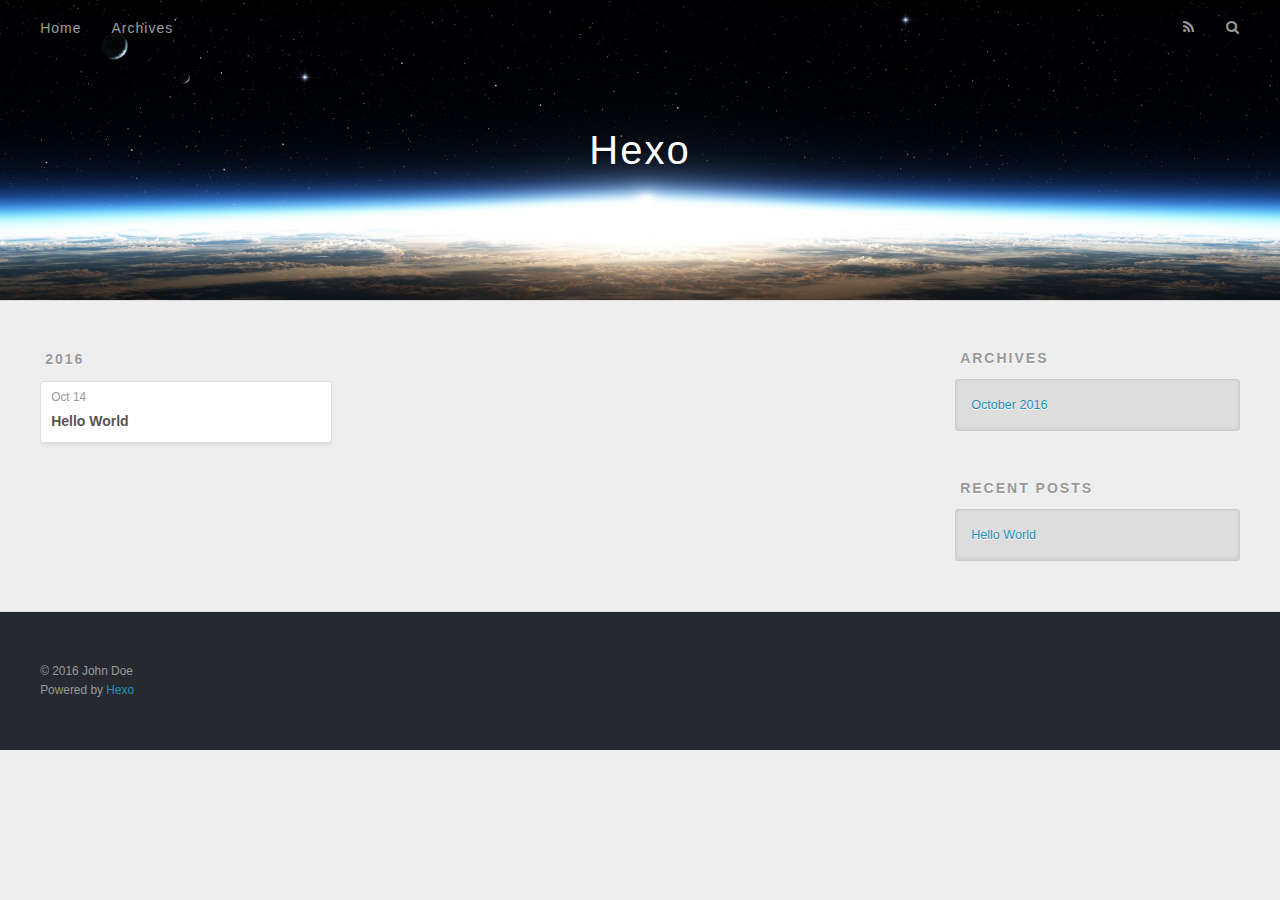
==== archives/index.html @ cd0cc99e "Site updated: 2016-10-14 22:38:25" ====
<!DOCTYPE html>
<html>
<head>
  <meta charset="utf-8">
  
  <title>Archives | Hexo</title>
  <meta name="viewport" content="width=device-width, initial-scale=1, maximum-scale=1">
  <meta property="og:type" content="website">
<meta property="og:title" content="Hexo">
<meta property="og:url" content="http://yoursite.com/archives/index.html">
<meta property="og:site_name" content="Hexo">
<meta name="twitter:card" content="summary">
<meta name="twitter:title" content="Hexo">
  
    <link rel="alternate" href="/atom.xml" title="Hexo" type="application/atom+xml">
  
  
    <link rel="icon" href="/favicon.png">
  
  
    <link href="//fonts.googleapis.com/css?family=Source+Code+Pro" rel="stylesheet" type="text/css">
  
  <link rel="stylesheet" href="/css/style.css">
  

</head>

<body>
  <div id="container">
    <div id="wrap">
      <header id="header">
  <div id="banner"></div>
  <div id="header-outer" class="outer">
    <div id="header-title" class="inner">
      <h1 id="logo-wrap">
        <a href="/" id="logo">Hexo</a>
      </h1>
      
    </div>
    <div id="header-inner" class="inner">
      <nav id="main-nav">
        <a id="main-nav-toggle" class="nav-icon"></a>
        
          <a class="main-nav-link" href="/">Home</a>
        
          <a class="main-nav-link" href="/archives">Archives</a>
        
      </nav>
      <nav id="sub-nav">
        
          <a id="nav-rss-link" class="nav-icon" href="/atom.xml" title="RSS Feed"></a>
        
        <a id="nav-search-btn" class="nav-icon" title="Search"></a>
      </nav>
      <div id="search-form-wrap">
        <form action="//google.com/search" method="get" accept-charset="UTF-8" class="search-form"><input type="search" name="q" results="0" class="search-form-input" placeholder="Search"><button type="submit" class="search-form-submit">&#xF002;</button><input type="hidden" name="sitesearch" value="http://yoursite.com"></form>
      </div>
    </div>
  </div>
</header>
      <div class="outer">
        <section id="main">
  
  
    
    
      
      
      <section class="archives-wrap">
        <div class="archive-year-wrap">
          <a href="/archives/2016" class="archive-year">2016</a>
        </div>
        <div class="archives">
    
    <article class="archive-article archive-type-post">
  <div class="archive-article-inner">
    <header class="archive-article-header">
      <a href="/2016/10/14/hello-world/" class="archive-article-date">
  <time datetime="2016-10-14T14:27:29.397Z" itemprop="datePublished">Oct 14</time>
</a>
      
  
    <h1 itemprop="name">
      <a class="archive-article-title" href="/2016/10/14/hello-world/">Hello World</a>
    </h1>
  

    </header>
  </div>
</article>
  
  
    </div></section>
  

</section>
        
          <aside id="sidebar">
  
    

  
    

  
    
  
    
  <div class="widget-wrap">
    <h3 class="widget-title">Archives</h3>
    <div class="widget">
      <ul class="archive-list"><li class="archive-list-item"><a class="archive-list-link" href="/archives/2016/10/">October 2016</a></li></ul>
    </div>
  </div>


  
    
  <div class="widget-wrap">
    <h3 class="widget-title">Recent Posts</h3>
    <div class="widget">
      <ul>
        
          <li>
            <a href="/2016/10/14/hello-world/">Hello World</a>
          </li>
        
      </ul>
    </div>
  </div>

  
</aside>
        
      </div>
      <footer id="footer">
  
  <div class="outer">
    <div id="footer-info" class="inner">
      &copy; 2016 John Doe<br>
      Powered by <a href="http://hexo.io/" target="_blank">Hexo</a>
    </div>
  </div>
</footer>
    </div>
    <nav id="mobile-nav">
  
    <a href="/" class="mobile-nav-link">Home</a>
  
    <a href="/archives" class="mobile-nav-link">Archives</a>
  
</nav>
    

<script src="//ajax.googleapis.com/ajax/libs/jquery/2.0.3/jquery.min.js"></script>


  <link rel="stylesheet" href="/fancybox/jquery.fancybox.css">
  <script src="/fancybox/jquery.fancybox.pack.js"></script>


<script src="/js/script.js"></script>

  </div>
</body>
</html>
---- css/style.css ----
body {
  width: 100%;
}
body:before,
body:after {
  content: "";
  display: table;
}
body:after {
  clear: both;
}
html,
body,
div,
span,
applet,
object,
iframe,
h1,
h2,
h3,
h4,
h5,
h6,
p,
blockquote,
pre,
a,
abbr,
acronym,
address,
big,
cite,
code,
del,
dfn,
em,
img,
ins,
kbd,
q,
s,
samp,
small,
strike,
strong,
sub,
sup,
tt,
var,
dl,
dt,
dd,
ol,
ul,
li,
fieldset,
form,
label,
legend,
table,
caption,
tbody,
tfoot,
thead,
tr,
th,
td {
  margin: 0;
  padding: 0;
  border: 0;
  outline: 0;
  font-weight: inherit;
  font-style: inherit;
  font-family: inherit;
  font-size: 100%;
  vertical-align: baseline;
}
body {
  line-height: 1;
  color: #000;
  background: #fff;
}
ol,
ul {
  list-style: none;
}
table {
  border-collapse: separate;
  border-spacing: 0;
  vertical-align: middle;
}
caption,
th,
td {
  text-align: left;
  font-weight: normal;
  vertical-align: middle;
}
a img {
  border: none;
}
input,
button {
  margin: 0;
  padding: 0;
}
input::-moz-focus-inner,
button::-moz-focus-inner {
  border: 0;
  padding: 0;
}
@font-face {
  font-family: FontAwesome;
  font-style: normal;
  font-weight: normal;
  src: url("fonts/fontawesome-webfont.eot?v=#4.0.3");
  src: url("fonts/fontawesome-webfont.eot?#iefix&v=#4.0.3") format("embedded-opentype"), url("fonts/fontawesome-webfont.woff?v=#4.0.3") format("woff"), url("fonts/fontawesome-webfont.ttf?v=#4.0.3") format("truetype"), url("fonts/fontawesome-webfont.svg#fontawesomeregular?v=#4.0.3") format("svg");
}
html,
body,
#container {
  height: 100%;
}
body {
  background: #eee;
  font: 14px "Helvetica Neue", Helvetica, Arial, sans-serif;
  -webkit-text-size-adjust: 100%;
}
.outer {
  max-width: 1220px;
  margin: 0 auto;
  padding: 0 20px;
}
.outer:before,
.outer:after {
  content: "";
  display: table;
}
.outer:after {
  clear: both;
}
.inner {
  display: inline;
  float: left;
  width: 98.33333333333333%;
  margin: 0 0.833333333333333%;
}
.left,
.alignleft {
  float: left;
}
.right,
.alignright {
  float: right;
}
.clear {
  clear: both;
}
#container {
  position: relative;
}
.mobile-nav-on {
  overflow: hidden;
}
#wrap {
  height: 100%;
  width: 100%;
  position: absolute;
  top: 0;
  left: 0;
  -webkit-transition: 0.2s ease-out;
  -moz-transition: 0.2s ease-out;
  -ms-transition: 0.2s ease-out;
  transition: 0.2s ease-out;
  z-index: 1;
  background: #eee;
}
.mobile-nav-on #wrap {
  left: 280px;
}
@media screen and (min-width: 768px) {
  #main {
    display: inline;
    float: left;
    width: 73.33333333333333%;
    margin: 0 0.833333333333333%;
  }
}
.article-date,
.article-category-link,
.archive-year,
.widget-title {
  text-decoration: none;
  text-transform: uppercase;
  letter-spacing: 2px;
  color: #999;
  margin-bottom: 1em;
  margin-left: 5px;
  line-height: 1em;
  text-shadow: 0 1px #fff;
  font-weight: bold;
}
.article-inner,
.archive-article-inner {
  background: #fff;
  -webkit-box-shadow: 1px 2px 3px #ddd;
  box-shadow: 1px 2px 3px #ddd;
  border: 1px solid #ddd;
  border-radius: 3px;
}
.article-entry h1,
.widget h1 {
  font-size: 2em;
}
.article-entry h2,
.widget h2 {
  font-size: 1.5em;
}
.article-entry h3,
.widget h3 {
  font-size: 1.3em;
}
.article-entry h4,
.widget h4 {
  font-size: 1.2em;
}
.article-entry h5,
.widget h5 {
  font-size: 1em;
}
.article-entry h6,
.widget h6 {
  font-size: 1em;
  color: #999;
}
.article-entry hr,
.widget hr {
  border: 1px dashed #ddd;
}
.article-entry strong,
.widget strong {
  font-weight: bold;
}
.article-entry em,
.widget em,
.article-entry cite,
.widget cite {
  font-style: italic;
}
.article-entry sup,
.widget sup,
.article-entry sub,
.widget sub {
  font-size: 0.75em;
  line-height: 0;
  position: relative;
  vertical-align: baseline;
}
.article-entry sup,
.widget sup {
  top: -0.5em;
}
.article-entry sub,
.widget sub {
  bottom: -0.2em;
}
.article-entry small,
.widget small {
  font-size: 0.85em;
}
.article-entry acronym,
.widget acronym,
.article-entry abbr,
.widget abbr {
  border-bottom: 1px dotted;
}
.article-entry ul,
.widget ul,
.article-entry ol,
.widget ol,
.article-entry dl,
.widget dl {
  margin: 0 20px;
  line-height: 1.6em;
}
.article-entry ul ul,
.widget ul ul,
.article-entry ol ul,
.widget ol ul,
.article-entry ul ol,
.widget ul ol,
.article-entry ol ol,
.widget ol ol {
  margin-top: 0;
  margin-bottom: 0;
}
.article-entry ul,
.widget ul {
  list-style: disc;
}
.article-entry ol,
.widget ol {
  list-style: decimal;
}
.article-entry dt,
.widget dt {
  font-weight: bold;
}
#header {
  height: 300px;
  position: relative;
  border-bottom: 1px solid #ddd;
}
#header:before,
#header:after {
  content: "";
  position: absolute;
  left: 0;
  right: 0;
  height: 40px;
}
#header:before {
  top: 0;
  background: -webkit-linear-gradient(rgba(0,0,0,0.2), transparent);
  background: -moz-linear-gradient(rgba(0,0,0,0.2), transparent);
  background: -ms-linear-gradient(rgba(0,0,0,0.2), transparent);
  background: linear-gradient(rgba(0,0,0,0.2), transparent);
}
#header:after {
  bottom: 0;
  background: -webkit-linear-gradient(transparent, rgba(0,0,0,0.2));
  background: -moz-linear-gradient(transparent, rgba(0,0,0,0.2));
  background: -ms-linear-gradient(transparent, rgba(0,0,0,0.2));
  background: linear-gradient(transparent, rgba(0,0,0,0.2));
}
#header-outer {
  height: 100%;
  position: relative;
}
#header-inner {
  position: relative;
  overflow: hidden;
}
#banner {
  position: absolute;
  top: 0;
  left: 0;
  width: 100%;
  height: 100%;
  background: url("images/banner.jpg") center #000;
  -webkit-background-size: cover;
  -moz-background-size: cover;
  background-size: cover;
  z-index: -1;
}
#header-title {
  text-align: center;
  height: 40px;
  position: absolute;
  top: 50%;
  left: 0;
  margin-top: -20px;
}
#logo,
#subtitle {
  text-decoration: none;
  color: #fff;
  font-weight: 300;
  text-shadow: 0 1px 4px rgba(0,0,0,0.3);
}
#logo {
  font-size: 40px;
  line-height: 40px;
  letter-spacing: 2px;
}
#subtitle {
  font-size: 16px;
  line-height: 16px;
  letter-spacing: 1px;
}
#subtitle-wrap {
  margin-top: 16px;
}
#main-nav {
  float: left;
  margin-left: -15px;
}
.nav-icon,
.main-nav-link {
  float: left;
  color: #fff;
  opacity: 0.6;
  text-decoration: none;
  text-shadow: 0 1px rgba(0,0,0,0.2);
  -webkit-transition: opacity 0.2s;
  -moz-transition: opacity 0.2s;
  -ms-transition: opacity 0.2s;
  transition: opacity 0.2s;
  display: block;
  padding: 20px 15px;
}
.nav-icon:hover,
.main-nav-link:hover {
  opacity: 1;
}
.nav-icon {
  font-family: FontAwesome;
  text-align: center;
  font-size: 14px;
  width: 14px;
  height: 14px;
  padding: 20px 15px;
  position: relative;
  cursor: pointer;
}
.main-nav-link {
  font-weight: 300;
  letter-spacing: 1px;
}
@media screen and (max-width: 479px) {
  .main-nav-link {
    display: none;
  }
}
#main-nav-toggle {
  display: none;
}
#main-nav-toggle:before {
  content: "\f0c9";
}
@media screen and (max-width: 479px) {
  #main-nav-toggle {
    display: block;
  }
}
#sub-nav {
  float: right;
  margin-right: -15px;
}
#nav-rss-link:before {
  content: "\f09e";
}
#nav-search-btn:before {
  content: "\f002";
}
#search-form-wrap {
  position: absolute;
  top: 15px;
  width: 150px;
  height: 30px;
  right: -150px;
  opacity: 0;
  -webkit-transition: 0.2s ease-out;
  -moz-transition: 0.2s ease-out;
  -ms-transition: 0.2s ease-out;
  transition: 0.2s ease-out;
}
#search-form-wrap.on {
  opacity: 1;
  right: 0;
}
@media screen and (max-width: 479px) {
  #search-form-wrap {
    width: 100%;
    right: -100%;
  }
}
.search-form {
  position: absolute;
  top: 0;
  left: 0;
  right: 0;
  background: #fff;
  padding: 5px 15px;
  border-radius: 15px;
  -webkit-box-shadow: 0 0 10px rgba(0,0,0,0.3);
  box-shadow: 0 0 10px rgba(0,0,0,0.3);
}
.search-form-input {
  border: none;
  background: none;
  color: #555;
  width: 100%;
  font: 13px "Helvetica Neue", Helvetica, Arial, sans-serif;
  outline: none;
}
.search-form-input::-webkit-search-results-decoration,
.search-form-input::-webkit-search-cancel-button {
  -webkit-appearance: none;
}
.search-form-submit {
  position: absolute;
  top: 50%;
  right: 10px;
  margin-top: -7px;
  font: 13px FontAwesome;
  border: none;
  background: none;
  color: #bbb;
  cursor: pointer;
}
.search-form-submit:hover,
.search-form-submit:focus {
  color: #777;
}
.article {
  margin: 50px 0;
}
.article-inner {
  overflow: hidden;
}
.article-meta:before,
.article-meta:after {
  content: "";
  display: table;
}
.article-meta:after {
  clear: both;
}
.article-date {
  float: left;
}
.article-category {
  float: left;
  line-height: 1em;
  color: #ccc;
  text-shadow: 0 1px #fff;
  margin-left: 8px;
}
.article-category:before {
  content: "\2022";
}
.article-category-link {
  margin: 0 12px 1em;
}
.article-header {
  padding: 20px 20px 0;
}
.article-title {
  text-decoration: none;
  font-size: 2em;
  font-weight: bold;
  color: #555;
  line-height: 1.1em;
  -webkit-transition: color 0.2s;
  -moz-transition: color 0.2s;
  -ms-transition: color 0.2s;
  transition: color 0.2s;
}
a.article-title:hover {
  color: #258fb8;
}
.article-entry {
  color: #555;
  padding: 0 20px;
}
.article-entry:before,
.article-entry:after {
  content: "";
  display: table;
}
.article-entry:after {
  clear: both;
}
.article-entry p,
.article-entry table {
  line-height: 1.6em;
  margin: 1.6em 0;
}
.article-entry h1,
.article-entry h2,
.article-entry h3,
.article-entry h4,
.article-entry h5,
.article-entry h6 {
  font-weight: bold;
}
.article-entry h1,
.article-entry h2,
.article-entry h3,
.article-entry h4,
.article-entry h5,
.article-entry h6 {
  line-height: 1.1em;
  margin: 1.1em 0;
}
.article-entry a {
  color: #258fb8;
  text-decoration: none;
}
.article-entry a:hover {
  text-decoration: underline;
}
.article-entry ul,
.article-entry ol,
.article-entry dl {
  margin-top: 1.6em;
  margin-bottom: 1.6em;
}
.article-entry img,
.article-entry video {
  max-width: 100%;
  height: auto;
  display: block;
  margin: auto;
}
.article-entry iframe {
  border: none;
}
.article-entry table {
  width: 100%;
  border-collapse: collapse;
  border-spacing: 0;
}
.article-entry th {
  font-weight: bold;
  border-bottom: 3px solid #ddd;
  padding-bottom: 0.5em;
}
.article-entry td {
  border-bottom: 1px solid #ddd;
  padding: 10px 0;
}
.article-entry blockquote {
  font-family: Georgia, "Times New Roman", serif;
  font-size: 1.4em;
  margin: 1.6em 20px;
  text-align: center;
}
.article-entry blockquote footer {
  font-size: 14px;
  margin: 1.6em 0;
  font-family: "Helvetica Neue", Helvetica, Arial, sans-serif;
}
.article-entry blockquote footer cite:before {
  content: "—";
  padding: 0 0.5em;
}
.article-entry .pullquote {
  text-align: left;
  width: 45%;
  margin: 0;
}
.article-entry .pullquote.left {
  margin-left: 0.5em;
  margin-right: 1em;
}
.article-entry .pullquote.right {
  margin-right: 0.5em;
  margin-left: 1em;
}
.article-entry .caption {
  color: #999;
  display: block;
  font-size: 0.9em;
  margin-top: 0.5em;
  position: relative;
  text-align: center;
}
.article-entry .video-container {
  position: relative;
  padding-top: 56.25%;
  height: 0;
  overflow: hidden;
}
.article-entry .video-container iframe,
.article-entry .video-container object,
.article-entry .video-container embed {
  position: absolute;
  top: 0;
  left: 0;
  width: 100%;
  height: 100%;
  margin-top: 0;
}
.article-more-link a {
  display: inline-block;
  line-height: 1em;
  padding: 6px 15px;
  border-radius: 15px;
  background: #eee;
  color: #999;
  text-shadow: 0 1px #fff;
  text-decoration: none;
}
.article-more-link a:hover {
  background: #258fb8;
  color: #fff;
  text-decoration: none;
  text-shadow: 0 1px #1e7293;
}
.article-footer {
  font-size: 0.85em;
  line-height: 1.6em;
  border-top: 1px solid #ddd;
  padding-top: 1.6em;
  margin: 0 20px 20px;
}
.article-footer:before,
.article-footer:after {
  content: "";
  display: table;
}
.article-footer:after {
  clear: both;
}
.article-footer a {
  color: #999;
  text-decoration: none;
}
.article-footer a:hover {
  color: #555;
}
.article-tag-list-item {
  float: left;
  margin-right: 10px;
}
.article-tag-list-link:before {
  content: "#";
}
.article-comment-link {
  float: right;
}
.article-comment-link:before {
  content: "\f075";
  font-family: FontAwesome;
  padding-right: 8px;
}
.article-share-link {
  cursor: pointer;
  float: right;
  margin-left: 20px;
}
.article-share-link:before {
  content: "\f064";
  font-family: FontAwesome;
  padding-right: 6px;
}
#article-nav {
  position: relative;
}
#article-nav:before,
#article-nav:after {
  content: "";
  display: table;
}
#article-nav:after {
  clear: both;
}
@media screen and (min-width: 768px) {
  #article-nav {
    margin: 50px 0;
  }
  #article-nav:before {
    width: 8px;
    height: 8px;
    position: absolute;
    top: 50%;
    left: 50%;
    margin-top: -4px;
    margin-left: -4px;
    content: "";
    border-radius: 50%;
    background: #ddd;
    -webkit-box-shadow: 0 1px 2px #fff;
    box-shadow: 0 1px 2px #fff;
  }
}
.article-nav-link-wrap {
  text-decoration: none;
  text-shadow: 0 1px #fff;
  color: #999;
  -webkit-box-sizing: border-box;
  -moz-box-sizing: border-box;
  box-sizing: border-box;
  margin-top: 50px;
  text-align: center;
  display: block;
}
.article-nav-link-wrap:hover {
  color: #555;
}
@media screen and (min-width: 768px) {
  .article-nav-link-wrap {
    width: 50%;
    margin-top: 0;
  }
}
@media screen and (min-width: 768px) {
  #article-nav-newer {
    float: left;
    text-align: right;
    padding-right: 20px;
  }
}
@media screen and (min-width: 768px) {
  #article-nav-older {
    float: right;
    text-align: left;
    padding-left: 20px;
  }
}
.article-nav-caption {
  text-transform: uppercase;
  letter-spacing: 2px;
  color: #ddd;
  line-height: 1em;
  font-weight: bold;
}
#article-nav-newer .article-nav-caption {
  margin-right: -2px;
}
.article-nav-title {
  font-size: 0.85em;
  line-height: 1.6em;
  margin-top: 0.5em;
}
.article-share-box {
  position: absolute;
  display: none;
  background: #fff;
  -webkit-box-shadow: 1px 2px 10px rgba(0,0,0,0.2);
  box-shadow: 1px 2px 10px rgba(0,0,0,0.2);
  border-radius: 3px;
  margin-left: -145px;
  overflow: hidden;
  z-index: 1;
}
.article-share-box.on {
  display: block;
}
.article-share-input {
  width: 100%;
  background: none;
  -webkit-box-sizing: border-box;
  -moz-box-sizing: border-box;
  box-sizing: border-box;
  font: 14px "Helvetica Neue", Helvetica, Arial, sans-serif;
  padding: 0 15px;
  color: #555;
  outline: none;
  border: 1px solid #ddd;
  border-radius: 3px 3px 0 0;
  height: 36px;
  line-height: 36px;
}
.article-share-links {
  background: #eee;
}
.article-share-links:before,
.article-share-links:after {
  content: "";
  display: table;
}
.article-share-links:after {
  clear: both;
}
.article-share-twitter,
.article-share-facebook,
.article-share-pinterest,
.article-share-google {
  width: 50px;
  height: 36px;
  display: block;
  float: left;
  position: relative;
  color: #999;
  text-shadow: 0 1px #fff;
}
.article-share-twitter:before,
.article-share-facebook:before,
.article-share-pinterest:before,
.article-share-google:before {
  font-size: 20px;
  font-family: FontAwesome;
  width: 20px;
  height: 20px;
  position: absolute;
  top: 50%;
  left: 50%;
  margin-top: -10px;
  margin-left: -10px;
  text-align: center;
}
.article-share-twitter:hover,
.article-share-facebook:hover,
.article-share-pinterest:hover,
.article-share-google:hover {
  color: #fff;
}
.article-share-twitter:before {
  content: "\f099";
}
.article-share-twitter:hover {
  background: #00aced;
  text-shadow: 0 1px #008abe;
}
.article-share-facebook:before {
  content: "\f09a";
}
.article-share-facebook:hover {
  background: #3b5998;
  text-shadow: 0 1px #2f477a;
}
.article-share-pinterest:before {
  content: "\f0d2";
}
.article-share-pinterest:hover {
  background: #cb2027;
  text-shadow: 0 1px #a21a1f;
}
.article-share-google:before {
  content: "\f0d5";
}
.article-share-google:hover {
  background: #dd4b39;
  text-shadow: 0 1px #be3221;
}
.article-gallery {
  background: #000;
  position: relative;
}
.article-gallery-photos {
  position: relative;
  overflow: hidden;
}
.article-gallery-img {
  display: none;
  max-width: 100%;
}
.article-gallery-img:first-child {
  display: block;
}
.article-gallery-img.loaded {
  position: absolute;
  display: block;
}
.article-gallery-img img {
  display: block;
  max-width: 100%;
  margin: 0 auto;
}
#comments {
  background: #fff;
  -webkit-box-shadow: 1px 2px 3px #ddd;
  box-shadow: 1px 2px 3px #ddd;
  padding: 20px;
  border: 1px solid #ddd;
  border-radius: 3px;
  margin: 50px 0;
}
#comments a {
  color: #258fb8;
}
.archives-wrap {
  margin: 50px 0;
}
.archives:before,
.archives:after {
  content: "";
  display: table;
}
.archives:after {
  clear: both;
}
.archive-year-wrap {
  margin-bottom: 1em;
}
.archives {
  -webkit-column-gap: 10px;
  -moz-column-gap: 10px;
  column-gap: 10px;
}
@media screen and (min-width: 480px) and (max-width: 767px) {
  .archives {
    -webkit-column-count: 2;
    -moz-column-count: 2;
    column-count: 2;
  }
}
@media screen and (min-width: 768px) {
  .archives {
    -webkit-column-count: 3;
    -moz-column-count: 3;
    column-count: 3;
  }
}
.archive-article {
  -webkit-column-break-inside: avoid;
  page-break-inside: avoid;
  overflow: hidden;
  break-inside: avoid-column;
}
.archive-article-inner {
  padding: 10px;
  margin-bottom: 15px;
}
.archive-article-title {
  text-decoration: none;
  font-weight: bold;
  color: #555;
  -webkit-transition: color 0.2s;
  -moz-transition: color 0.2s;
  -ms-transition: color 0.2s;
  transition: color 0.2s;
  line-height: 1.6em;
}
.archive-article-title:hover {
  color: #258fb8;
}
.archive-article-footer {
  margin-top: 1em;
}
.archive-article-date {
  color: #999;
  text-decoration: none;
  font-size: 0.85em;
  line-height: 1em;
  margin-bottom: 0.5em;
  display: block;
}
#page-nav {
  margin: 50px auto;
  background: #fff;
  -webkit-box-shadow: 1px 2px 3px #ddd;
  box-shadow: 1px 2px 3px #ddd;
  border: 1px solid #ddd;
  border-radius: 3px;
  text-align: center;
  color: #999;
  overflow: hidden;
}
#page-nav:before,
#page-nav:after {
  content: "";
  display: table;
}
#page-nav:after {
  clear: both;
}
#page-nav a,
#page-nav span {
  padding: 10px 20px;
  line-height: 1;
  height: 2ex;
}
#page-nav a {
  color: #999;
  text-decoration: none;
}
#page-nav a:hover {
  background: #999;
  color: #fff;
}
#page-nav .prev {
  float: left;
}
#page-nav .next {
  float: right;
}
#page-nav .page-number {
  display: inline-block;
}
@media screen and (max-width: 479px) {
  #page-nav .page-number {
    display: none;
  }
}
#page-nav .current {
  color: #555;
  font-weight: bold;
}
#page-nav .space {
  color: #ddd;
}
#footer {
  background: #262a30;
  padding: 50px 0;
  border-top: 1px solid #ddd;
  color: #999;
}
#footer a {
  color: #258fb8;
  text-decoration: none;
}
#footer a:hover {
  text-decoration: underline;
}
#footer-info {
  line-height: 1.6em;
  font-size: 0.85em;
}
.article-entry pre,
.article-entry .highlight {
  background: #2d2d2d;
  margin: 0 -20px;
  padding: 15px 20px;
  border-style: solid;
  border-color: #ddd;
  border-width: 1px 0;
  overflow: auto;
  color: #ccc;
  line-height: 22.400000000000002px;
}
.article-entry .highlight .gutter pre,
.article-entry .gist .gist-file .gist-data .line-numbers {
  color: #666;
  font-size: 0.85em;
}
.article-entry pre,
.article-entry code {
  font-family: "Source Code Pro", Consolas, Monaco, Menlo, Consolas, monospace;
}
.article-entry code {
  background: #eee;
  text-shadow: 0 1px #fff;
  padding: 0 0.3em;
}
.article-entry pre code {
  background: none;
  text-shadow: none;
  padding: 0;
}
.article-entry .highlight pre {
  border: none;
  margin: 0;
  padding: 0;
}
.article-entry .highlight table {
  margin: 0;
  width: auto;
}
.article-entry .highlight td {
  border: none;
  padding: 0;
}
.article-entry .highlight figcaption {
  font-size: 0.85em;
  color: #999;
  line-height: 1em;
  margin-bottom: 1em;
}
.article-entry .highlight figcaption:before,
.article-entry .highlight figcaption:after {
  content: "";
  display: table;
}
.article-entry .highlight figcaption:after {
  clear: both;
}
.article-entry .highlight figcaption a {
  float: right;
}
.article-entry .highlight .gutter pre {
  text-align: right;
  padding-right: 20px;
}
.article-entry .highlight .line {
  height: 22.400000000000002px;
}
.article-entry .highlight .line.marked {
  background: #515151;
}
.article-entry .gist {
  margin: 0 -20px;
  border-style: solid;
  border-color: #ddd;
  border-width: 1px 0;
  background: #2d2d2d;
  padding: 15px 20px 15px 0;
}
.article-entry .gist .gist-file {
  border: none;
  font-family: "Source Code Pro", Consolas, Monaco, Menlo, Consolas, monospace;
  margin: 0;
}
.article-entry .gist .gist-file .gist-data {
  background: none;
  border: none;
}
.article-entry .gist .gist-file .gist-data .line-numbers {
  background: none;
  border: none;
  padding: 0 20px 0 0;
}
.article-entry .gist .gist-file .gist-data .line-data {
  padding: 0 !important;
}
.article-entry .gist .gist-file .highlight {
  margin: 0;
  padding: 0;
  border: none;
}
.article-entry .gist .gist-file .gist-meta {
  background: #2d2d2d;
  color: #999;
  font: 0.85em "Helvetica Neue", Helvetica, Arial, sans-serif;
  text-shadow: 0 0;
  padding: 0;
  margin-top: 1em;
  margin-left: 20px;
}
.article-entry .gist .gist-file .gist-meta a {
  color: #258fb8;
  font-weight: normal;
}
.article-entry .gist .gist-file .gist-meta a:hover {
  text-decoration: underline;
}
pre .comment,
pre .title {
  color: #999;
}
pre .variable,
pre .attribute,
pre .tag,
pre .regexp,
pre .ruby .constant,
pre .xml .tag .title,
pre .xml .pi,
pre .xml .doctype,
pre .html .doctype,
pre .css .id,
pre .css .class,
pre .css .pseudo {
  color: #f2777a;
}
pre .number,
pre .preprocessor,
pre .built_in,
pre .literal,
pre .params,
pre .constant {
  color: #f99157;
}
pre .class,
pre .ruby .class .title,
pre .css .rules .attribute {
  color: #9c9;
}
pre .string,
pre .value,
pre .inheritance,
pre .header,
pre .ruby .symbol,
pre .xml .cdata {
  color: #9c9;
}
pre .css .hexcolor {
  color: #6cc;
}
pre .function,
pre .python .decorator,
pre .python .title,
pre .ruby .function .title,
pre .ruby .title .keyword,
pre .perl .sub,
pre .javascript .title,
pre .coffeescript .title {
  color: #69c;
}
pre .keyword,
pre .javascript .function {
  color: #c9c;
}
@media screen and (max-width: 479px) {
  #mobile-nav {
    position: absolute;
    top: 0;
    left: 0;
    width: 280px;
    height: 100%;
    background: #191919;
    border-right: 1px solid #fff;
  }
}
@media screen and (max-width: 479px) {
  .mobile-nav-link {
    display: block;
    color: #999;
    text-decoration: none;
    padding: 15px 20px;
    font-weight: bold;
  }
  .mobile-nav-link:hover {
    color: #fff;
  }
}
@media screen and (min-width: 768px) {
  #sidebar {
    display: inline;
    float: left;
    width: 23.333333333333332%;
    margin: 0 0.833333333333333%;
  }
}
.widget-wrap {
  margin: 50px 0;
}
.widget {
  color: #777;
  text-shadow: 0 1px #fff;
  background: #ddd;
  -webkit-box-shadow: 0 -1px 4px #ccc inset;
  box-shadow: 0 -1px 4px #ccc inset;
  border: 1px solid #ccc;
  padding: 15px;
  border-radius: 3px;
}
.widget a {
  color: #258fb8;
  text-decoration: none;
}
.widget a:hover {
  text-decoration: underline;
}
.widget ul ul,
.widget ol ul,
.widget dl ul,
.widget ul ol,
.widget ol ol,
.widget dl ol,
.widget ul dl,
.widget ol dl,
.widget dl dl {
  margin-left: 15px;
  list-style: disc;
}
.widget {
  line-height: 1.6em;
  word-wrap: break-word;
  font-size: 0.9em;
}
.widget ul,
.widget ol {
  list-style: none;
  margin: 0;
}
.widget ul ul,
.widget ol ul,
.widget ul ol,
.widget ol ol {
  margin: 0 20px;
}
.widget ul ul,
.widget ol ul {
  list-style: disc;
}
.widget ul ol,
.widget ol ol {
  list-style: decimal;
}
.category-list-count,
.tag-list-count,
.archive-list-count {
  padding-left: 5px;
  color: #999;
  font-size: 0.85em;
}
.category-list-count:before,
.tag-list-count:before,
.archive-list-count:before {
  content: "(";
}
.category-list-count:after,
.tag-list-count:after,
.archive-list-count:after {
  content: ")";
}
.tagcloud a {
  margin-right: 5px;
  display: inline-block;
}
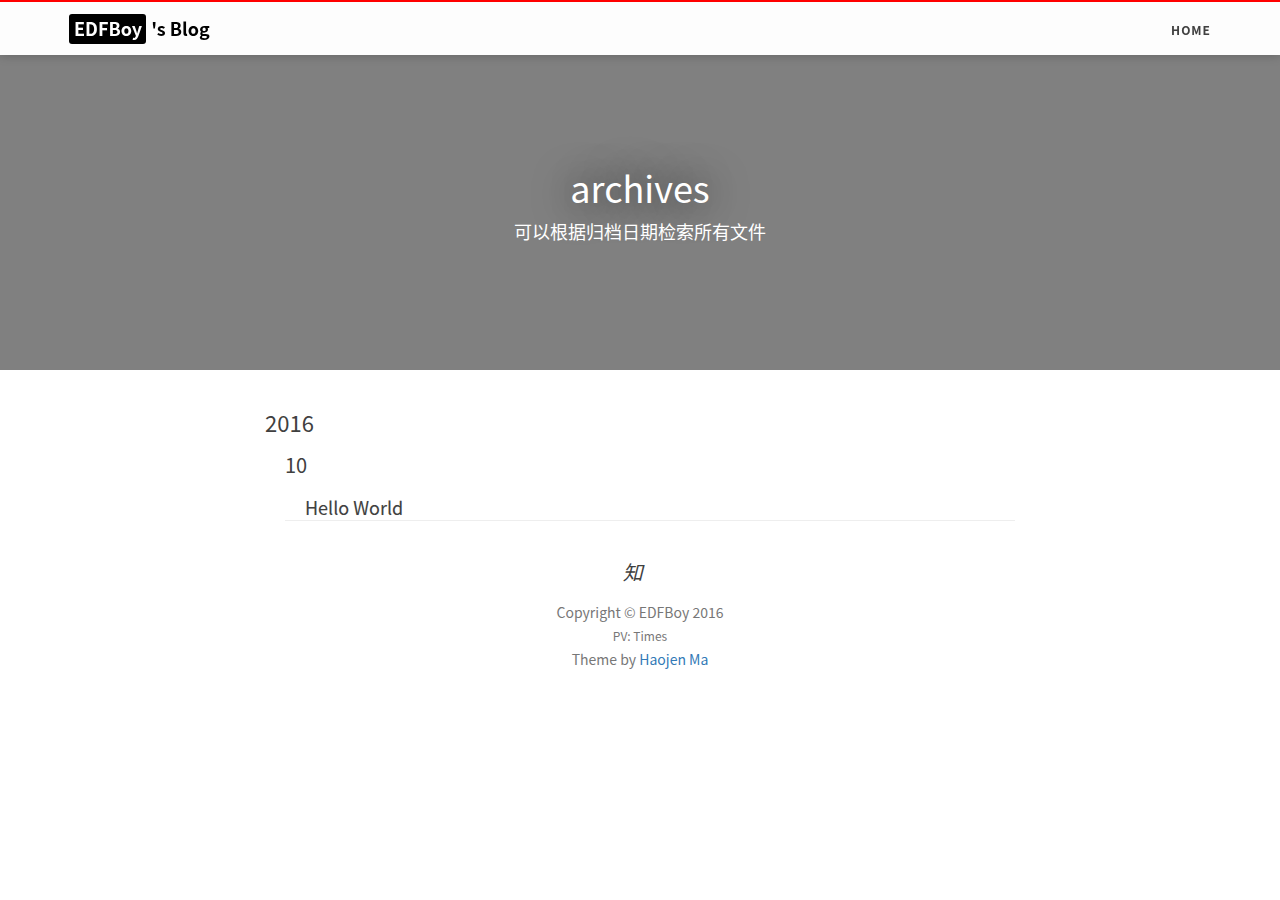
==== commit 751931b2: "Site updated: 2016-10-14 22:52:06" ====
--- a/archives/index.html
+++ b/archives/index.html
@@ -1,166 +1,316 @@
 <!DOCTYPE html>
-<html>
+<html lang="en">
+
+<!-- Head tag -->
 <head>
-  <meta charset="utf-8">
-  
-  <title>Archives | Hexo</title>
-  <meta name="viewport" content="width=device-width, initial-scale=1, maximum-scale=1">
-  <meta property="og:type" content="website">
-<meta property="og:title" content="Hexo">
-<meta property="og:url" content="http://yoursite.com/archives/index.html">
-<meta property="og:site_name" content="Hexo">
-<meta name="twitter:card" content="summary">
-<meta name="twitter:title" content="Hexo">
-  
-    <link rel="alternate" href="/atom.xml" title="Hexo" type="application/atom+xml">
-  
-  
-    <link rel="icon" href="/favicon.png">
-  
-  
-    <link href="//fonts.googleapis.com/css?family=Source+Code+Pro" rel="stylesheet" type="text/css">
-  
-  <link rel="stylesheet" href="/css/style.css">
-  
-
+    <meta charset="utf-8">
+    <meta http-equiv="X-UA-Compatible" content="IE=edge">
+    <meta name="viewport" content="width=device-width, initial-scale=1">
+    <meta name="description" content="马浩珍在 Github 上的个人博客">
+    <meta name="keyword" content="null">
+    <meta name="theme-color" content="#600090">
+    <meta name="msapplication-navbutton-color" content="#600090">
+    <meta name="apple-mobile-web-app-capable" content="yes">
+    <meta name="apple-mobile-web-app-status-bar-style" content="#600090">
+    <link rel="shortcut icon" href="https://cdn4.iconfinder.com/data/icons/ionicons/512/icon-person-128.png">
+    <link rel="alternate" type="application/atom+xml" title="EDFBoy" href="/atom.xml">
+    <link rel="stylesheet" href="//cdnjs.cloudflare.com/ajax/libs/animate.css/3.5.2/animate.min.css">
+    <link rel="stylesheet" href="//cdn.bootcss.com/font-awesome/4.6.3/css/font-awesome.css">
+    <title>
+        
+        EDFBoy&#39;s blog
+        
+    </title>
+
+    <link rel="canonical" href="https://edfboy.github.io/archives/">
+
+    <!-- Bootstrap Core CSS -->
+    <link rel="stylesheet" href="/css/bootstrap.min.css">
+
+    <!-- Custom CSS -->
+    <link rel="stylesheet" href="/css/blog-style.css">
+
+    <!-- Pygments Github CSS -->
+    <link rel="stylesheet" href="/css/syntax.css">
 </head>
 
-<body>
-  <div id="container">
-    <div id="wrap">
-      <header id="header">
-  <div id="banner"></div>
-  <div id="header-outer" class="outer">
-    <div id="header-title" class="inner">
-      <h1 id="logo-wrap">
-        <a href="/" id="logo">Hexo</a>
-      </h1>
-      
+<style>
+
+    header.intro-header {
+        background-image: url('//o7bkkhiex.bkt.clouddn.com/lion-blur-bg.jpg')
+    }
+</style>
+<!-- hack iOS CSS :active style -->
+<body ontouchstart="" class="animated fadeIn">
+<!-- Navigation -->
+<nav class="navbar navbar-default navbar-custom navbar-fixed-top " id="nav-top" data-ispost = "false" data-istags="false
+" data-ishome = "false" >
+    <div class="container-fluid">
+        <!-- Brand and toggle get grouped for better mobile display -->
+        <div class="navbar-header page-scroll">
+            <button type="button" class="navbar-toggle">
+                <span class="sr-only">Toggle navigation</span>
+                <span class="icon-bar"></span>
+                <span class="icon-bar"></span>
+                <span class="icon-bar"></span>
+            </button>
+            <a class="navbar-brand animated pulse" href="/">
+                <span class="brand-logo">
+                    EDFBoy
+                </span>
+                's Blog
+            </a>
+        </div>
+
+        <!-- Collect the nav links, forms, and other content for toggling -->
+        <!-- Known Issue, found by Hux:
+            <nav>'s height woule be hold on by its content.
+            so, when navbar scale out, the <nav> will cover tags.
+            also mask any touch event of tags, unfortunately.
+        -->
+        <!-- /.navbar-collapse -->
+        <div id="huxblog_navbar">
+            <div class="navbar-collapse">
+                <ul class="nav navbar-nav navbar-right">
+                    <li>
+                        <a href="/">Home</a>
+                    </li>
+					
+                    
+					
+					
+                </ul>
+            </div>
+        </div>
     </div>
-    <div id="header-inner" class="inner">
-      <nav id="main-nav">
-        <a id="main-nav-toggle" class="nav-icon"></a>
-        
-          <a class="main-nav-link" href="/">Home</a>
-        
-          <a class="main-nav-link" href="/archives">Archives</a>
-        
-      </nav>
-      <nav id="sub-nav">
-        
-          <a id="nav-rss-link" class="nav-icon" href="/atom.xml" title="RSS Feed"></a>
-        
-        <a id="nav-search-btn" class="nav-icon" title="Search"></a>
-      </nav>
-      <div id="search-form-wrap">
-        <form action="//google.com/search" method="get" accept-charset="UTF-8" class="search-form"><input type="search" name="q" results="0" class="search-form-input" placeholder="Search"><button type="submit" class="search-form-submit">&#xF002;</button><input type="hidden" name="sitesearch" value="http://yoursite.com"></form>
-      </div>
+    <!-- /.container -->
+</nav>
+<script>
+    // Drop Bootstarp low-performance Navbar
+    // Use customize navbar with high-quality material design animation
+    // in high-perf jank-free CSS3 implementation
+//    var $body   = document.body;
+    var $toggle = document.querySelector('.navbar-toggle');
+    var $navbar = document.querySelector('#huxblog_navbar');
+    var $collapse = document.querySelector('.navbar-collapse');
+
+    $toggle.addEventListener('click', handleMagic)
+    function handleMagic(e){
+        if ($navbar.className.indexOf('in') > 0) {
+        // CLOSE
+            $navbar.className = " ";
+            // wait until animation end.
+            setTimeout(function(){
+                // prevent frequently toggle
+                if($navbar.className.indexOf('in') < 0) {
+                    $collapse.style.height = "0px"
+                }
+            },400)
+        }else{
+        // OPEN
+            $collapse.style.height = "auto"
+            $navbar.className += " in";
+        }
+    }
+</script>
+
+<!-- Main Content -->
+<style>
+    .intro-header .site-heading {
+        margin: 50px;
+    }
+</style>
+
+<!-- Page Header -->
+<header class="intro-header">
+    <div class="container">
+        <div class="row">
+            <div class="col-lg-8 col-lg-offset-2 col-md-10 col-md-offset-1 ">
+                <div class="site-heading text-center">
+                    <h1>archives</h1>
+                    <span class="subheading">可以根据归档日期检索所有文件</span>
+                </div>
+            </div>
+        </div>
     </div>
-  </div>
 </header>
-      <div class="outer">
-        <section id="main">
-  
-  
-    
-    
-      
-      
-      <section class="archives-wrap">
-        <div class="archive-year-wrap">
-          <a href="/archives/2016" class="archive-year">2016</a>
-        </div>
-        <div class="archives">
-    
-    <article class="archive-article archive-type-post">
-  <div class="archive-article-inner">
-    <header class="archive-article-header">
-      <a href="/2016/10/14/hello-world/" class="archive-article-date">
-  <time datetime="2016-10-14T14:27:29.397Z" itemprop="datePublished">Oct 14</time>
-</a>
-      
-  
-    <h1 itemprop="name">
-      <a class="archive-article-title" href="/2016/10/14/hello-world/">Hello World</a>
-    </h1>
-  
-
-    </header>
-  </div>
-</article>
-  
-  
-    </div></section>
-  
-
-</section>
-        
-          <aside id="sidebar">
-  
-    
-
-  
-    
-
-  
-    
-  
-    
-  <div class="widget-wrap">
-    <h3 class="widget-title">Archives</h3>
-    <div class="widget">
-      <ul class="archive-list"><li class="archive-list-item"><a class="archive-list-link" href="/archives/2016/10/">October 2016</a></li></ul>
+
+<!-- Main Content -->
+<div class="container">
+    <div class="row">
+        <div class="col-lg-8 col-lg-offset-2 col-md-10 col-md-offset-1">
+            <!-- archive list -->
+            
+				
+				
+				
+					
+					
+					<div class="archive archive-year" data-date="2016">
+						<h2 class="archive-title">
+						<span class="fa fa-archive">
+							<a href="/archives/2016">2016</a>
+						</span>
+						</h2>
+				
+				
+					
+					
+					<div class="archive archive-month" data-date="201610">
+						<h3 class="archive-title">
+							<a href="/archives/2016/10">10</a>
+						</h3>
+				
+				<div class="one-tag-list">
+                <div class="post-preview">
+                    <a href="/2016/10/14/hello-world/">
+                        <h4 class="post-title">
+                            Hello World
+                        </h4>
+                        
+                    </a>
+                </div>
+				<hr>
+				</div>
+            
+        </div>
     </div>
-  </div>
-
-
-  
-    
-  <div class="widget-wrap">
-    <h3 class="widget-title">Recent Posts</h3>
-    <div class="widget">
-      <ul>
-        
-          <li>
-            <a href="/2016/10/14/hello-world/">Hello World</a>
-          </li>
-        
-      </ul>
+</div>
+
+<!-- Footer -->
+<!-- Footer -->
+<footer>
+    <div class="container">
+        <div class="row">
+            <div class="col-lg-8 col-lg-offset-2 col-md-10 col-md-offset-1 text-center">
+                <br>
+                <ul class="list-inline text-center">
+                
+                
+                    <li>
+                        <a target="_blank" href="https://twitter.com/ehazon">
+                            <span class="fa-stack fa-lg">
+                                <i class="fa fa-circle fa-stack-2x"></i>
+                                <i class="fa fa-twitter fa-stack-1x fa-inverse"></i>
+                            </span>
+                        </a>
+                    </li>
+                
+                
+                    <li>
+                        <a target="_blank" href="https://www.zhihu.com/people/megahertz">
+                            <span class="fa-stack fa-lg">
+                                <i class="fa fa-circle fa-stack-2x"></i>
+                                <i class="fa  fa-stack-1x fa-inverse">知</i>
+                            </span>
+                        </a>
+                    </li>
+                
+
+                
+                    <li>
+                        <a target="_blank" href="http://weibo.com/EDFBoy">
+                            <span class="fa-stack fa-lg">
+                                <i class="fa fa-circle fa-stack-2x"></i>
+                                <i class="fa fa-weibo fa-stack-1x fa-inverse"></i>
+                            </span>
+                        </a>
+                    </li>
+                
+
+                
+
+                
+                    <li>
+                        <a target="_blank"  href="https://github.com/EDFBoy">
+                            <span class="fa-stack fa-lg">
+                                <i class="fa fa-circle fa-stack-2x"></i>
+                                <i class="fa fa-github fa-stack-1x fa-inverse"></i>
+                            </span>
+                        </a>
+                    </li>
+                
+
+                
+
+                </ul>
+                <p class="copyright text-muted">
+                    Copyright &copy; EDFBoy 2016
+                    <br>
+                    <span id="busuanzi_container_site_pv" style="font-size: 12px;">PV: <span id="busuanzi_value_site_pv"></span> Times</span>
+                    <br>
+                    Theme by <a href="https://haojen.github.io/">Haojen Ma</a>
+                </p>
+
+            </div>
+        </div>
     </div>
-  </div>
-
-  
-</aside>
-        
-      </div>
-      <footer id="footer">
-  
-  <div class="outer">
-    <div id="footer-info" class="inner">
-      &copy; 2016 John Doe<br>
-      Powered by <a href="http://hexo.io/" target="_blank">Hexo</a>
-    </div>
-  </div>
 </footer>
-    </div>
-    <nav id="mobile-nav">
-  
-    <a href="/" class="mobile-nav-link">Home</a>
-  
-    <a href="/archives" class="mobile-nav-link">Archives</a>
-  
-</nav>
-    
-
-<script src="//ajax.googleapis.com/ajax/libs/jquery/2.0.3/jquery.min.js"></script>
-
-
-  <link rel="stylesheet" href="/fancybox/jquery.fancybox.css">
-  <script src="/fancybox/jquery.fancybox.pack.js"></script>
-
-
-<script src="/js/script.js"></script>
-
-  </div>
+
+<!-- jQuery -->
+<script src="/js/jquery.min.js"></script>
+
+<!-- Bootstrap Core JavaScript -->
+<script src="/js/bootstrap.min.js"></script>
+
+<!-- Custom Theme JavaScript -->
+<script src="/js/blog.js"></script>
+
+<!-- async load function -->
+<script>
+    function async(u, c) {
+      var d = document, t = 'script',
+          o = d.createElement(t),
+          s = d.getElementsByTagName(t)[0];
+      o.src = u;
+      if (c) { o.addEventListener('load', function (e) { c(null, e); }, false); }
+      s.parentNode.insertBefore(o, s);
+    }
+</script>
+
+<!-- jquery.tagcloud.js -->
+<script>
+    // only load tagcloud.js in tag.html
+    if($('#tag_cloud').length !== 0){
+        async("https://edfboy.github.io/js/jquery.tagcloud.js",function(){
+            $.fn.tagcloud.defaults = {
+                //size: {start: 1, end: 1, unit: 'em'},
+                color: {start: '#bbbbee', end: '#0085a1'},
+            };
+            $('#tag_cloud a').tagcloud();
+        })
+    }
+</script>
+
+<!--fastClick.js -->
+<script>
+    async("//cdn.bootcss.com/fastclick/1.0.6/fastclick.min.js", function(){
+        var $nav = document.querySelector("nav");
+        if($nav) FastClick.attach($nav);
+    })
+</script>
+
+<!-- Google Analytics -->
+
+
+
+<!-- Baidu Tongji -->
+
+
+<!-- swiftype -->
+<script type="text/javascript">
+  (function(w,d,t,u,n,s,e){w['SwiftypeObject']=n;w[n]=w[n]||function(){
+  (w[n].q=w[n].q||[]).push(arguments);};s=d.createElement(t);
+  e=d.getElementsByTagName(t)[0];s.async=1;s.src=u;e.parentNode.insertBefore(s,e);
+  })(window,document,'script','//s.swiftypecdn.com/install/v2/st.js','_st');
+
+  _st('install','null','2.0.0');
+</script>
+
+<script async src="//dn-lbstatics.qbox.me/busuanzi/2.3/busuanzi.pure.mini.js"></script>
+
+<!--wechat title img-->
+<img class="wechat-title-img" src="null">
 </body>
-</html>+
+</html>
--- a/css/blog-style.css
+++ b/css/blog-style.css
@@ -0,0 +1,1205 @@
+@media (min-width: 1200px) {
+    .post-cont-iner,
+    .sidebar-container {
+        padding-right: 5%;
+    }
+}
+
+
+hr{
+    margin:0;
+}
+
+.sidebar-container {
+    color: #bfbfbf;
+    font-size: 14px;
+    margin-top: 35px;
+}
+
+.sidebar-container h5 {
+    color: #808080;
+}
+
+.sidebar-container h5 a {
+    color: #808080 !important;
+    text-decoration: none;
+}
+
+.sidebar-container a {
+    color: #bfbfbf !important;
+}
+
+.sidebar-container a:hover,
+.sidebar-container a:active {
+    color: #0085a1 !important;
+}
+
+.sidebar-container .tags a {
+    border-color: #bfbfbf;
+}
+
+.sidebar-container .tags a:hover,
+.sidebar-container .tags a:active {
+    border-color: #0085a1;
+}
+
+.sidebar-container .short-about img {
+    width: 100%;
+    display: block;
+    border-radius: 50%;
+    margin-bottom: 20px;
+    box-shadow: 0 0 2px black;
+}
+
+.sidebar-container .short-about p {
+    margin-top: 0;
+    margin-bottom: 20px;
+}
+
+.sidebar-container .short-about .list-inline > li {
+    padding-left: 0;
+}
+
+body {
+    line-height: 1.7;
+    font-size: 16px;
+    color: #404040;
+    overflow-x: hidden;
+    font-family: -apple-system,  "PingFang SC","Helvetica Neue", "Hiragino Sans GB", "Microsoft YaHei", "Microsoft JhengHei", "Source Han Sans SC", "Noto Sans CJK SC", "Source Han Sans CN", "Noto Sans SC", "Source Han Sans TC", "Noto Sans CJK TC", "WenQuanYi Micro Hei", SimSun, sans-serif;
+}
+
+p {
+    margin:0 0 20px;
+}
+
+h1,
+h2,
+h3,
+h4,
+h5,
+h6{
+    font-weight: 400;
+}
+h2{font-size: 22px}
+h3{font-size: 20px}
+h4{font-size: 18px}
+h5{font-size: 16px}
+h6{font-size: 15px}
+article .post-container h2{
+    font-weight: 600;
+}
+a {
+    color: #404040;
+}
+
+a:hover,
+a:focus {
+    color: #0085a1;
+}
+
+a img:hover,
+a img:focus {
+    cursor: zoom-in;
+}
+
+
+blockquote {
+    color: #808080;
+    font-size: 0.95em;
+    margin: 20px 0 20px;
+    border-color: #ff7e79;
+}
+
+blockquote p {
+    margin: 0;
+}
+
+small.img-hint {
+    display: block;
+    margin-top: -20px;
+    text-align: center;
+}
+
+br + small.img-hint {
+    margin-top: -40px;
+}
+
+img.shadow {
+    box-shadow: rgba(0, 0, 0, 0.25) 0 2px 5px 0;
+}
+
+@media screen and (max-width: 768px) {
+    select {
+        -webkit-appearance: none;
+        margin-top: 15px;
+        color: #337ab7;
+        border-color: #337ab7;
+        padding: 0 0.4em;
+        background: white;
+    }
+}
+
+.table th,
+.table td {
+    border: 1px solid #eee !important;
+}
+
+hr.small {
+    max-width: 100px;
+    margin: 15px auto;
+    border:4px white;
+}
+
+pre,
+.table-responsive {
+    -webkit-overflow-scrolling: touch;
+}
+
+pre code {
+    display: block;
+    width: auto;
+    white-space: pre;
+    word-wrap: normal;
+}
+
+.post-container a {
+    color: #337ab7;
+}
+
+
+article .post-container h1,
+article .post-container h2,
+article .post-container h3,
+article .post-container h4,
+article .post-container h5,
+article .post-container h6 {
+    margin-top:-90px;
+    padding: 100px 0 0;
+}
+
+article blockquote footer{
+    padding: 5px 20px 0;
+}
+
+.post-container h5 + p {
+    margin-top: 5px;
+}
+
+.post-container h6 + p {
+    margin-top: 5px;
+}
+
+.post-container ul,
+.post-container ol {
+    margin-bottom: 20px;
+}
+
+@media screen and (max-width: 768px) {
+    .post-container ul,
+    .post-container ol {
+        padding-left: 30px;
+    }
+}
+
+@media screen and (max-width: 500px) {
+    .post-container ul,
+    .post-container ol {
+        padding-left: 20px;
+    }
+}
+
+.post-container ol ol,
+.post-container ol ul,
+.post-container ul ol,
+.post-container ul ul {
+    margin-bottom: 5px;
+}
+
+.post-container li p {
+    margin: 0;
+    margin-bottom: 5px;
+}
+
+.post-container li h1,
+.post-container li h2,
+.post-container li h3,
+.post-container li h4,
+.post-container li h5,
+.post-container li h6 {
+    line-height: 2;
+    margin-top: 20px;
+}
+
+@media only screen and (max-width: 767px) {
+    .navbar-default .navbar-collapse {
+        border: none;
+        background: white;
+        box-shadow: rgba(0, 0, 0, 0.2) 0 1px 4px;
+        border-radius: 2px;
+        width: 170px;
+        float: right;
+        margin: 0;
+    }
+
+    #huxblog_navbar a {
+        font-size: 13px;
+        line-height: 28px;
+    }
+
+    #huxblog_navbar .navbar-collapse {
+        height: 0;
+        transform: scaleY(0);
+        transform-origin: top right;
+        transition: transform 500ms cubic-bezier(0.23, 1, 0.32, 1);
+    }
+
+    #huxblog_navbar li {
+        opacity: 0;
+        transition: opacity 450ms cubic-bezier(0.23, 1, 0.32, 1) 205ms;
+    }
+
+    #huxblog_navbar.in {
+        transform: scaleX(1);
+        opacity: 1;
+    }
+
+    #huxblog_navbar.in .navbar-collapse {
+        transform: scaleY(1);
+        -webkit-transform: scaleY(1);
+    }
+
+    #huxblog_navbar.in li {
+        opacity: 1;
+    }
+}
+
+.navbar-custom {
+    background: none;
+    border: none;
+    position: absolute;
+    top: 0;
+    left: 0;
+    width: 100%;
+    z-index: 6;
+    transition: background .5s;
+    line-height: 1.7;
+}
+
+.navbar-custom .navbar-brand {
+    font-weight: 800;
+    color: white;
+    height: 56px;
+    line-height: 25px;
+
+}
+
+.navbar-custom .navbar-brand:hover {
+    color: rgba(255, 255, 255, 0.8);
+}
+
+.navbar-custom .nav li a {
+    text-transform: uppercase;
+    font-size: 12px;
+    line-height: 20px;
+    font-weight: 800;
+    letter-spacing: 1px;
+    text-shadow: 0 0 1px rgba(0,0,0,.1);
+}
+
+.navbar-custom .nav li a:active {
+    background: rgba(0, 0, 0, 0.12);
+}
+
+@media only screen and (min-width: 768px) {
+    .navbar-custom {
+        background: transparent;
+        border-bottom: 1px solid transparent;
+    }
+    .navbar-custom body {
+        font-size: 20px;
+    }
+    .navbar-custom .navbar-brand {
+        color: white;
+        padding: 20px;
+        line-height: 17px;
+    }
+    .navbar-custom .navbar-brand:hover,
+    .navbar-custom .navbar-brand:focus {
+        color: rgba(255, 255, 255, 0.8);
+    }
+
+    .navbar-custom .nav li a {
+        color: white;
+        padding: 20px;
+    }
+
+    .navbar-custom .nav li a:hover,
+    .navbar-custom .nav li a:focus {
+        color: #FC7097;
+    }
+
+    .navbar-custom .nav li a:active {
+        background: none;
+    }
+}
+
+@media only screen and (min-width: 1170px) {
+    .navbar-custom {
+        -ms-transform: translate3d(0, 0, 0);
+        -o-transform: translate3d(0, 0, 0);
+        transform: translate3d(0, 0, 0);
+        backface-visibility: hidden;
+    }
+    .navbar-custom.is-fixed .nav li a,
+    .navbar-custom.is-fixed .navbar-brand {
+        color: #404040;
+    }
+
+    .navbar-custom.is-fixed .nav li a:hover,
+    .navbar-custom.is-fixed .nav li a:focus,
+    .navbar-custom.is-fixed .navbar-brand:hover,
+    .navbar-custom.is-fixed .navbar-brand:focus {
+        color: #0085a1;
+    }
+}
+
+.intro-header {
+    background-position: center;
+    background-repeat: no-repeat;
+    background-color: #808080;
+    background-attachment: scroll;
+    background-size: cover;
+    height: 300px;
+    display: table;
+    width: 100%;
+    margin-bottom: 20px;
+}
+
+.intro-header>.container{
+    display: table-cell;
+    vertical-align: middle;
+    padding: 55px 15px 15px;
+}
+
+
+.intro-header .site-heading,
+.intro-header .page-heading,
+.intro-header .post-heading{
+    color: #fff;
+}
+
+.intro-header .site-heading h1,
+.intro-header .page-heading h1,
+.intro-header .post-heading h1 {
+    text-shadow: 0 0 40px black;
+}
+
+.intro-header .site-heading .subheading,
+.intro-header .page-heading .subheading {
+    font-size: 18px;
+    line-height: 1.1;
+    display: block;
+    font-weight: 300;
+    margin: 10px 0 0;
+}
+
+/*ÃƒÆ’Ã†â€™Ãƒâ€šÃ‚Â¥ÃƒÆ’Ã¢â‚¬Å¡Ãƒâ€šÃ‚Â¯ÃƒÆ’Ã¢â‚¬Å¡Ãƒâ€šÃ‚Â¼ÃƒÆ’Ã†â€™Ãƒâ€šÃ‚Â¨ÃƒÆ’Ã¢â‚¬Â¹ÃƒÂ¢Ã¢â€šÂ¬Ã‚Â ÃƒÆ’Ã¢â‚¬Å¡Ãƒâ€šÃ‚ÂªÃƒÆ’Ã†â€™Ãƒâ€šÃ‚Â¥ÃƒÆ’Ã‚Â¢ÃƒÂ¢Ã¢â‚¬Å¡Ã‚Â¬Ãƒâ€šÃ‚Â ÃƒÆ’Ã‚Â¢ÃƒÂ¢Ã¢â‚¬Å¡Ã‚Â¬Ãƒâ€šÃ‚Â¦ÃƒÆ’Ã†â€™Ãƒâ€šÃ‚Â©ÃƒÆ’Ã¢â‚¬Â ÃƒÂ¢Ã¢â€šÂ¬Ã¢â€žÂ¢ÃƒÆ’Ã¢â‚¬Å¡Ãƒâ€šÃ‚Â¨ÃƒÆ’Ã†â€™Ãƒâ€šÃ‚Â¦ÃƒÆ’Ã¢â‚¬Å¡Ãƒâ€šÃ‚Â ÃƒÆ’Ã‚Â¢ÃƒÂ¢Ã¢â‚¬Å¡Ã‚Â¬Ãƒâ€šÃ‚Â¡ÃƒÆ’Ã†â€™Ãƒâ€šÃ‚Â©ÃƒÆ’Ã¢â‚¬Å¡Ãƒâ€šÃ‚Â¢ÃƒÆ’Ã¢â‚¬Â¹Ãƒâ€¦Ã¢â‚¬Å“ÃƒÆ’Ã†â€™Ãƒâ€šÃ‚Â¥ÃƒÆ’Ã¢â‚¬Å¡Ãƒâ€šÃ‚Â±ÃƒÆ’Ã‚Â¢ÃƒÂ¢Ã¢â‚¬Å¡Ã‚Â¬Ãƒâ€šÃ‚Â¦ÃƒÆ’Ã†â€™Ãƒâ€šÃ‚Â¤ÃƒÆ’Ã¢â‚¬Å¡Ãƒâ€šÃ‚Â¸ÃƒÆ’Ã¢â‚¬Å¡Ãƒâ€šÃ‚Â­*/
+.intro-header .display-mid{
+    display: table-cell;
+    vertical-align: middle;
+}
+
+.intro-header .post-heading h1 {
+    margin-top: 0;
+    font-size: 24px;
+    margin-bottom: 24px;
+    text-align: center;
+}
+
+
+.intro-header .post-heading .subheading {
+    font-size: 30px;
+    line-height: 1.4;
+    margin-bottom: 0;
+    text-shadow: 0 0 40px black;
+}
+
+.intro-header .post-heading .meta {
+    font-weight: 300;
+    font-size: 14px;
+    color: #eee;
+}
+
+.intro-header .post-heading .meta span {
+    padding-left: 1em;
+}
+
+@media only screen and (min-width: 768px) {
+    .intro-header .post-heading h1,
+    .intro-header .post-heading .subheading{
+        font-weight: 300;
+    }
+    .intro-header .post-heading h1 {
+        margin-top: 0;
+        font-size: 36px;
+    }
+
+    .intro-header .post-heading .subheading {
+        font-size: 26px;
+        margin:0;
+    }
+
+    .intro-header .post-heading .meta {
+        font-size: 16px;
+    }
+
+    .intro-header {
+        height: 370px;
+    }
+}
+
+.post-preview > a {
+    color: #404040;
+    display: block;
+    height: 100%;
+}
+.post-preview > a:hover,
+.post-preview > a:focus {
+    text-decoration: none;
+    outline: none;
+}
+a:focus {
+    outline: none;
+}
+.post-preview > a > h2{transition: color .3s;}
+.post-preview:not(:first-of-type) > a:hover > h2{
+    color: #FC7097;
+}
+
+.post-preview > a > .post-title {
+    font-size: 21px;
+    line-height: 1.3;
+    margin-top: 30px;
+     margin-bottom:0;
+}
+
+.post-preview > a > .post-subtitle {
+    font-size: 18px;
+    line-height: 1.3;
+    margin: 0;
+    margin-bottom: 10px;
+    color: #555;
+    font-weight: 400;
+}
+.post-preview .post-meta {
+    color: #808080;
+    font-size: 12px;
+    margin:0;
+    padding-left: 2px;
+    margin-bottom: 15px;
+}
+
+.post-preview > .post-meta > a {
+    text-decoration: none;
+    color: #404040;
+}
+
+.post-preview > .post-meta > a:hover,
+.post-preview > .post-meta > a:focus {
+    color: #0085a1;
+    text-decoration: underline;
+}
+
+@media only screen and (min-width: 768px) {
+    .post-preview > a > .post-title {
+        font-size: 26px;
+        line-height: 1.3;
+    }
+    .post-preview .post-meta {
+        font-size: 16px;
+    }
+}
+
+.post-content-preview p {
+    color: #555;
+}
+
+.section-heading {
+    font-size: 36px;
+    margin-top: 60px;
+    font-weight: 700;
+}
+
+.caption {
+    text-align: center;
+    font-size: 14px;
+    padding: 10px;
+    font-style: italic;
+    margin: 0;
+    display: block;
+    border-bottom-right-radius: 5px;
+    border-bottom-left-radius: 5px;
+}
+
+footer {
+    font-size: 20px;
+    padding: 50px 0 65px;
+}
+
+footer .list-inline {
+    margin: 0;
+    padding: 0;
+}
+
+footer .copyright {
+    font-size: 14px;
+    text-align: center;
+    margin-top: 12px;
+}
+
+footer .copyright a {
+    color: #337ab7;
+}
+
+footer .copyright a:hover,
+footer .copyright a:focus {
+    color: #0085a1;
+}
+
+.floating-label-form-group {
+    font-size: 14px;
+    position: relative;
+    margin-bottom: 0;
+    padding-bottom: 0.5em;
+    border-bottom: 1px solid #eeeeee;
+}
+
+.floating-label-form-group input,
+.floating-label-form-group textarea {
+    z-index: 1;
+    position: relative;
+    padding-right: 0;
+    padding-left: 0;
+    border: none;
+    border-radius: 0;
+    font-size: 1.5em;
+    background: none;
+    box-shadow: none !important;
+    resize: none;
+}
+
+.floating-label-form-group label {
+    display: block;
+    z-index: 0;
+    position: relative;
+    top: 2em;
+    margin: 0;
+    font-size: 0.85em;
+    line-height: 1.764705882em;
+    vertical-align: middle;
+    opacity: 0;
+    transition: top 0.3s ease, opacity 0.3s ease;
+}
+
+.floating-label-form-group:not(:first-child) {
+    padding-left: 14px;
+    border-left: 1px solid #eeeeee;
+}
+
+.floating-label-form-group-with-value label {
+    top: 0;
+    opacity: 1;
+}
+
+.floating-label-form-group-with-focus label {
+    color: #0085a1;
+}
+
+form .row:first-child .floating-label-form-group {
+    border-top: 1px solid #eeeeee;
+}
+
+.btn {
+    /* Hux learn from
+       *     TypeIsBeautiful,
+       *     [This Post](http://zhuanlan.zhihu.com/ibuick/20186806) etc.
+       */
+    font-family: -apple-system, "Helvetica Neue", "PingFang SC", "Hiragino Sans GB", "Microsoft YaHei", "Microsoft JhengHei", "Source Han Sans SC", "Noto Sans CJK SC", "Source Han Sans CN", "Noto Sans SC", "Source Han Sans TC", "Noto Sans CJK TC", "WenQuanYi Micro Hei", SimSun, sans-serif;
+    line-height: 1.7;
+    text-transform: uppercase;
+    font-size: 14px;
+    font-weight: 800;
+    letter-spacing: 1px;
+    border-radius: 0;
+    padding: 15px 25px;
+}
+
+.btn-lg {
+    font-size: 16px;
+    padding: 25px 35px;
+}
+
+.btn-default:hover,
+.btn-default:focus {
+    background-color: #0085a1;
+    border: 1px solid #0085a1;
+    color: white;
+}
+
+.pager {
+    margin: 20px 0 0 !important;
+    padding: 0 !important;
+}
+
+.pager li > a,
+.pager li > span {
+    /* Hux learn from
+       *     TypeIsBeautiful,
+       *     [This Post](http://zhuanlan.zhihu.com/ibuick/20186806) etc.
+       */
+    font-family: -apple-system, "Helvetica Neue", "Arial", "PingFang SC", "Hiragino Sans GB", "STHeiti", "Microsoft YaHei", "Microsoft JhengHei", "Source Han Sans SC", "Noto Sans CJK SC", "Source Han Sans CN", "Noto Sans SC", "Source Han Sans TC", "Noto Sans CJK TC", "WenQuanYi Micro Hei", SimSun, sans-serif;
+    line-height: 1.7;
+    text-transform: uppercase;
+    font-size: 13px;
+    font-weight: 800;
+    letter-spacing: 1px;
+    padding: 10px;
+    background-color: white;
+    border-radius: 0;
+}
+
+@media only screen and (min-width: 768px) {
+    .pager li > a,
+    .pager li > span {
+        font-size: 14px;
+        padding: 15px 25px;
+    }
+}
+
+.pager li > a {
+    color: #404040;
+}
+
+.pager li > a:hover,
+.pager li > a:focus {
+    color: white;
+    background-color: #0085a1;
+    border: 1px solid #0085a1;
+}
+
+.pager .disabled > a,
+.pager .disabled > a:hover,
+.pager .disabled > a:focus,
+.pager .disabled > span {
+    color: #808080;
+    background-color: #404040;
+    cursor: not-allowed;
+}
+
+::-moz-selection {
+    color: white;
+    text-shadow: none;
+    background: #0085a1;
+}
+
+::selection {
+    color: white;
+    text-shadow: none;
+    background: #0085a1;
+}
+
+img::selection {
+    color: white;
+    background: transparent;
+}
+
+img::-moz-selection {
+    color: white;
+    background: transparent;
+}
+
+
+.tags {
+    text-align: center;
+    margin-top: 20px;
+}
+
+.tags a,
+.tags .tag {
+    display: inline-block;
+    border: 1px solid rgba(255, 255, 255, 0.8);
+    border-radius: 4px;
+    padding: 0 10px;
+    color: #ffffff;
+    line-height: 24px;
+    font-size: 12px;
+    text-decoration: none;
+    margin: 0 1px;
+    margin-bottom: 6px;
+}
+
+.tags a:hover,
+.tags .tag:hover,
+.tags a:active,
+.tags .tag:active {
+    color: white;
+    border-color: white;
+    background-color: rgba(255, 255, 255, 0.4);
+    text-decoration: none;
+}
+
+@media only screen and (min-width: 768px) {
+    .tags a,
+    .tags .tag {
+        margin-right: 5px;
+    }
+}
+
+#tag-heading {
+    padding: 70px 0 60px;
+}
+
+@media only screen and (min-width: 768px) {
+    #tag-heading {
+        padding: 55px 0;
+    }
+}
+
+#tag_cloud {
+    margin: 20px 0 15px 0;
+}
+
+#tag_cloud a,
+#tag_cloud .tag {
+    font-size: 14px;
+    border: none;
+    line-height: 28px;
+    margin: 0 2px;
+    margin-bottom: 8px;
+    background: #D6D6D6;
+}
+
+#tag_cloud a:hover,
+#tag_cloud .tag:hover,
+#tag_cloud a:active,
+#tag_cloud .tag:active {
+    background-color: #0085a1 !important;
+}
+
+@media only screen and (min-width: 768px) {
+    #tag_cloud {
+        margin-bottom: 25px;
+    }
+}
+
+.tag-comments {
+    font-size: 12px;
+}
+
+@media only screen and (min-width: 768px) {
+    .tag-comments {
+        font-size: 14px;
+    }
+}
+
+.t:first-child {
+    margin-top: 0;
+}
+
+.listing-seperator {
+    color: #0085a1;
+    font-size: 21px !important;
+}
+
+.listing-seperator::before {
+    margin-right: 5px;
+}
+
+@media only screen and (min-width: 768px) {
+    .listing-seperator {
+        font-size: 20px !important;
+        line-height: 2 !important;
+    }
+}
+
+.one-tag-list .tag-text {
+    font-weight: 500;
+    /* Hux learn from
+       *     TypeIsBeautiful,
+       *     [This Post](http://zhuanlan.zhihu.com/ibuick/20186806) etc.
+       */
+    font-family: -apple-system, "Helvetica Neue", "Arial", "PingFang SC", "Hiragino Sans GB", "STHeiti", "Microsoft YaHei", "Microsoft JhengHei", "Source Han Sans SC", "Noto Sans CJK SC", "Source Han Sans CN", "Noto Sans SC", "Source Han Sans TC", "Noto Sans CJK TC", "WenQuanYi Micro Hei", SimSun, sans-serif;
+    line-height: 1.7;
+}
+
+.one-tag-list .post-preview {
+    position: relative;
+}
+
+.one-tag-list .post-preview > a .post-title {
+    font-size: 16px;
+    margin-top: 20px;
+}
+
+.one-tag-list .post-preview > a .post-subtitle {
+    font-size: 15px;
+    padding-top: 5px;
+    font-weight: 400;
+}
+
+.one-tag-list .post-preview > .post-meta {
+    position: absolute;
+    right: 5px;
+    bottom: 0;
+    margin: 0;
+    font-size: 12px;
+    line-height: 12px;
+}
+
+@media only screen and (min-width: 768px) {
+    .one-tag-list .post-preview {
+        margin-left: 20px;
+    }
+
+    .one-tag-list .post-preview > a > .post-title {
+        font-size: 18px;
+        line-height: 1.3;
+    }
+
+    .one-tag-list .post-preview > a > .post-subtitle {
+        font-size: 15px;
+    }
+
+    .one-tag-list .post-preview .post-meta {
+        font-size: 18px;
+    }
+	
+	.one-archive-list .post-preview {
+		margin-left: 40px;
+	}
+	
+	.archive-month {
+		margin-left: 20px;
+	}
+}
+
+/* Tags support End*/
+/* Hux make all img responsible in post-container */
+.post-container img {
+    display: block;
+    max-width: 100%;
+    height: auto;
+    margin: 1.5em auto 1.6em auto;
+}
+
+/* Hux Optimize UserExperience */
+.navbar-default .navbar-toggle:focus,
+.navbar-default .navbar-toggle:hover {
+    background-color: inherit;
+}
+
+.navbar-default .navbar-toggle:active {
+    background-color: rgba(255, 255, 255, 0.25);
+}
+
+/* Hux customize Style for navBar button */
+.navbar-default .navbar-toggle {
+    border-color: transparent;
+    padding: 19px 16px;
+    margin-top: 2px;
+    margin-right: 2px;
+    margin-bottom: 2px;
+    border-radius: 50%;
+}
+
+.navbar-default .navbar-toggle .icon-bar {
+    width: 18px;
+    background-color: white;
+}
+
+.navbar-default .navbar-toggle .icon-bar + .icon-bar {
+    margin-top: 3px;
+}
+
+/* Hux customize Style for Duoshuo */
+.comment {
+    margin-top: 20px;
+}
+
+.comment #ds-thread #ds-reset a.ds-like-thread-button {
+    border: 1px solid #ddd;
+    background: white;
+    box-shadow: none;
+    text-shadow: none;
+}
+
+.comment #ds-thread #ds-reset li.ds-tab a.ds-current {
+    border: 1px solid #ddd;
+    background: white;
+    box-shadow: none;
+    text-shadow: none;
+}
+
+.comment #ds-thread #ds-reset .ds-textarea-wrapper {
+    background: none;
+}
+
+.comment #ds-thread #ds-reset .ds-gradient-bg {
+    background: none;
+}
+
+#ds-smilies-tooltip ul.ds-smilies-tabs li a {
+    background: white !important;
+}
+
+.page-fullscreen .intro-header {
+    position: fixed;
+    left: 0;
+    top: 0;
+    width: 100%;
+    height: 100%;
+}
+
+.page-fullscreen #tag-heading {
+    position: fixed;
+    left: 0;
+    top: 0;
+    padding-bottom: 150px;
+    width: 100%;
+    height: 100%;
+    display: -webkit-box;
+    -webkit-box-orient: vertical;
+    -webkit-box-pack: center;
+    -webkit-box-align: center;
+    display: -webkit-flex;
+    -webkit-align-items: center;
+    -webkit-justify-content: center;
+    -webkit-flex-direction: column;
+    display: flex;
+    align-items: center;
+    justify-content: center;
+    flex-direction: column;
+}
+
+.page-fullscreen footer {
+    position: absolute;
+    width: 100%;
+    bottom: 0;
+    padding-bottom: 20px;
+    opacity: 0.6;
+    color: #fff;
+}
+
+.page-fullscreen footer .copyright {
+    color: #fff;
+}
+
+.page-fullscreen footer .copyright a {
+    color: #fff;
+}
+
+.page-fullscreen footer .copyright a:hover {
+    color: #ddd;
+}
+
+/*
+  @Haojen
+*/
+
+.intro-header .site-heading .subheading {
+    margin-top: 15px;
+}
+
+.sidebar-container .short-about {
+    text-align: center;
+}
+
+
+@media screen and (max-width: 768px) {
+    .intro-header .post-heading .subheading {
+        font-size: 19px;
+    }
+
+    .intro-header .post-heading .meta {
+        font-size: 14px;
+    }
+}
+
+@media screen and (min-width: 768px) {
+    .navbar .container-fluid {
+        padding: 0 5%;
+    }
+
+}
+
+.container .toc-col {
+    padding: 0;
+}
+
+.container .toc-wrap {
+    margin-top: 30px;
+    list-style: none;
+    color: darkgrey;
+    border-left: #eee 3px solid;
+    padding-left: 12px;
+}
+
+.container .toc-wrap > ol {
+    list-style: none;
+    padding-left: 0;
+}
+
+.container .toc-wrap li > ol {
+    padding-left: 8px;
+    list-style: none;
+}
+
+.container .toc-wrap .toc-level-2 > a {
+    color: #0085a1;
+    font-size: .9em;
+}
+
+.container .toc-wrap li ol a {
+    color: #555;
+    font-size: .85em;
+    padding-left: 5px;
+}
+
+.container .toc-wrap.toc-fixed {
+    position: fixed;
+    top: 85px;
+    margin-top: 0;
+    max-height: 81%;
+    overflow: auto;
+    z-index:1;
+    background-color: #fff;
+}
+
+.navbar-custom.is-fixed {
+    /* when the user scrolls down, we hide the header right above the viewport */
+    position: fixed;
+    background-color: rgba(255, 255, 255, 0.98);
+    box-shadow: 0 0 10px rgba(14, 14, 14, .26);
+    height: 55px;
+}
+
+.navbar-custom.is-fixed::before {
+    content: ' ';
+    display: block;
+    height: 2px;
+    position: absolute;
+    width: 100%;
+    background: red;
+}
+
+.navbar-custom.is-fixed .brand-logo {
+    border-radius: 3px;
+    background: black;
+    color: white;
+    padding-bottom: 3px;
+    padding-left: 5px;
+    margin-right: 5px;
+    padding-top: 1px;
+}
+
+.navbar-custom.is-fixed .navbar-brand,
+.navbar-custom.is-fixed .navbar-right a {
+    color: black;
+}
+
+.navbar-custom.is-fixed .navbar-toggle span {
+    background: black;
+}
+.post-title-haojen{
+    display: none;
+}
+
+.post-title-fixed{
+    display: block;
+    position: fixed;
+    top:-40px;
+    width: 100%;
+    z-index: 6;
+    text-align: center;
+    white-space: nowrap;
+    left:0;
+}
+.post-title-fixed span{
+    display: inline-block;
+    max-width: 250px;
+    overflow: hidden;
+    white-space: nowrap;
+    text-overflow: ellipsis;
+    position: relative;
+    top:57px;
+}
+@media screen and (max-width: 1049px){
+    .post-title-fixed span{
+        max-width: 180px;
+        font-size: 15px;
+        margin-left: -160px;
+    }
+}
+
+@media screen and (max-width: 880px) , screen and(min-width: 770px){
+    .post-title-fixed span{
+        display: none;
+    }
+}
+
+@media screen and  (max-width: 768px){
+    .post-title-fixed span{
+        max-width: 160px;
+        font-size: 14px;
+        margin-left: 0;
+        top: 59px;
+        display: inline-block;
+    }
+}
+.post-preview > a > .post-title{
+    margin-bottom: 0;
+    font-weight: 200;
+    text-shadow: 0 0 1px rgba(0,0,0,.15);
+}
+@media screen and (max-width: 500px) {
+    .post-title-fixed span{
+        display: none;
+        top:57px;
+    }
+    .post-preview > a > .post-title{
+        font-weight: normal;
+    }
+}
+.site-heading .about-me img{
+    width: 120px;height: 120px;
+    border-radius: 50%;
+    /*ÃƒÆ’Ã†â€™Ãƒâ€šÃ‚Â¥ÃƒÆ’Ã¢â‚¬Å¡Ãƒâ€šÃ‚Â¤ÃƒÆ’Ã¢â‚¬Å¡Ãƒâ€šÃ‚Â´ÃƒÆ’Ã†â€™Ãƒâ€šÃ‚Â¥ÃƒÆ’Ã¢â‚¬Â ÃƒÂ¢Ã¢â€šÂ¬Ã¢â€žÂ¢ÃƒÆ’Ã¢â‚¬Å¡Ãƒâ€šÃ‚ÂÃƒÆ’Ã†â€™Ãƒâ€šÃ‚Â¥ÃƒÆ’Ã¢â‚¬Å¡Ãƒâ€šÃ‚ÂÃƒÆ’Ã¢â‚¬Â¦Ãƒâ€šÃ‚Â ÃƒÆ’Ã†â€™Ãƒâ€šÃ‚Â©ÃƒÆ’Ã‚Â¢ÃƒÂ¢Ã¢â€šÂ¬Ã…Â¡Ãƒâ€šÃ‚Â¬ÃƒÆ’Ã¢â‚¬Å¡Ãƒâ€šÃ‚ÂÃƒÆ’Ã†â€™Ãƒâ€šÃ‚Â¦ÃƒÆ’Ã¢â‚¬Â¹Ãƒâ€¦Ã¢â‚¬Å“ÃƒÆ’Ã¢â‚¬Â¦Ãƒâ€šÃ‚Â½ÃƒÆ’Ã†â€™Ãƒâ€šÃ‚Â¦ÃƒÆ’Ã‚Â¢ÃƒÂ¢Ã¢â‚¬Å¡Ã‚Â¬Ãƒâ€šÃ‚Â¢ÃƒÆ’Ã¢â‚¬Â¹ÃƒÂ¢Ã¢â€šÂ¬Ã‚Â ÃƒÆ’Ã†â€™Ãƒâ€šÃ‚Â¦ÃƒÆ’Ã¢â‚¬Â¦Ãƒâ€šÃ‚Â¾ÃƒÆ’Ã¢â‚¬Â¦ÃƒÂ¢Ã¢â€šÂ¬Ã…â€œ*/
+    opacity: .9;
+}
+.site-heading h5 a{
+    color: #fff;
+    font-size: 18px;
+    letter-spacing: 1px;
+    font-weight: 400;
+}
+.site-heading p {
+    margin: 0;
+    color: #eee;
+    font-size: 15px;
+}
+.custom-haojen-container{
+    padding-top: 0;
+}
+@media (min-width: 992px) {
+    .custom-haojen-container {
+        padding-top: 90px;
+    }
+}
+/*wechat ÃƒÆ’Ã†â€™Ãƒâ€šÃ‚Â¦ÃƒÆ’Ã¢â‚¬Å¡Ãƒâ€šÃ‚Â ÃƒÆ’Ã‚Â¢ÃƒÂ¢Ã¢â‚¬Å¡Ã‚Â¬Ãƒâ€šÃ‚Â¡ÃƒÆ’Ã†â€™Ãƒâ€šÃ‚Â©ÃƒÆ’Ã¢â‚¬Å¡Ãƒâ€šÃ‚Â¢ÃƒÆ’Ã¢â‚¬Â¹Ãƒâ€¦Ã¢â‚¬Å“ÃƒÆ’Ã†â€™Ãƒâ€šÃ‚Â¥ÃƒÆ’Ã‚Â¢ÃƒÂ¢Ã¢â‚¬Å¡Ã‚Â¬Ãƒâ€šÃ‚ÂºÃƒÆ’Ã¢â‚¬Å¡Ãƒâ€šÃ‚Â¾ÃƒÆ’Ã†â€™Ãƒâ€šÃ‚Â§ÃƒÆ’Ã‚Â¢ÃƒÂ¢Ã¢â‚¬Å¡Ã‚Â¬Ãƒâ€šÃ‚Â°ÃƒÆ’Ã‚Â¢ÃƒÂ¢Ã¢â‚¬Å¡Ã‚Â¬Ãƒâ€šÃ‚Â¡ÃƒÆ’Ã†â€™Ãƒâ€šÃ‚Â¤ÃƒÆ’Ã¢â‚¬Å¡Ãƒâ€šÃ‚Â¼ÃƒÆ’Ã¢â‚¬Â¹Ãƒâ€¦Ã¢â‚¬Å“ÃƒÆ’Ã†â€™Ãƒâ€šÃ‚Â¥ÃƒÆ’Ã¢â‚¬Â¦ÃƒÂ¢Ã¢â€šÂ¬Ã¢â€žÂ¢ÃƒÆ’Ã‚Â¢ÃƒÂ¢Ã¢â‚¬Å¡Ã‚Â¬ÃƒÂ¢Ã¢â€šÂ¬Ã…â€œ*/
+.wechat-title-img{
+    position: absolute;
+    height:0;
+    width:0;
+}
+
+
--- a/css/syntax.css
+++ b/css/syntax.css
@@ -0,0 +1,152 @@
+.entry .gist {
+  background: #eee;
+  border: 1px solid color-border;
+  margin-top: 15px;
+  padding: 7px 15px;
+  border-radius: 2px;
+  text-shadow: 0 0 1px #fff;
+  line-height: 1.6;
+  overflow: auto;
+  color: #666;
+}
+.entry .gist .gist-file {
+  border: none;
+  font-family: inherit;
+  margin: 0;
+  font-size: 0.9em;
+}
+.entry .gist .gist-file .gist-data {
+  background: none;
+  border-bottom: none;
+}
+.entry .gist .gist-file .gist-data pre {
+  padding: 0 !important;
+  font-family: font-mono;
+}
+.entry .gist .gist-file .gist-meta {
+  background: none;
+  color: color-meta;
+  margin-top: 5px;
+  padding: 0;
+  text-shadow: 0 0 1px #fff;
+  font-size: 100%;
+}
+.entry .gist .gist-file .gist-meta a {
+  color: color-link;
+}
+.entry .gist .gist-file .gist-meta a:visited {
+  color: color-link;
+}
+figure.highlight {
+  border: 1px solid color-border;
+  margin-top: 15px;
+  padding: 7px 15px;
+  border-radius: 2px;
+  text-shadow: 0 0 1px #fff;
+  line-height: 1.6;
+  overflow: auto;
+  position: relative;
+  font-size: 0.9em;
+}
+figure.highlight figcaption {
+  color: color-meta;
+  margin-bottom: 5px;
+  text-shadow: 0 0 1px #fff;
+}
+figure.highlight figcaption a {
+  position: absolute;
+  right: 15px;
+}
+figure.highlight pre {
+  border: none;
+  padding: 10px;
+  margin: 0;
+}
+figure.highlight table {
+  margin-top: 0;
+  border-spacing: 0;
+}
+figure.highlight .gutter {
+  color: color-meta;
+  padding-right: 15px;
+  border-right: 1px solid color-border;
+  text-align: right;
+}
+figure.highlight .code {
+  border-left: 1px solid #fff;
+  color: #666;
+}
+figure.highlight .line {
+  height: 20px;
+}
+pre .comment,
+pre .template_comment,
+pre .diff .header,
+pre .doctype,
+pre .pi,
+pre .lisp .string,
+pre .javadoc {
+  color: #93a1a1;
+  font-style: italic;
+}
+pre .keyword,
+pre .winutils,
+pre .method,
+pre .addition,
+pre .css .tag,
+pre .request,
+pre .status,
+pre .nginx .title {
+  color: #859900;
+}
+pre .number,
+pre .command,
+pre .string,
+pre .tag .value,
+pre .phpdoc,
+pre .tex .formula,
+pre .regexp,
+pre .hexcolor {
+  color: #2aa198;
+}
+pre .title,
+pre .localvars,
+pre .chunk,
+pre .decorator,
+pre .built_in,
+pre .identifier,
+pre .vhdl,
+pre .literal,
+pre .id {
+  color: #268bd2;
+}
+pre .attribute,
+pre .variable,
+pre .lisp .body,
+pre .smalltalk .number,
+pre .constant,
+pre .class .title,
+pre .parent,
+pre .haskell .type {
+  color: #b58900;
+}
+pre .preprocessor,
+pre .preprocessor .keyword,
+pre .shebang,
+pre .symbol,
+pre .symbol .string,
+pre .diff .change,
+pre .special,
+pre .attr_selector,
+pre .important,
+pre .subst,
+pre .cdata,
+pre .clojure .title {
+  color: #cb4b16;
+}
+pre .deletion {
+  color: #dc322f;
+}
+.gutter {
+  width: 70px;
+}
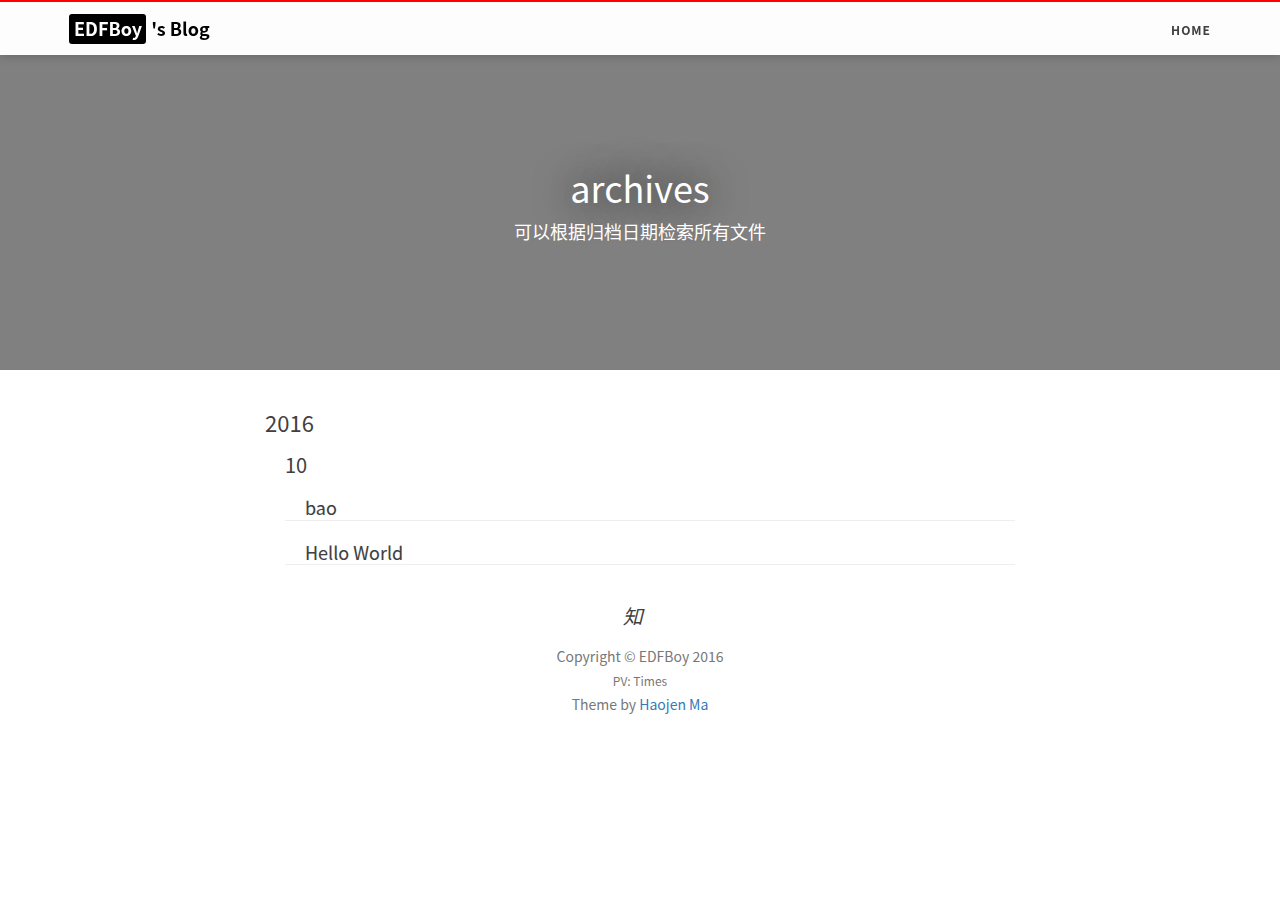
==== commit 14f1056f: "Site updated: 2016-10-14 23:11:19" ====
--- a/archives/index.html
+++ b/archives/index.html
@@ -163,6 +163,22 @@
 				
 				<div class="one-tag-list">
                 <div class="post-preview">
+                    <a href="/2016/10/14/bao/">
+                        <h4 class="post-title">
+                            bao
+                        </h4>
+                        
+                    </a>
+                </div>
+				<hr>
+				</div>
+            
+				
+				
+				
+				
+				<div class="one-tag-list">
+                <div class="post-preview">
                     <a href="/2016/10/14/hello-world/">
                         <h4 class="post-title">
                             Hello World
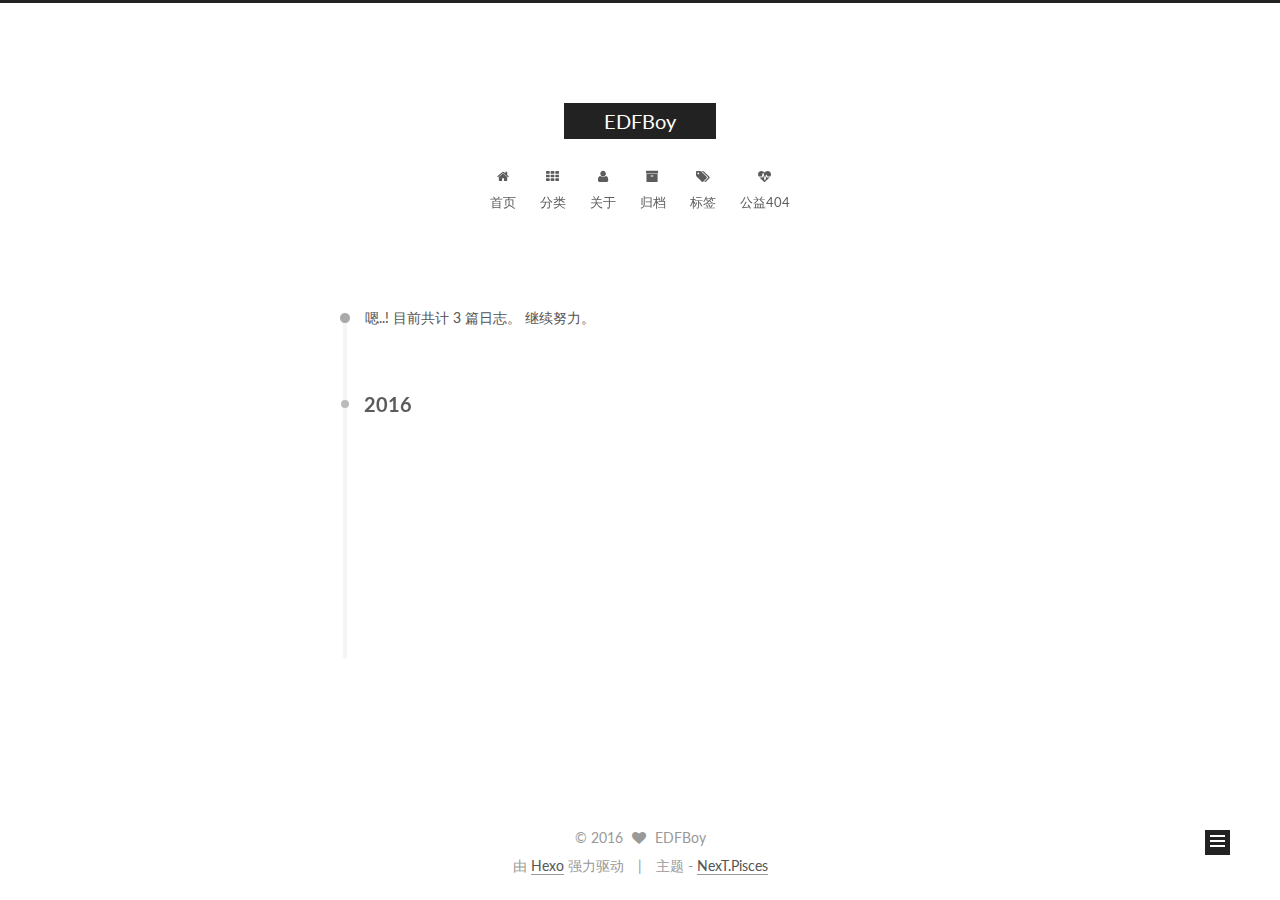
==== commit b712e391: "Site updated: 2016-10-15 00:05:47" ====
--- a/archives/index.html
+++ b/archives/index.html
@@ -1,332 +1,581 @@
-<!DOCTYPE html>
-<html lang="en">
-
-<!-- Head tag -->
+<!doctype html>
+
+
+
+  
+
+
+<html class="theme-next pisces use-motion">
 <head>
-    <meta charset="utf-8">
-    <meta http-equiv="X-UA-Compatible" content="IE=edge">
-    <meta name="viewport" content="width=device-width, initial-scale=1">
-    <meta name="description" content="马浩珍在 Github 上的个人博客">
-    <meta name="keyword" content="null">
-    <meta name="theme-color" content="#600090">
-    <meta name="msapplication-navbutton-color" content="#600090">
-    <meta name="apple-mobile-web-app-capable" content="yes">
-    <meta name="apple-mobile-web-app-status-bar-style" content="#600090">
-    <link rel="shortcut icon" href="https://cdn4.iconfinder.com/data/icons/ionicons/512/icon-person-128.png">
-    <link rel="alternate" type="application/atom+xml" title="EDFBoy" href="/atom.xml">
-    <link rel="stylesheet" href="//cdnjs.cloudflare.com/ajax/libs/animate.css/3.5.2/animate.min.css">
-    <link rel="stylesheet" href="//cdn.bootcss.com/font-awesome/4.6.3/css/font-awesome.css">
-    <title>
-        
-        EDFBoy&#39;s blog
-        
-    </title>
-
-    <link rel="canonical" href="https://edfboy.github.io/archives/">
-
-    <!-- Bootstrap Core CSS -->
-    <link rel="stylesheet" href="/css/bootstrap.min.css">
-
-    <!-- Custom CSS -->
-    <link rel="stylesheet" href="/css/blog-style.css">
-
-    <!-- Pygments Github CSS -->
-    <link rel="stylesheet" href="/css/syntax.css">
+  <meta charset="UTF-8"/>
+<meta http-equiv="X-UA-Compatible" content="IE=edge,chrome=1" />
+<meta name="viewport" content="width=device-width, initial-scale=1, maximum-scale=1"/>
+
+
+
+<meta http-equiv="Cache-Control" content="no-transform" />
+<meta http-equiv="Cache-Control" content="no-siteapp" />
+
+
+
+
+
+
+
+
+
+
+
+
+  
+  
+  <link href="/vendors/fancybox/source/jquery.fancybox.css?v=2.1.5" rel="stylesheet" type="text/css" />
+
+
+
+
+  
+  
+  
+  
+
+  
+    
+    
+  
+
+  
+
+  
+
+  
+
+  
+
+  
+    
+    
+    <link href="//fonts.googleapis.com/css?family=Lato:300,300italic,400,400italic,700,700italic&subset=latin,latin-ext" rel="stylesheet" type="text/css">
+  
+
+
+
+
+
+
+<link href="/vendors/font-awesome/css/font-awesome.min.css?v=4.4.0" rel="stylesheet" type="text/css" />
+
+<link href="/css/main.css?v=5.0.2" rel="stylesheet" type="text/css" />
+
+
+  <meta name="keywords" content="Hexo, NexT" />
+
+
+
+
+
+
+
+
+  <link rel="shortcut icon" type="image/x-icon" href="/favicon.ico?v=5.0.2" />
+
+
+
+
+
+
+<meta name="description" content="站在巨人的肩膀上Fly">
+<meta property="og:type" content="website">
+<meta property="og:title" content="EDFBoy">
+<meta property="og:url" content="https://edfboy.github.io/archives/index.html">
+<meta property="og:site_name" content="EDFBoy">
+<meta property="og:description" content="站在巨人的肩膀上Fly">
+<meta name="twitter:card" content="summary">
+<meta name="twitter:title" content="EDFBoy">
+<meta name="twitter:description" content="站在巨人的肩膀上Fly">
+
+
+
+<script type="text/javascript" id="hexo.configuration">
+  var NexT = window.NexT || {};
+  var CONFIG = {
+    scheme: 'Pisces',
+    sidebar: {"position":"left","display":"post"},
+    fancybox: true,
+    motion: true,
+    duoshuo: {
+      userId: '0',
+      author: 'EDFBoy'
+    }
+  };
+</script>
+
+
+
+
+  <link rel="canonical" href="https://edfboy.github.io/archives/"/>
+
+
+  <title> 归档 | EDFBoy </title>
 </head>
 
-<style>
-
-    header.intro-header {
-        background-image: url('//o7bkkhiex.bkt.clouddn.com/lion-blur-bg.jpg')
-    }
-</style>
-<!-- hack iOS CSS :active style -->
-<body ontouchstart="" class="animated fadeIn">
-<!-- Navigation -->
-<nav class="navbar navbar-default navbar-custom navbar-fixed-top " id="nav-top" data-ispost = "false" data-istags="false
-" data-ishome = "false" >
-    <div class="container-fluid">
-        <!-- Brand and toggle get grouped for better mobile display -->
-        <div class="navbar-header page-scroll">
-            <button type="button" class="navbar-toggle">
-                <span class="sr-only">Toggle navigation</span>
-                <span class="icon-bar"></span>
-                <span class="icon-bar"></span>
-                <span class="icon-bar"></span>
-            </button>
-            <a class="navbar-brand animated pulse" href="/">
-                <span class="brand-logo">
-                    EDFBoy
-                </span>
-                's Blog
+<body itemscope itemtype="//schema.org/WebPage" lang="zh-Hans">
+
+  
+
+
+
+
+
+
+
+
+
+
+  
+  
+    
+  
+
+  <div class="container one-collumn sidebar-position-left  page-archive  ">
+    <div class="headband"></div>
+
+    <header id="header" class="header" itemscope itemtype="//schema.org/WPHeader">
+      <div class="header-inner"><div class="site-meta ">
+  
+
+  <div class="custom-logo-site-title">
+    <a href="/"  class="brand" rel="start">
+      <span class="logo-line-before"><i></i></span>
+      <span class="site-title">EDFBoy</span>
+      <span class="logo-line-after"><i></i></span>
+    </a>
+  </div>
+  <p class="site-subtitle"></p>
+</div>
+
+<div class="site-nav-toggle">
+  <button>
+    <span class="btn-bar"></span>
+    <span class="btn-bar"></span>
+    <span class="btn-bar"></span>
+  </button>
+</div>
+
+<nav class="site-nav">
+  
+
+  
+    <ul id="menu" class="menu">
+      
+        
+        <li class="menu-item menu-item-home">
+          <a href="/" rel="section">
+            
+              <i class="menu-item-icon fa fa-fw fa-home"></i> <br />
+            
+            首页
+          </a>
+        </li>
+      
+        
+        <li class="menu-item menu-item-categories">
+          <a href="/categories" rel="section">
+            
+              <i class="menu-item-icon fa fa-fw fa-th"></i> <br />
+            
+            分类
+          </a>
+        </li>
+      
+        
+        <li class="menu-item menu-item-about">
+          <a href="/about" rel="section">
+            
+              <i class="menu-item-icon fa fa-fw fa-user"></i> <br />
+            
+            关于
+          </a>
+        </li>
+      
+        
+        <li class="menu-item menu-item-archives">
+          <a href="/archives" rel="section">
+            
+              <i class="menu-item-icon fa fa-fw fa-archive"></i> <br />
+            
+            归档
+          </a>
+        </li>
+      
+        
+        <li class="menu-item menu-item-tags">
+          <a href="/tags" rel="section">
+            
+              <i class="menu-item-icon fa fa-fw fa-tags"></i> <br />
+            
+            标签
+          </a>
+        </li>
+      
+        
+        <li class="menu-item menu-item-commonweal">
+          <a href="/404.html" rel="section">
+            
+              <i class="menu-item-icon fa fa-fw fa-heartbeat"></i> <br />
+            
+            公益404
+          </a>
+        </li>
+      
+
+      
+    </ul>
+  
+
+  
+</nav>
+
+ </div>
+    </header>
+
+    <main id="main" class="main">
+      <div class="main-inner">
+        <div class="content-wrap">
+          <div id="content" class="content">
+            
+
+  <section id="posts" class="posts-collapse">
+    <span class="archive-move-on"></span>
+
+    <span class="archive-page-counter">
+      
+      
+      
+        
+      
+      嗯..! 目前共计 3 篇日志。 继续努力。
+    </span>
+
+    
+
+      
+      
+      
+
+      
+        
+        <div class="collection-title">
+          <h2 class="archive-year motion-element" id="archive-year-2016">2016</h2>
+        </div>
+      
+      
+
+      
+
+  <article class="post post-type-normal" itemscope itemtype="//schema.org/Article">
+    <header class="post-header">
+
+      <h1 class="post-title">
+        
+            <a class="post-title-link" href="/2016/10/14/测试/" itemprop="url">
+              
+                <span itemprop="name">测试</span>
+              
             </a>
+        
+      </h1>
+
+      <div class="post-meta">
+        <time class="post-time" itemprop="dateCreated"
+              datetime="2016-10-14T23:40:41+08:00"
+              content="2016-10-14" >
+          10-14
+        </time>
+      </div>
+
+    </header>
+  </article>
+
+
+
+    
+
+      
+      
+      
+
+      
+      
+
+      
+
+  <article class="post post-type-normal" itemscope itemtype="//schema.org/Article">
+    <header class="post-header">
+
+      <h1 class="post-title">
+        
+            <a class="post-title-link" href="/2016/10/14/bao/" itemprop="url">
+              
+                <span itemprop="name">bao</span>
+              
+            </a>
+        
+      </h1>
+
+      <div class="post-meta">
+        <time class="post-time" itemprop="dateCreated"
+              datetime="2016-10-14T23:08:21+08:00"
+              content="2016-10-14" >
+          10-14
+        </time>
+      </div>
+
+    </header>
+  </article>
+
+
+
+    
+
+      
+      
+      
+
+      
+      
+
+      
+
+  <article class="post post-type-normal" itemscope itemtype="//schema.org/Article">
+    <header class="post-header">
+
+      <h1 class="post-title">
+        
+            <a class="post-title-link" href="/2016/10/14/hello-world/" itemprop="url">
+              
+                <span itemprop="name">Hello World</span>
+              
+            </a>
+        
+      </h1>
+
+      <div class="post-meta">
+        <time class="post-time" itemprop="dateCreated"
+              datetime="2016-10-14T22:27:29+08:00"
+              content="2016-10-14" >
+          10-14
+        </time>
+      </div>
+
+    </header>
+  </article>
+
+
+
+    
+
+  </section>
+
+  
+
+
+
+          </div>
+          
+
+
+          
+
         </div>
-
-        <!-- Collect the nav links, forms, and other content for toggling -->
-        <!-- Known Issue, found by Hux:
-            <nav>'s height woule be hold on by its content.
-            so, when navbar scale out, the <nav> will cover tags.
-            also mask any touch event of tags, unfortunately.
-        -->
-        <!-- /.navbar-collapse -->
-        <div id="huxblog_navbar">
-            <div class="navbar-collapse">
-                <ul class="nav navbar-nav navbar-right">
-                    <li>
-                        <a href="/">Home</a>
-                    </li>
-					
-                    
-					
-					
-                </ul>
-            </div>
+        
+          
+  
+  <div class="sidebar-toggle">
+    <div class="sidebar-toggle-line-wrap">
+      <span class="sidebar-toggle-line sidebar-toggle-line-first"></span>
+      <span class="sidebar-toggle-line sidebar-toggle-line-middle"></span>
+      <span class="sidebar-toggle-line sidebar-toggle-line-last"></span>
+    </div>
+  </div>
+
+  <aside id="sidebar" class="sidebar">
+    <div class="sidebar-inner">
+
+      
+
+      
+
+      <section class="site-overview sidebar-panel  sidebar-panel-active ">
+        <div class="site-author motion-element" itemprop="author" itemscope itemtype="//schema.org/Person">
+          <img class="site-author-image" itemprop="image"
+               src="/images/header.jpg"
+               alt="EDFBoy" />
+          <p class="site-author-name" itemprop="name">EDFBoy</p>
+          <p class="site-description motion-element" itemprop="description">站在巨人的肩膀上Fly</p>
         </div>
+        <nav class="site-state motion-element">
+          <div class="site-state-item site-state-posts">
+            <a href="/archives">
+              <span class="site-state-item-count">3</span>
+              <span class="site-state-item-name">日志</span>
+            </a>
+          </div>
+
+          
+
+          
+
+        </nav>
+
+        
+
+        <div class="links-of-author motion-element">
+          
+        </div>
+
+        
+        
+
+        
+        
+
+      </section>
+
+      
+
     </div>
-    <!-- /.container -->
-</nav>
-<script>
-    // Drop Bootstarp low-performance Navbar
-    // Use customize navbar with high-quality material design animation
-    // in high-perf jank-free CSS3 implementation
-//    var $body   = document.body;
-    var $toggle = document.querySelector('.navbar-toggle');
-    var $navbar = document.querySelector('#huxblog_navbar');
-    var $collapse = document.querySelector('.navbar-collapse');
-
-    $toggle.addEventListener('click', handleMagic)
-    function handleMagic(e){
-        if ($navbar.className.indexOf('in') > 0) {
-        // CLOSE
-            $navbar.className = " ";
-            // wait until animation end.
-            setTimeout(function(){
-                // prevent frequently toggle
-                if($navbar.className.indexOf('in') < 0) {
-                    $collapse.style.height = "0px"
-                }
-            },400)
-        }else{
-        // OPEN
-            $collapse.style.height = "auto"
-            $navbar.className += " in";
-        }
-    }
+  </aside>
+
+
+        
+      </div>
+    </main>
+
+    <footer id="footer" class="footer">
+      <div class="footer-inner">
+        <div class="copyright" >
+  
+  &copy; 
+  <span itemprop="copyrightYear">2016</span>
+  <span class="with-love">
+    <i class="fa fa-heart"></i>
+  </span>
+  <span class="author" itemprop="copyrightHolder">EDFBoy</span>
+</div>
+
+<div class="powered-by">
+  由 <a class="theme-link" href="https://hexo.io">Hexo</a> 强力驱动
+</div>
+
+<div class="theme-info">
+  主题 -
+  <a class="theme-link" href="https://github.com/iissnan/hexo-theme-next">
+    NexT.Pisces
+  </a>
+</div>
+
+        
+
+        
+      </div>
+    </footer>
+
+    <div class="back-to-top">
+      <i class="fa fa-arrow-up"></i>
+    </div>
+  </div>
+
+  
+
+<script type="text/javascript">
+  if (Object.prototype.toString.call(window.Promise) !== '[object Function]') {
+    window.Promise = null;
+  }
 </script>
 
-<!-- Main Content -->
-<style>
-    .intro-header .site-heading {
-        margin: 50px;
-    }
-</style>
-
-<!-- Page Header -->
-<header class="intro-header">
-    <div class="container">
-        <div class="row">
-            <div class="col-lg-8 col-lg-offset-2 col-md-10 col-md-offset-1 ">
-                <div class="site-heading text-center">
-                    <h1>archives</h1>
-                    <span class="subheading">可以根据归档日期检索所有文件</span>
-                </div>
-            </div>
-        </div>
-    </div>
-</header>
-
-<!-- Main Content -->
-<div class="container">
-    <div class="row">
-        <div class="col-lg-8 col-lg-offset-2 col-md-10 col-md-offset-1">
-            <!-- archive list -->
-            
-				
-				
-				
-					
-					
-					<div class="archive archive-year" data-date="2016">
-						<h2 class="archive-title">
-						<span class="fa fa-archive">
-							<a href="/archives/2016">2016</a>
-						</span>
-						</h2>
-				
-				
-					
-					
-					<div class="archive archive-month" data-date="201610">
-						<h3 class="archive-title">
-							<a href="/archives/2016/10">10</a>
-						</h3>
-				
-				<div class="one-tag-list">
-                <div class="post-preview">
-                    <a href="/2016/10/14/bao/">
-                        <h4 class="post-title">
-                            bao
-                        </h4>
-                        
-                    </a>
-                </div>
-				<hr>
-				</div>
-            
-				
-				
-				
-				
-				<div class="one-tag-list">
-                <div class="post-preview">
-                    <a href="/2016/10/14/hello-world/">
-                        <h4 class="post-title">
-                            Hello World
-                        </h4>
-                        
-                    </a>
-                </div>
-				<hr>
-				</div>
-            
-        </div>
-    </div>
-</div>
-
-<!-- Footer -->
-<!-- Footer -->
-<footer>
-    <div class="container">
-        <div class="row">
-            <div class="col-lg-8 col-lg-offset-2 col-md-10 col-md-offset-1 text-center">
-                <br>
-                <ul class="list-inline text-center">
-                
-                
-                    <li>
-                        <a target="_blank" href="https://twitter.com/ehazon">
-                            <span class="fa-stack fa-lg">
-                                <i class="fa fa-circle fa-stack-2x"></i>
-                                <i class="fa fa-twitter fa-stack-1x fa-inverse"></i>
-                            </span>
-                        </a>
-                    </li>
-                
-                
-                    <li>
-                        <a target="_blank" href="https://www.zhihu.com/people/megahertz">
-                            <span class="fa-stack fa-lg">
-                                <i class="fa fa-circle fa-stack-2x"></i>
-                                <i class="fa  fa-stack-1x fa-inverse">知</i>
-                            </span>
-                        </a>
-                    </li>
-                
-
-                
-                    <li>
-                        <a target="_blank" href="http://weibo.com/EDFBoy">
-                            <span class="fa-stack fa-lg">
-                                <i class="fa fa-circle fa-stack-2x"></i>
-                                <i class="fa fa-weibo fa-stack-1x fa-inverse"></i>
-                            </span>
-                        </a>
-                    </li>
-                
-
-                
-
-                
-                    <li>
-                        <a target="_blank"  href="https://github.com/EDFBoy">
-                            <span class="fa-stack fa-lg">
-                                <i class="fa fa-circle fa-stack-2x"></i>
-                                <i class="fa fa-github fa-stack-1x fa-inverse"></i>
-                            </span>
-                        </a>
-                    </li>
-                
-
-                
-
-                </ul>
-                <p class="copyright text-muted">
-                    Copyright &copy; EDFBoy 2016
-                    <br>
-                    <span id="busuanzi_container_site_pv" style="font-size: 12px;">PV: <span id="busuanzi_value_site_pv"></span> Times</span>
-                    <br>
-                    Theme by <a href="https://haojen.github.io/">Haojen Ma</a>
-                </p>
-
-            </div>
-        </div>
-    </div>
-</footer>
-
-<!-- jQuery -->
-<script src="/js/jquery.min.js"></script>
-
-<!-- Bootstrap Core JavaScript -->
-<script src="/js/bootstrap.min.js"></script>
-
-<!-- Custom Theme JavaScript -->
-<script src="/js/blog.js"></script>
-
-<!-- async load function -->
-<script>
-    function async(u, c) {
-      var d = document, t = 'script',
-          o = d.createElement(t),
-          s = d.getElementsByTagName(t)[0];
-      o.src = u;
-      if (c) { o.addEventListener('load', function (e) { c(null, e); }, false); }
-      s.parentNode.insertBefore(o, s);
-    }
-</script>
-
-<!-- jquery.tagcloud.js -->
-<script>
-    // only load tagcloud.js in tag.html
-    if($('#tag_cloud').length !== 0){
-        async("https://edfboy.github.io/js/jquery.tagcloud.js",function(){
-            $.fn.tagcloud.defaults = {
-                //size: {start: 1, end: 1, unit: 'em'},
-                color: {start: '#bbbbee', end: '#0085a1'},
-            };
-            $('#tag_cloud a').tagcloud();
-        })
-    }
-</script>
-
-<!--fastClick.js -->
-<script>
-    async("//cdn.bootcss.com/fastclick/1.0.6/fastclick.min.js", function(){
-        var $nav = document.querySelector("nav");
-        if($nav) FastClick.attach($nav);
-    })
-</script>
-
-<!-- Google Analytics -->
-
-
-
-<!-- Baidu Tongji -->
-
-
-<!-- swiftype -->
-<script type="text/javascript">
-  (function(w,d,t,u,n,s,e){w['SwiftypeObject']=n;w[n]=w[n]||function(){
-  (w[n].q=w[n].q||[]).push(arguments);};s=d.createElement(t);
-  e=d.getElementsByTagName(t)[0];s.async=1;s.src=u;e.parentNode.insertBefore(s,e);
-  })(window,document,'script','//s.swiftypecdn.com/install/v2/st.js','_st');
-
-  _st('install','null','2.0.0');
-</script>
-
-<script async src="//dn-lbstatics.qbox.me/busuanzi/2.3/busuanzi.pure.mini.js"></script>
-
-<!--wechat title img-->
-<img class="wechat-title-img" src="null">
+
+
+
+
+
+
+
+
+  
+
+
+
+  
+  <script type="text/javascript" src="/vendors/jquery/index.js?v=2.1.3"></script>
+
+  
+  <script type="text/javascript" src="/vendors/fastclick/lib/fastclick.min.js?v=1.0.6"></script>
+
+  
+  <script type="text/javascript" src="/vendors/jquery_lazyload/jquery.lazyload.js?v=1.9.7"></script>
+
+  
+  <script type="text/javascript" src="/vendors/velocity/velocity.min.js?v=1.2.1"></script>
+
+  
+  <script type="text/javascript" src="/vendors/velocity/velocity.ui.min.js?v=1.2.1"></script>
+
+  
+  <script type="text/javascript" src="/vendors/fancybox/source/jquery.fancybox.pack.js?v=2.1.5"></script>
+
+
+  
+
+
+  <script type="text/javascript" src="/js/src/utils.js?v=5.0.2"></script>
+
+  <script type="text/javascript" src="/js/src/motion.js?v=5.0.2"></script>
+
+
+
+  
+  
+
+
+  <script type="text/javascript" src="/js/src/affix.js?v=5.0.2"></script>
+
+  <script type="text/javascript" src="/js/src/schemes/pisces.js?v=5.0.2"></script>
+
+
+
+  
+  
+    <script type="text/javascript" id="motion.page.archive">
+      $('.archive-year').velocity('transition.slideLeftIn');
+    </script>
+  
+
+
+  
+
+
+  <script type="text/javascript" src="/js/src/bootstrap.js?v=5.0.2"></script>
+
+
+
+  
+
+
+
+  
+
+
+
+
+  
+  
+
+  
+
+  
+
+  
+
 </body>
-
 </html>
--- a/css/main.css
+++ b/css/main.css
@@ -0,0 +1,2202 @@
+/* normalize.css v3.0.2 | MIT License | git.io/normalize */
+html {
+  font-family: sans-serif; /* 1 */
+  -ms-text-size-adjust: 100%; /* 2 */
+  -webkit-text-size-adjust: 100%; /* 2 */
+}
+body {
+  margin: 0;
+}
+article,
+aside,
+details,
+figcaption,
+figure,
+footer,
+header,
+hgroup,
+main,
+menu,
+nav,
+section,
+summary {
+  display: block;
+}
+audio,
+canvas,
+progress,
+video {
+  display: inline-block; /* 1 */
+  vertical-align: baseline; /* 2 */
+}
+audio:not([controls]) {
+  display: none;
+  height: 0;
+}
+[hidden],
+template {
+  display: none;
+}
+a {
+  background-color: transparent;
+}
+a:active,
+a:hover {
+  outline: 0;
+}
+abbr[title] {
+  border-bottom: 1px dotted;
+}
+b,
+strong {
+  font-weight: bold;
+}
+dfn {
+  font-style: italic;
+}
+h1 {
+  font-size: 2em;
+  margin: 0.67em 0;
+}
+mark {
+  background: #ff0;
+  color: #000;
+}
+small {
+  font-size: 80%;
+}
+sub,
+sup {
+  font-size: 75%;
+  line-height: 0;
+  position: relative;
+  vertical-align: baseline;
+}
+sup {
+  top: -0.5em;
+}
+sub {
+  bottom: -0.25em;
+}
+img {
+  border: 0;
+}
+svg:not(:root) {
+  overflow: hidden;
+}
+figure {
+  margin: 1em 40px;
+}
+hr {
+  -moz-box-sizing: content-box;
+  box-sizing: content-box;
+  height: 0;
+}
+pre {
+  overflow: auto;
+}
+code,
+kbd,
+pre,
+samp {
+  font-family: monospace, monospace;
+  font-size: 1em;
+}
+button,
+input,
+optgroup,
+select,
+textarea {
+  color: inherit; /* 1 */
+  font: inherit; /* 2 */
+  margin: 0; /* 3 */
+}
+button {
+  overflow: visible;
+}
+button,
+select {
+  text-transform: none;
+}
+button,
+html input[type="button"],
+input[type="reset"],
+input[type="submit"] {
+  -webkit-appearance: button; /* 2 */
+  cursor: pointer; /* 3 */
+}
+button[disabled],
+html input[disabled] {
+  cursor: default;
+}
+button::-moz-focus-inner,
+input::-moz-focus-inner {
+  border: 0;
+  padding: 0;
+}
+input {
+  line-height: normal;
+}
+input[type="checkbox"],
+input[type="radio"] {
+  box-sizing: border-box; /* 1 */
+  padding: 0; /* 2 */
+}
+input[type="number"]::-webkit-inner-spin-button,
+input[type="number"]::-webkit-outer-spin-button {
+  height: auto;
+}
+input[type="search"] {
+  -webkit-appearance: textfield; /* 1 */
+  -moz-box-sizing: content-box;
+  -webkit-box-sizing: content-box; /* 2 */
+  box-sizing: content-box;
+}
+input[type="search"]::-webkit-search-cancel-button,
+input[type="search"]::-webkit-search-decoration {
+  -webkit-appearance: none;
+}
+fieldset {
+  border: 1px solid #c0c0c0;
+  margin: 0 2px;
+  padding: 0.35em 0.625em 0.75em;
+}
+legend {
+  border: 0; /* 1 */
+  padding: 0; /* 2 */
+}
+textarea {
+  overflow: auto;
+}
+optgroup {
+  font-weight: bold;
+}
+table {
+  border-collapse: collapse;
+  border-spacing: 0;
+}
+td,
+th {
+  padding: 0;
+}
+::selection {
+  background: #262a30;
+  color: #fff;
+}
+body {
+  position: relative;
+  font-family: 'Lato', "PingFang SC", "Microsoft YaHei", sans-serif;
+  font-size: 14px;
+  line-height: 2;
+  color: #555;
+  background: #fff;
+}
+@media (max-width: 767px) {
+  body {
+    padding-right: 0 !important;
+  }
+}
+@media (min-width: 768px) and (max-width: 991px) {
+  body {
+    padding-right: 0 !important;
+  }
+}
+@media (min-width: 1600px) {
+  body {
+    font-size: 16px;
+  }
+}
+h1,
+h2,
+h3,
+h4,
+h5,
+h6 {
+  margin: 0;
+  padding: 0;
+  font-weight: bold;
+  line-height: 1.5;
+  font-family: 'Lato', "PingFang SC", "Microsoft YaHei", sans-serif;
+}
+h2,
+h3,
+h4,
+h5,
+h6 {
+  margin: 20px 0 15px;
+}
+h1 {
+  font-size: 22px;
+}
+@media (max-width: 767px) {
+  h1 {
+    font-size: 18px;
+  }
+}
+h2 {
+  font-size: 20px;
+}
+@media (max-width: 767px) {
+  h2 {
+    font-size: 16px;
+  }
+}
+h3 {
+  font-size: 18px;
+}
+@media (max-width: 767px) {
+  h3 {
+    font-size: 14px;
+  }
+}
+h4 {
+  font-size: 16px;
+}
+@media (max-width: 767px) {
+  h4 {
+    font-size: 12px;
+  }
+}
+h5 {
+  font-size: 14px;
+}
+@media (max-width: 767px) {
+  h5 {
+    font-size: 10px;
+  }
+}
+h6 {
+  font-size: 12px;
+}
+@media (max-width: 767px) {
+  h6 {
+    font-size: 8px;
+  }
+}
+p {
+  margin: 0 0 25px 0;
+}
+a {
+  color: #555;
+  text-decoration: none;
+  border-bottom: 1px solid #999;
+  word-wrap: break-word;
+}
+a:hover {
+  color: #222;
+  border-bottom-color: #222;
+}
+ul {
+  list-style: none;
+}
+blockquote {
+  margin: 0;
+  padding: 0;
+}
+img {
+  display: block;
+  margin: auto;
+  max-width: 100%;
+  height: auto;
+}
+hr {
+  margin: 40px 0;
+  height: 3px;
+  border: none;
+  background-color: #ddd;
+  background-image: repeating-linear-gradient(-45deg, #fff, #fff 4px, transparent 4px, transparent 8px);
+}
+blockquote {
+  padding: 0 15px;
+  color: #666;
+  border-left: 4px solid #ddd;
+}
+blockquote cite::before {
+  content: "-";
+  padding: 0 5px;
+}
+dt {
+  font-weight: 700;
+}
+dd {
+  margin: 0;
+  padding: 0;
+}
+.text-left {
+  text-align: left;
+}
+.text-center {
+  text-align: center;
+}
+.text-right {
+  text-align: right;
+}
+.text-justify {
+  text-align: justify;
+}
+.text-nowrap {
+  white-space: nowrap;
+}
+.text-lowercase {
+  text-transform: lowercase;
+}
+.text-uppercase {
+  text-transform: uppercase;
+}
+.text-capitalize {
+  text-transform: capitalize;
+}
+.center-block {
+  display: block;
+  margin-left: auto;
+  margin-right: auto;
+}
+.clearfix:before,
+.clearfix:after {
+  content: " ";
+  display: table;
+}
+.clearfix:after {
+  clear: both;
+}
+.pullquote {
+  width: 45%;
+}
+.pullquote.left {
+  float: left;
+  margin-left: 5px;
+  margin-right: 10px;
+}
+.pullquote.right {
+  float: right;
+  margin-left: 10px;
+  margin-right: 5px;
+}
+.affix.affix.affix {
+  position: fixed;
+}
+.translation {
+  margin-top: -20px;
+  font-size: 14px;
+  color: #999;
+}
+.scrollbar-measure {
+  width: 100px;
+  height: 100px;
+  overflow: scroll;
+  position: absolute;
+  top: -9999px;
+}
+.use-motion .motion-element {
+  opacity: 0;
+}
+#local-search-input {
+  padding: 3px;
+  border: none;
+  text-indent: 14px;
+  border-radius: 0;
+  width: 140px;
+  outline: none;
+  border-bottom: 1px solid #999;
+  background: inherit;
+  opacity: 0.5;
+}
+#local-search-input:focus {
+  opacity: 1;
+}
+.search-icon {
+  position: absolute;
+  top: 9px;
+}
+table {
+  margin: 20px 0;
+  width: 100%;
+  border-collapse: collapse;
+  border-spacing: 0;
+  border: 1px solid #ddd;
+  font-size: 14px;
+  table-layout: fixed;
+  word-wrap: break-all;
+}
+table>tbody>tr:nth-of-type(odd) {
+  background-color: #f9f9f9;
+}
+table>tbody>tr:hover {
+  background-color: #f5f5f5;
+}
+caption,
+th,
+td {
+  padding: 8px;
+  text-align: left;
+  vertical-align: middle;
+  font-weight: normal;
+}
+th,
+td {
+  border-bottom: 3px solid #ddd;
+  border-right: 1px solid #eee;
+}
+th {
+  padding-bottom: 10px;
+  font-weight: 700;
+}
+td {
+  border-bottom-width: 1px;
+}
+html,
+body {
+  height: 100%;
+}
+.container {
+  position: relative;
+  min-height: 100%;
+}
+.header-inner {
+  margin: 0 auto;
+  padding: 100px 0 70px;
+  width: 700px;
+}
+@media (min-width: 1600px) {
+  .container .header-inner {
+    width: 900px;
+  }
+}
+.main {
+  padding-bottom: 150px;
+}
+.main-inner {
+  margin: 0 auto;
+  width: 700px;
+}
+@media (min-width: 1600px) {
+  .container .main-inner {
+    width: 900px;
+  }
+}
+.footer {
+  position: absolute;
+  left: 0;
+  bottom: 0;
+  width: 100%;
+  min-height: 50px;
+}
+.footer-inner {
+  box-sizing: border-box;
+  margin: 20px auto;
+  width: 700px;
+}
+@media (min-width: 1600px) {
+  .container .footer-inner {
+    width: 900px;
+  }
+}
+pre,
+.highlight {
+  overflow: auto;
+  margin: 20px 0;
+  padding: 15px;
+  font-size: 13px;
+  color: #4d4d4c;
+  background: #f7f7f7;
+  line-height: 1.6;
+}
+pre,
+code {
+  font-family: consolas, Menlo, "PingFang SC", "Microsoft YaHei", monospace;
+}
+code {
+  padding: 2px 4px;
+  word-wrap: break-all;
+  color: #4d4d4c;
+  background: #f7f7f7;
+  border-radius: 3px;
+  font-size: 13px;
+}
+pre code {
+  padding: 0;
+  color: #4d4d4c;
+  background: none;
+  text-shadow: none;
+}
+.highlight pre {
+  border: none;
+  margin: 0;
+  padding: 1px;
+}
+.highlight table {
+  margin: 0;
+  width: auto;
+  border: none;
+}
+.highlight td {
+  border: none;
+  padding: 0;
+}
+.highlight figcaption {
+  font-size: 1em;
+  color: #4d4d4c;
+  line-height: 1em;
+  margin-bottom: 1em;
+}
+.highlight figcaption:before,
+.highlight figcaption:after {
+  content: " ";
+  display: table;
+}
+.highlight figcaption:after {
+  clear: both;
+}
+.highlight figcaption a {
+  float: right;
+  color: #4d4d4c;
+}
+.highlight figcaption a:hover {
+  border-bottom-color: #4d4d4c;
+}
+.highlight .gutter pre {
+  color: #666;
+  text-align: right;
+  padding-right: 20px;
+}
+.highlight .line {
+  height: 20px;
+}
+.gist table {
+  width: auto;
+}
+.gist table td {
+  border: none;
+}
+pre .deletion {
+  background: #fdd;
+}
+pre .addition {
+  background: #dfd;
+}
+pre .meta {
+  color: #8959a8;
+}
+pre .comment {
+  color: #8e908c;
+}
+pre .variable,
+pre .attribute,
+pre .tag,
+pre .regexp,
+pre .ruby .constant,
+pre .xml .tag .title,
+pre .xml .pi,
+pre .xml .doctype,
+pre .html .doctype,
+pre .css .id,
+pre .css .class,
+pre .css .pseudo {
+  color: #c82829;
+}
+pre .number,
+pre .preprocessor,
+pre .built_in,
+pre .literal,
+pre .params,
+pre .constant,
+pre .command {
+  color: #f5871f;
+}
+pre .ruby .class .title,
+pre .css .rules .attribute,
+pre .string,
+pre .value,
+pre .inheritance,
+pre .header,
+pre .ruby .symbol,
+pre .xml .cdata,
+pre .special,
+pre .number,
+pre .formula {
+  color: #718c00;
+}
+pre .title,
+pre .css .hexcolor {
+  color: #3e999f;
+}
+pre .function,
+pre .python .decorator,
+pre .python .title,
+pre .ruby .function .title,
+pre .ruby .title .keyword,
+pre .perl .sub,
+pre .javascript .title,
+pre .coffeescript .title {
+  color: #4271ae;
+}
+pre .keyword,
+pre .javascript .function {
+  color: #8959a8;
+}
+.full-image.full-image.full-image {
+  border: none;
+  max-width: 100%;
+  width: auto;
+  margin: 20px auto;
+}
+@media (min-width: 992px) {
+  .full-image.full-image.full-image {
+    max-width: none;
+    width: 126%;
+    margin: 0 -13%;
+  }
+}
+.blockquote-center,
+.page-home .post-type-quote blockquote,
+.page-post-detail .post-type-quote blockquote {
+  position: relative;
+  margin: 40px 0;
+  padding: 0;
+  border-left: none;
+  text-align: center;
+}
+.blockquote-center::before,
+.page-home .post-type-quote blockquote::before,
+.page-post-detail .post-type-quote blockquote::before,
+.blockquote-center::after,
+.page-home .post-type-quote blockquote::after,
+.page-post-detail .post-type-quote blockquote::after {
+  position: absolute;
+  content: ' ';
+  display: block;
+  width: 100%;
+  height: 24px;
+  opacity: 0.2;
+  background-repeat: no-repeat;
+  background-position: 0 -6px;
+  background-size: 22px 22px;
+}
+.blockquote-center::before,
+.page-home .post-type-quote blockquote::before,
+.page-post-detail .post-type-quote blockquote::before {
+  top: -20px;
+  background-image: url("../images/quote-l.svg");
+  border-top: 1px solid #ccc;
+}
+.blockquote-center::after,
+.page-home .post-type-quote blockquote::after,
+.page-post-detail .post-type-quote blockquote::after {
+  bottom: -20px;
+  background-image: url("../images/quote-r.svg");
+  border-bottom: 1px solid #ccc;
+  background-position: 100% 8px;
+}
+.blockquote-center p,
+.page-home .post-type-quote blockquote p,
+.page-post-detail .post-type-quote blockquote p,
+.blockquote-center div,
+.page-home .post-type-quote blockquote div,
+.page-post-detail .post-type-quote blockquote div {
+  text-align: center;
+}
+.post .post-body .group-picture img {
+  box-sizing: border-box;
+  padding: 0 3px;
+  border: none;
+}
+.post .group-picture-row {
+  overflow: hidden;
+  margin-top: 6px;
+}
+.post .group-picture-row:first-child {
+  margin-top: 0;
+}
+.post .group-picture-column {
+  float: left;
+}
+.page-post-detail .post-body .group-picture-column {
+  float: none;
+  margin-top: 10px;
+  width: auto !important;
+}
+.page-post-detail .post-body .group-picture-column img {
+  margin: 0 auto;
+}
+.page-archive .group-picture-container {
+  overflow: hidden;
+}
+.page-archive .group-picture-row {
+  float: left;
+}
+.page-archive .group-picture-row:first-child {
+  margin-top: 6px;
+}
+.page-archive .group-picture-column {
+  max-width: 150px;
+  max-height: 150px;
+}
+.btn {
+  display: inline-block;
+  padding: 0 20px;
+  font-size: 14px;
+  color: #fff;
+  background: #222;
+  border: 2px solid #222;
+  text-decoration: none;
+  border-radius: 0;
+  transition-property: background-color;
+  transition-duration: 0.2s;
+  transition-timing-function: ease-in-out;
+  transition-delay: 0s;
+}
+.btn:hover,
+.post-more-link .btn:hover {
+  border-color: #222;
+  color: #222;
+  background: #fff;
+}
+.btn-bar {
+  display: block;
+  width: 22px;
+  height: 2px;
+  background: #555;
+  border-radius: 1px;
+}
+.btn-bar+.btn-bar {
+  margin-top: 4px;
+}
+.pagination {
+  margin: 120px 0 40px;
+  text-align: center;
+  border-top: 1px solid #eee;
+}
+.page-number-basic,
+.pagination .prev,
+.pagination .next,
+.pagination .page-number,
+.pagination .space {
+  display: inline-block;
+  position: relative;
+  top: -1px;
+  margin: 0 10px;
+  padding: 0 10px;
+  line-height: 30px;
+}
+@media (max-width: 767px) {
+  .page-number-basic,
+  .pagination .prev,
+  .pagination .next,
+  .pagination .page-number,
+  .pagination .space {
+    margin: 0 5px;
+  }
+}
+.pagination .prev,
+.pagination .next,
+.pagination .page-number {
+  border-bottom: 0;
+  border-top: 1px solid #eee;
+  transition-property: border-color;
+  transition-duration: 0.2s;
+  transition-timing-function: ease-in-out;
+  transition-delay: 0s;
+}
+.pagination .prev:hover,
+.pagination .next:hover,
+.pagination .page-number:hover {
+  border-top-color: #222;
+}
+.pagination .space {
+  padding: 0;
+  margin: 0;
+}
+.pagination .prev {
+  margin-left: 0;
+}
+.pagination .next {
+  margin-right: 0;
+}
+.pagination .page-number.current {
+  color: #fff;
+  background: #ccc;
+  border-top-color: #ccc;
+}
+@media (max-width: 767px) {
+  .pagination {
+    border-top: none;
+  }
+  .pagination .prev,
+  .pagination .next,
+  .pagination .page-number {
+    margin-bottom: 10px;
+    border-top: 0;
+    border-bottom: 1px solid #eee;
+  }
+  .pagination .prev:hover,
+  .pagination .next:hover,
+  .pagination .page-number:hover {
+    border-bottom-color: #222;
+  }
+}
+.comments {
+  margin: 60px 20px 0;
+}
+.tag-cloud {
+  text-align: center;
+}
+.tag-cloud a {
+  display: inline-block;
+  margin: 10px;
+}
+.back-to-top {
+  box-sizing: border-box;
+  position: fixed;
+  bottom: -100px;
+  right: 50px;
+  z-index: 1050;
+  padding: 0 6px;
+  width: 25px;
+  background: #222;
+  font-size: 12px;
+  opacity: 1;
+  color: #fff;
+  cursor: pointer;
+  text-align: center;
+  -webkit-transform: translateZ(0);
+  transition-property: bottom;
+  transition-duration: 0.2s;
+  transition-timing-function: ease-in-out;
+  transition-delay: 0s;
+}
+@media (max-width: 767px) {
+  .back-to-top {
+    display: none;
+  }
+}
+@media (min-width: 768px) and (max-width: 991px) {
+  .back-to-top {
+    display: none;
+  }
+}
+.back-to-top.back-to-top-on {
+  bottom: 19px;
+}
+.header {
+  background: #fff;
+}
+.header-inner {
+  position: relative;
+}
+.headband {
+  height: 3px;
+  background: #222;
+}
+.site-meta {
+  margin: 0;
+  text-align: center;
+}
+@media (max-width: 767px) {
+  .site-meta {
+    text-align: center;
+  }
+}
+.brand {
+  position: relative;
+  display: inline-block;
+  padding: 0 40px;
+  color: #fff;
+  background: #222;
+  border-bottom: none;
+}
+.brand:hover {
+  color: #fff;
+}
+.logo {
+  display: inline-block;
+  margin-right: 5px;
+  line-height: 36px;
+  vertical-align: top;
+}
+.site-title {
+  display: inline-block;
+  vertical-align: top;
+  line-height: 36px;
+  font-size: 20px;
+  font-weight: normal;
+  font-family: 'Lato', "PingFang SC", "Microsoft YaHei", sans-serif;
+}
+.site-subtitle {
+  margin-top: 10px;
+  font-size: 13px;
+  color: #999;
+}
+.use-motion .brand {
+  opacity: 0;
+}
+.use-motion .logo,
+.use-motion .site-title,
+.use-motion .site-subtitle {
+  opacity: 0;
+  position: relative;
+  top: -10px;
+}
+.site-nav-toggle {
+  display: none;
+  position: absolute;
+  top: 10px;
+  left: 10px;
+}
+@media (max-width: 767px) {
+  .site-nav-toggle {
+    display: block;
+  }
+}
+.site-nav-toggle button {
+  margin-top: 2px;
+  padding: 9px 10px;
+  background: transparent;
+  border: none;
+}
+@media (max-width: 767px) {
+  .site-nav {
+    display: none;
+    margin: 0 -10px;
+    padding: 0 10px;
+    clear: both;
+    border-top: 1px solid #ddd;
+  }
+}
+@media (min-width: 768px) and (max-width: 991px) {
+  .site-nav {
+    display: block !important;
+  }
+}
+@media (min-width: 992px) {
+  .site-nav {
+    display: block !important;
+  }
+}
+.menu {
+  margin-top: 20px;
+  padding-left: 0;
+  text-align: center;
+}
+.menu .menu-item {
+  display: inline-block;
+  margin: 0 10px;
+}
+@media screen and (max-width: 767px) {
+  .menu .menu-item {
+    margin-top: 10px;
+  }
+}
+.menu .menu-item a {
+  display: block;
+  font-size: 13px;
+  text-transform: capitalize;
+  line-height: inherit;
+  border-bottom: 1px solid transparent;
+  transition-property: border-color;
+  transition-duration: 0.2s;
+  transition-timing-function: ease-in-out;
+  transition-delay: 0s;
+}
+.menu .menu-item a:hover {
+  border-bottom-color: #222;
+}
+.menu .menu-item .fa {
+  margin-right: 5px;
+}
+.use-motion .menu-item {
+  opacity: 0;
+}
+.post-body {
+  font-family: 'Lato', "PingFang SC", "Microsoft YaHei", sans-serif;
+}
+@media (max-width: 767px) {
+  .post-body {
+    word-break: break-word;
+  }
+}
+.post-body .fancybox img {
+  display: block !important;
+  margin: 0 auto;
+  cursor: pointer;
+  cursor: zoom-in;
+  cursor: -webkit-zoom-in;
+}
+.post-body .image-caption,
+.post-body .figure .caption {
+  margin: 10px auto 15px;
+  text-align: center;
+  font-size: 14px;
+  color: #999;
+  font-weight: bold;
+  line-height: 1;
+}
+.post-sticky-flag {
+  display: inline-block;
+  font-size: 16px;
+  -ms-transform: rotate(30deg);
+  -webkit-transform: rotate(30deg);
+  -moz-transform: rotate(30deg);
+  -ms-transform: rotate(30deg);
+  -o-transform: rotate(30deg);
+  transform: rotate(30deg);
+}
+.posts-expand {
+  padding-top: 40px;
+}
+@media (max-width: 767px) {
+  .posts-expand {
+    margin: 0 20px;
+  }
+  .post-body pre,
+  .post-body .highlight {
+    padding: 10px;
+  }
+  .post-body pre .gutter pre,
+  .post-body .highlight .gutter pre {
+    padding-right: 10px;
+  }
+}
+@media (min-width: 992px) {
+  .posts-expand .post-body {
+    text-align: justify;
+  }
+}
+.posts-expand .post-body h2,
+.posts-expand .post-body h3,
+.posts-expand .post-body h4,
+.posts-expand .post-body h5,
+.posts-expand .post-body h6 {
+  padding-top: 10px;
+}
+.posts-expand .post-body h2 .header-anchor,
+.posts-expand .post-body h3 .header-anchor,
+.posts-expand .post-body h4 .header-anchor,
+.posts-expand .post-body h5 .header-anchor,
+.posts-expand .post-body h6 .header-anchor {
+  float: right;
+  margin-left: 10px;
+  color: #ccc;
+  border-bottom-style: none;
+  visibility: hidden;
+}
+.posts-expand .post-body h2 .header-anchor:hover,
+.posts-expand .post-body h3 .header-anchor:hover,
+.posts-expand .post-body h4 .header-anchor:hover,
+.posts-expand .post-body h5 .header-anchor:hover,
+.posts-expand .post-body h6 .header-anchor:hover {
+  color: inherit;
+}
+.posts-expand .post-body h2:hover .header-anchor,
+.posts-expand .post-body h3:hover .header-anchor,
+.posts-expand .post-body h4:hover .header-anchor,
+.posts-expand .post-body h5:hover .header-anchor,
+.posts-expand .post-body h6:hover .header-anchor {
+  visibility: visible;
+}
+.posts-expand .post-body ul li {
+  list-style: circle;
+}
+.posts-expand .post-body img {
+  box-sizing: border-box;
+  margin: auto;
+  padding: 3px;
+  border: 1px solid #ddd;
+}
+.posts-expand .fancybox img {
+  margin: 0 auto;
+}
+@media (max-width: 767px) {
+  .posts-collapse {
+    margin: 0 20px;
+  }
+  .posts-collapse .post-title,
+  .posts-collapse .post-meta {
+    display: block;
+    width: auto;
+    text-align: left;
+  }
+}
+.posts-collapse {
+  position: relative;
+  z-index: 1010;
+  margin-left: 55px;
+}
+.posts-collapse::after {
+  content: " ";
+  position: absolute;
+  top: 20px;
+  left: 0;
+  margin-left: -2px;
+  width: 4px;
+  height: 100%;
+  background: #f5f5f5;
+  z-index: -1;
+}
+@media (max-width: 767px) {
+  .posts-collapse {
+    margin: 0 20px;
+  }
+}
+.posts-collapse .collection-title {
+  position: relative;
+  margin: 60px 0;
+}
+.posts-collapse .collection-title h2 {
+  margin-left: 20px;
+}
+.posts-collapse .collection-title small {
+  color: #bbb;
+}
+.posts-collapse .collection-title::before {
+  content: " ";
+  position: absolute;
+  left: 0;
+  top: 50%;
+  margin-left: -4px;
+  margin-top: -4px;
+  width: 8px;
+  height: 8px;
+  background: #bbb;
+  border-radius: 50%;
+}
+.posts-collapse .post {
+  margin: 30px 0;
+}
+.posts-collapse .post-header {
+  position: relative;
+  transition-duration: 0.2s;
+  transition-timing-function: ease-in-out;
+  transition-delay: 0s;
+  transition-property: border;
+  border-bottom: 1px dashed #ccc;
+}
+.posts-collapse .post-header::before {
+  content: " ";
+  position: absolute;
+  left: 0;
+  top: 12px;
+  width: 6px;
+  height: 6px;
+  margin-left: -4px;
+  background: #bbb;
+  border-radius: 50%;
+  border: 1px solid #fff;
+  transition-duration: 0.2s;
+  transition-timing-function: ease-in-out;
+  transition-delay: 0s;
+  transition-property: background;
+}
+.posts-collapse .post-header:hover {
+  border-bottom-color: #666;
+}
+.posts-collapse .post-header:hover::before {
+  background: #222;
+}
+.posts-collapse .post-meta {
+  position: absolute;
+  font-size: 12px;
+  left: 20px;
+  top: 5px;
+}
+.posts-collapse .post-comments-count {
+  display: none;
+}
+.posts-collapse .post-title {
+  margin-left: 60px;
+  font-size: 16px;
+  font-weight: normal;
+  line-height: inherit;
+}
+.posts-collapse .post-title::after {
+  margin-left: 3px;
+  opacity: 0.6;
+}
+.posts-collapse .post-title a {
+  color: #666;
+  border-bottom: none;
+}
+.page-home .post-type-quote .post-header,
+.page-post-detail .post-type-quote .post-header,
+.page-home .post-type-quote .post-tags,
+.page-post-detail .post-type-quote .post-tags {
+  display: none;
+}
+.posts-expand .post-title {
+  font-size: 26px;
+  text-align: center;
+  word-break: break-word;
+  font-weight: 400;
+}
+@media (max-width: 767px) {
+  .posts-expand .post-title {
+    font-size: 22px;
+  }
+}
+.posts-expand .post-title-link {
+  display: inline-block;
+  position: relative;
+  color: #555;
+  border-bottom: none;
+  line-height: 1.2;
+  vertical-align: top;
+}
+.posts-expand .post-title-link::before {
+  content: "";
+  position: absolute;
+  width: 100%;
+  height: 2px;
+  bottom: 0;
+  left: 0;
+  background-color: #000;
+  visibility: hidden;
+  -webkit-transform: scaleX(0);
+  -moz-transform: scaleX(0);
+  -ms-transform: scaleX(0);
+  -o-transform: scaleX(0);
+  transform: scaleX(0);
+  transition-duration: 0.2s;
+  transition-timing-function: ease-in-out;
+  transition-delay: 0s;
+}
+.posts-expand .post-title-link:hover::before {
+  visibility: visible;
+  -webkit-transform: scaleX(1);
+  -moz-transform: scaleX(1);
+  -ms-transform: scaleX(1);
+  -o-transform: scaleX(1);
+  transform: scaleX(1);
+}
+.posts-expand .post-title-link .fa {
+  font-size: 16px;
+}
+.posts-expand .post-meta {
+  margin: 3px 0 60px 0;
+  color: #999;
+  font-family: 'Lato', "PingFang SC", "Microsoft YaHei", sans-serif;
+  font-size: 12px;
+  text-align: center;
+}
+.posts-expand .post-meta .post-category-list {
+  display: inline-block;
+  margin: 0;
+  padding: 3px;
+}
+.posts-expand .post-meta .post-category-list-link {
+  color: #999;
+}
+.post-meta-item-icon {
+  display: none;
+  margin-right: 3px;
+}
+@media (min-width: 768px) and (max-width: 991px) {
+  .post-meta-item-icon {
+    display: inline-block;
+  }
+}
+@media (max-width: 767px) {
+  .post-meta-item-icon {
+    display: inline-block;
+  }
+}
+@media (min-width: 768px) and (max-width: 991px) {
+  .post-meta-item-text {
+    display: none;
+  }
+}
+@media (max-width: 767px) {
+  .post-meta-item-text {
+    display: none;
+  }
+}
+@media (max-width: 767px) {
+  .posts-expand .post-comments-count {
+    display: none;
+  }
+}
+.post-more-link {
+  margin-top: 50px;
+}
+.post-more-link .btn {
+  color: #fff;
+  font-size: 14px;
+  background: #222;
+  border-radius: 0;
+  line-height: 2;
+}
+.posts-expand .post-tags {
+  margin-top: 40px;
+  text-align: center;
+}
+.posts-expand .post-tags a {
+  display: inline-block;
+  margin-right: 10px;
+  font-size: 13px;
+}
+.post-nav {
+  overflow: hidden;
+  margin-top: 60px;
+  padding: 10px;
+  white-space: nowrap;
+  border-top: 1px solid #eee;
+}
+.post-nav-item {
+  display: inline-block;
+  width: 50%;
+  white-space: normal;
+}
+.post-nav-item a {
+  position: relative;
+  display: inline-block;
+  line-height: 25px;
+  font-size: 14px;
+  color: #555;
+  border-bottom: none;
+}
+.post-nav-item a:hover {
+  color: #222;
+  border-bottom: none;
+}
+.post-nav-item a:active {
+  top: 2px;
+}
+.post-nav-item a i {
+  font-size: 12px;
+}
+.post-nav-prev {
+  text-align: right;
+}
+.posts-expand .post-eof {
+  display: block;
+  margin: 80px auto 60px;
+  width: 8%;
+  height: 1px;
+  background: #ccc;
+  text-align: center;
+}
+.post:last-child .post-eof.post-eof.post-eof {
+  display: none;
+}
+.post-gallery {
+  display: table;
+  table-layout: fixed;
+  width: 100%;
+  border-collapse: separate;
+}
+.post-gallery-row {
+  display: table-row;
+}
+.post-gallery .post-gallery-img {
+  display: table-cell;
+  text-align: center;
+  vertical-align: middle;
+  border: none;
+}
+.post-gallery .post-gallery-img img {
+  max-width: 100%;
+  max-height: 100%;
+  border: none;
+}
+.fancybox-close,
+.fancybox-close:hover {
+  border: none;
+}
+.sidebar {
+  position: fixed;
+  right: 0;
+  top: 0;
+  bottom: 0;
+  width: 0;
+  z-index: 1040;
+  box-shadow: inset 0 2px 6px #000;
+  background: #222;
+  -webkit-transform: translateZ(0);
+}
+.sidebar a {
+  color: #999;
+  border-bottom-color: #555;
+}
+.sidebar a:hover {
+  color: #eee;
+}
+@media (min-width: 768px) and (max-width: 991px) {
+  .sidebar {
+    display: none !important;
+  }
+}
+@media (max-width: 767px) {
+  .sidebar {
+    display: none !important;
+  }
+}
+.sidebar-inner {
+  position: relative;
+  padding: 20px 10px;
+  color: #999;
+  text-align: center;
+}
+.sidebar-toggle {
+  position: fixed;
+  right: 50px;
+  bottom: 45px;
+  width: 15px;
+  height: 15px;
+  padding: 5px;
+  background: #222;
+  line-height: 0;
+  z-index: 1050;
+  cursor: pointer;
+  -webkit-transform: translateZ(0);
+}
+@media (min-width: 768px) and (max-width: 991px) {
+  .sidebar-toggle {
+    display: none;
+  }
+}
+@media (max-width: 767px) {
+  .sidebar-toggle {
+    display: none;
+  }
+}
+.sidebar-toggle-line {
+  position: relative;
+  display: inline-block;
+  vertical-align: top;
+  height: 2px;
+  width: 100%;
+  background: #fff;
+  margin-top: 3px;
+}
+.sidebar-toggle-line:first-child {
+  margin-top: 0;
+}
+.site-author-image {
+  display: block;
+  margin: 0 auto;
+  padding: 2px;
+  max-width: 96px;
+  height: auto;
+  border: 2px solid #333;
+}
+.site-author-name {
+  margin: 5px 0 0;
+  text-align: center;
+  color: #f5f5f5;
+  font-weight: normal;
+}
+.site-description {
+  margin-top: 5px;
+  text-align: center;
+  font-size: 14px;
+  color: #999;
+}
+.site-state {
+  overflow: hidden;
+  line-height: 1.4;
+  white-space: nowrap;
+  text-align: center;
+}
+.site-state-item {
+  display: inline-block;
+  padding: 0 15px;
+  border-left: 1px solid #333;
+}
+.site-state-item:first-child {
+  border-left: none;
+}
+.site-state-item a {
+  border-bottom: none;
+}
+.site-state-item-count {
+  display: block;
+  text-align: center;
+  color: inherit;
+  font-weight: 600;
+  font-size: 18px;
+}
+.site-state-item-name {
+  font-size: 13px;
+  color: inherit;
+}
+.feed-link {
+  margin-top: 20px;
+}
+.feed-link a {
+  display: inline-block;
+  padding: 0 15px;
+  color: #fc6423;
+  border: 1px solid #fc6423;
+  border-radius: 4px;
+}
+.feed-link a i {
+  color: #fc6423;
+  font-size: 14px;
+}
+.feed-link a:hover {
+  color: #fff;
+  background: #fc6423;
+}
+.feed-link a:hover i {
+  color: #fff;
+}
+.links-of-author {
+  margin-top: 20px;
+}
+.links-of-author a {
+  display: inline-block;
+  vertical-align: middle;
+  margin-right: 10px;
+  margin-bottom: 10px;
+  border-bottom-color: #555;
+  font-size: 13px;
+}
+.links-of-author a:before {
+  display: inline-block;
+  vertical-align: middle;
+  margin-right: 3px;
+  content: " ";
+  width: 4px;
+  height: 4px;
+  border-radius: 50%;
+  background: #1133be;
+}
+.links-of-blogroll {
+  font-size: 13px;
+}
+.links-of-blogroll-title {
+  margin-top: 20px;
+  font-size: 14px;
+  font-weight: 600;
+}
+.links-of-blogroll-list {
+  margin: 0;
+  padding: 0;
+}
+.links-of-blogroll-item {
+  padding: 2px 10px;
+}
+.sidebar-nav {
+  margin: 0 0 20px;
+  padding-left: 0;
+}
+.sidebar-nav li {
+  display: inline-block;
+  cursor: pointer;
+  border-bottom: 1px solid transparent;
+  font-size: 14px;
+  color: #555;
+}
+.sidebar-nav li:hover {
+  color: #f5f5f5;
+}
+.page-post-detail .sidebar-nav-toc {
+  padding: 0 5px;
+}
+.page-post-detail .sidebar-nav-overview {
+  margin-left: 10px;
+}
+.sidebar-nav .sidebar-nav-active {
+  color: #87daff;
+  border-bottom-color: #87daff;
+}
+.sidebar-nav .sidebar-nav-active:hover {
+  color: #87daff;
+}
+.sidebar-panel {
+  display: none;
+}
+.sidebar-panel-active {
+  display: block;
+}
+.post-toc-empty {
+  font-size: 14px;
+  color: #666;
+}
+.post-toc-wrap {
+  overflow: hidden;
+}
+.post-toc {
+  overflow: auto;
+}
+.post-toc ol {
+  margin: 0;
+  padding: 0 2px 5px 10px;
+  text-align: left;
+  list-style: none;
+  font-size: 14px;
+}
+.post-toc ol > ol {
+  padding-left: 0;
+}
+.post-toc ol a {
+  transition-duration: 0.2s;
+  transition-timing-function: ease-in-out;
+  transition-delay: 0s;
+  transition-property: all;
+  color: #999;
+  border-bottom-color: #555;
+}
+.post-toc ol a:hover {
+  color: #ccc;
+  border-bottom-color: #ccc;
+}
+.post-toc .nav-item {
+  overflow: hidden;
+  text-overflow: ellipsis;
+  white-space: nowrap;
+  line-height: 1.8;
+}
+.post-toc .nav .nav-child {
+  display: none;
+}
+.post-toc .nav .active > .nav-child {
+  display: block;
+}
+.post-toc .nav .active-current > .nav-child {
+  display: block;
+}
+.post-toc .nav .active-current > .nav-child > .nav-item {
+  display: block;
+}
+.post-toc .nav .active > a {
+  color: #87daff;
+  border-bottom-color: #87daff;
+}
+.post-toc .nav .active-current > a {
+  color: #87daff;
+}
+.post-toc .nav .active-current > a:hover {
+  color: #87daff;
+}
+.footer {
+  font-size: 14px;
+  color: #999;
+}
+.footer img {
+  border: none;
+}
+.footer-inner {
+  text-align: center;
+}
+.with-love {
+  display: inline-block;
+  margin: 0 5px;
+}
+.powered-by,
+.theme-info {
+  display: inline-block;
+}
+.powered-by {
+  margin-right: 10px;
+}
+.powered-by::after {
+  content: "|";
+  padding-left: 10px;
+}
+.cc-license {
+  margin-top: 10px;
+  text-align: center;
+}
+.cc-license .cc-opacity {
+  opacity: 0.7;
+  border-bottom: none;
+}
+.cc-license .cc-opacity:hover {
+  opacity: 0.9;
+}
+.cc-license img {
+  display: inline-block;
+}
+.theme-next #ds-thread #ds-reset {
+  color: #555;
+}
+.theme-next #ds-thread #ds-reset .ds-replybox {
+  margin-bottom: 30px;
+}
+.theme-next #ds-thread #ds-reset .ds-replybox .ds-avatar,
+.theme-next #ds-reset .ds-avatar img {
+  box-shadow: none;
+}
+.theme-next #ds-thread #ds-reset .ds-textarea-wrapper {
+  border-color: #c7d4e1;
+  background: none;
+  border-top-right-radius: 3px;
+  border-top-left-radius: 3px;
+}
+.theme-next #ds-thread #ds-reset .ds-textarea-wrapper textarea {
+  height: 60px;
+}
+.theme-next #ds-reset .ds-rounded-top {
+  border-radius: 0;
+}
+.theme-next #ds-thread #ds-reset .ds-post-toolbar {
+  box-sizing: border-box;
+  border: 1px solid #c7d4e1;
+  background: #f6f8fa;
+}
+.theme-next #ds-thread #ds-reset .ds-post-options {
+  height: 40px;
+  border: none;
+  background: none;
+}
+.theme-next #ds-thread #ds-reset .ds-toolbar-buttons {
+  top: 11px;
+}
+.theme-next #ds-thread #ds-reset .ds-sync {
+  top: 5px;
+}
+.theme-next #ds-thread #ds-reset .ds-post-button {
+  top: 4px;
+  right: 5px;
+  width: 90px;
+  height: 30px;
+  border: 1px solid #c5ced7;
+  border-radius: 3px;
+  background-image: linear-gradient(#fbfbfc, #f5f7f9);
+  color: #60676d;
+}
+.theme-next #ds-thread #ds-reset .ds-post-button:hover {
+  background-position: 0 -30px;
+  color: #60676d;
+}
+.theme-next #ds-thread #ds-reset .ds-comments-info {
+  padding: 10px 0;
+}
+.theme-next #ds-thread #ds-reset .ds-sort {
+  display: none;
+}
+.theme-next #ds-thread #ds-reset li.ds-tab a.ds-current {
+  border: none;
+  background: #f6f8fa;
+  color: #60676d;
+}
+.theme-next #ds-thread #ds-reset li.ds-tab a.ds-current:hover {
+  background-color: #e9f0f7;
+  color: #60676d;
+}
+.theme-next #ds-thread #ds-reset li.ds-tab a {
+  border-radius: 2px;
+  padding: 5px;
+}
+.theme-next #ds-thread #ds-reset .ds-login-buttons p {
+  color: #999;
+  line-height: 36px;
+}
+.theme-next #ds-thread #ds-reset .ds-login-buttons .ds-service-list li {
+  height: 28px;
+}
+.theme-next #ds-thread #ds-reset .ds-service-list a {
+  background: none;
+  padding: 5px;
+  border: 1px solid;
+  border-radius: 3px;
+  text-align: center;
+}
+.theme-next #ds-thread #ds-reset .ds-service-list a:hover {
+  color: #fff;
+  background: #666;
+}
+.theme-next #ds-thread #ds-reset .ds-service-list .ds-weibo {
+  color: #fc9b00;
+  border-color: #fc9b00;
+}
+.theme-next #ds-thread #ds-reset .ds-service-list .ds-weibo:hover {
+  background: #fc9b00;
+}
+.theme-next #ds-thread #ds-reset .ds-service-list .ds-qq {
+  color: #60a3ec;
+  border-color: #60a3ec;
+}
+.theme-next #ds-thread #ds-reset .ds-service-list .ds-qq:hover {
+  background: #60a3ec;
+}
+.theme-next #ds-thread #ds-reset .ds-service-list .ds-renren {
+  color: #2e7ac4;
+  border-color: #2e7ac4;
+}
+.theme-next #ds-thread #ds-reset .ds-service-list .ds-renren:hover {
+  background: #2e7ac4;
+}
+.theme-next #ds-thread #ds-reset .ds-service-list .ds-douban {
+  color: #37994c;
+  border-color: #37994c;
+}
+.theme-next #ds-thread #ds-reset .ds-service-list .ds-douban:hover {
+  background: #37994c;
+}
+.theme-next #ds-thread #ds-reset .ds-service-list .ds-kaixin {
+  color: #fef20d;
+  border-color: #fef20d;
+}
+.theme-next #ds-thread #ds-reset .ds-service-list .ds-kaixin:hover {
+  background: #fef20d;
+}
+.theme-next #ds-thread #ds-reset .ds-service-list .ds-netease {
+  color: #f00;
+  border-color: #f00;
+}
+.theme-next #ds-thread #ds-reset .ds-service-list .ds-netease:hover {
+  background: #f00;
+}
+.theme-next #ds-thread #ds-reset .ds-service-list .ds-sohu {
+  color: #ffcb05;
+  border-color: #ffcb05;
+}
+.theme-next #ds-thread #ds-reset .ds-service-list .ds-sohu:hover {
+  background: #ffcb05;
+}
+.theme-next #ds-thread #ds-reset .ds-service-list .ds-baidu {
+  color: #2831e0;
+  border-color: #2831e0;
+}
+.theme-next #ds-thread #ds-reset .ds-service-list .ds-baidu:hover {
+  background: #2831e0;
+}
+.theme-next #ds-thread #ds-reset .ds-service-list .ds-google {
+  color: #166bec;
+  border-color: #166bec;
+}
+.theme-next #ds-thread #ds-reset .ds-service-list .ds-google:hover {
+  background: #166bec;
+}
+.theme-next #ds-thread #ds-reset .ds-service-list .ds-weixin {
+  color: #00ce0d;
+  border-color: #00ce0d;
+}
+.theme-next #ds-thread #ds-reset .ds-service-list .ds-weixin:hover {
+  background: #00ce0d;
+}
+.theme-next #ds-thread #ds-reset .ds-service-list .ds-more-services {
+  border: none;
+}
+.theme-next #ds-thread #ds-reset .ds-service-list .ds-more-services:hover {
+  background: none;
+}
+.theme-next #ds-reset .duoshuo-ua-admin {
+  display: inline-block;
+  color: #f00;
+}
+.theme-next #ds-reset .duoshuo-ua-platform,
+.theme-next #ds-reset .duoshuo-ua-browser {
+  color: #ccc;
+}
+.theme-next #ds-reset .duoshuo-ua-platform .fa,
+.theme-next #ds-reset .duoshuo-ua-browser .fa {
+  display: inline-block;
+  margin-right: 3px;
+}
+.theme-next #ds-reset .duoshuo-ua-separator {
+  display: inline-block;
+  margin-left: 5px;
+}
+.theme-next .this_ua {
+  background-color: #ccc !important;
+  border-radius: 4px;
+  padding: 0 5px !important;
+  margin: 1px 1px !important;
+  border: 1px solid #bbb !important;
+  color: #fff;
+  display: inline-block !important;
+}
+.theme-next .this_ua.admin {
+  background-color: #d9534f !important;
+  border-color: #d9534f !important;
+}
+.theme-next .this_ua.platform.iOS,
+.theme-next .this_ua.platform.Mac,
+.theme-next .this_ua.platform.Windows {
+  background-color: #39b3d7 !important;
+  border-color: #46b8da !important;
+}
+.theme-next .this_ua.platform.Linux {
+  background-color: #3a3a3a !important;
+  border-color: #1f1f1f !important;
+}
+.theme-next .this_ua.platform.Android {
+  background-color: #00c47d !important;
+  border-color: #01b171 !important;
+}
+.theme-next .this_ua.browser.Mobile,
+.theme-next .this_ua.browser.Chrome {
+  background-color: #5cb85c !important;
+  border-color: #4cae4c !important;
+}
+.theme-next .this_ua.browser.Firefox {
+  background-color: #f0ad4e !important;
+  border-color: #eea236 !important;
+}
+.theme-next .this_ua.browser.Maxthon,
+.theme-next .this_ua.browser.IE {
+  background-color: #428bca !important;
+  border-color: #357ebd !important;
+}
+.theme-next .this_ua.browser.baidu,
+.theme-next .this_ua.browser.UCBrowser,
+.theme-next .this_ua.browser.Opera {
+  background-color: #d9534f !important;
+  border-color: #d43f3a !important;
+}
+.theme-next .this_ua.browser.Android,
+.theme-next .this_ua.browser.QQBrowser {
+  background-color: #78ace9 !important;
+  border-color: #4cae4c !important;
+}
+.post-spread {
+  margin-top: 20px;
+  text-align: center;
+}
+.jiathis_style {
+  display: inline-block;
+}
+.jiathis_style a {
+  border: none;
+}
+.post-spread {
+  margin-top: 20px;
+  text-align: center;
+}
+.bdshare-slide-button-box a {
+  border: none;
+}
+.bdsharebuttonbox {
+  display: inline-block;
+}
+.bdsharebuttonbox a {
+  border: none;
+}
+ul.search-result-list {
+  padding-left: 0px;
+  margin: 0px 5px 0px 8px;
+}
+p.search-result {
+  border-bottom: 1px dashed #ccc;
+  padding: 5px 0;
+}
+a.search-result-title {
+  font-weight: bold;
+}
+a.search-result {
+  border-bottom: transparent;
+  display: block;
+  white-space: nowrap;
+  overflow: hidden;
+  text-overflow: ellipsis;
+}
+.search-keyword {
+  border-bottom: 1px dashed #f00;
+  font-size: 14px;
+  font-weight: bold;
+  color: #f00;
+}
+#local-search-result {
+  height: 88%;
+  overflow: auto;
+}
+.popup {
+  display: none;
+  position: fixed;
+  top: 10%;
+  left: 50%;
+  width: 700px;
+  height: 80%;
+  margin-left: -350px;
+  padding: 3px 0 0 10px;
+  background: #fff;
+  color: #333;
+  z-index: 9999;
+  border-radius: 5px;
+}
+@media (max-width: 767px) {
+  .popup {
+    padding: 3px;
+    top: 0;
+    left: 0;
+    margin: 0;
+    width: 100%;
+    height: 100%;
+    border-radius: 0px;
+  }
+}
+.popoverlay {
+  position: fixed;
+  width: 100%;
+  height: 100%;
+  top: 0px;
+  left: 0px;
+  z-index: 2080;
+  background-color: rgba(0,0,0,0.3);
+}
+#local-search-input {
+  margin-bottom: 10px;
+  padding: 10px;
+  width: 97%;
+  font-size: 18px;
+}
+.popup .fa-search {
+  padding-top: 8px;
+}
+.popup-btn-close {
+  position: absolute;
+  top: 6px;
+  right: 14px;
+  color: #4ebd79;
+  font-size: 14px;
+  font-weight: bold;
+  text-transform: uppercase;
+  cursor: pointer;
+}
+#no-result {
+  position: absolute;
+  left: 44%;
+  top: 42%;
+  color: #ccc;
+}
+.site-uv,
+.site-pv,
+.page-pv {
+  display: inline-block;
+}
+.site-uv .busuanzi-value,
+.site-pv .busuanzi-value,
+.page-pv .busuanzi-value {
+  margin: 0 5px;
+}
+.site-uv {
+  margin-right: 10px;
+}
+.site-uv::after {
+  content: "|";
+  padding-left: 10px;
+}
+.use-motion .post {
+  opacity: 0;
+}
+.page-archive .archive-page-counter {
+  position: relative;
+  top: 3px;
+  left: 20px;
+}
+@media (max-width: 767px) {
+  .page-archive .archive-page-counter {
+    top: 5px;
+  }
+}
+.page-archive .posts-collapse .archive-move-on {
+  position: absolute;
+  top: 11px;
+  left: 0;
+  margin-left: -6px;
+  width: 10px;
+  height: 10px;
+  opacity: 0.5;
+  background: #555;
+  border: 1px solid #fff;
+  border-radius: 50%;
+}
+.category-all-page .category-all-title {
+  text-align: center;
+}
+.category-all-page .category-all {
+  margin-top: 20px;
+}
+.category-all-page .category-list {
+  margin: 0;
+  padding: 0;
+  list-style: none;
+}
+.category-all-page .category-list-item {
+  margin: 5px 10px;
+}
+.category-all-page .category-list-count {
+  color: #bbb;
+}
+.category-all-page .category-list-count:before {
+  display: inline;
+  content: " (";
+}
+.category-all-page .category-list-count:after {
+  display: inline;
+  content: ") ";
+}
+.category-all-page .category-list-child {
+  padding-left: 10px;
+}
+.page-post-detail .sidebar-toggle-line {
+  background: #87daff;
+}
+.page-post-detail .comments {
+  overflow: hidden;
+}
+@media (max-width: 767px) {
+  .header-inner,
+  .container .main-inner,
+  .footer-inner {
+    width: auto;
+  }
+}
+embed {
+  display: block;
+  margin: 0px auto 25px auto;
+}
+.custom-logo .site-meta-headline {
+  text-align: center;
+}
+.custom-logo .brand {
+  background: none;
+}
+.custom-logo .site-title {
+  margin: 10px auto 0;
+  font-size: 24px;
+  color: #222;
+}
+.custom-logo .site-title a {
+  border: none;
+}
+.custom-logo-image {
+  margin: 0 auto;
+  padding: 5px;
+  max-width: 150px;
+  background: #fff;
+}
+@media (max-width: 767px) {
+  .site-nav {
+    position: absolute;
+    left: 0;
+    top: 52px;
+    margin: 0;
+    width: 100%;
+    padding: 0;
+    background: #fff;
+    border-bottom: 1px solid #ddd;
+  }
+}
+@media (max-width: 767px) {
+  .menu {
+    text-align: left;
+  }
+}
+@media (max-width: 767px) {
+  .menu .menu-item {
+    display: block;
+    margin: 0 10px;
+    vertical-align: top;
+  }
+}
+@media (max-width: 767px) {
+  .menu .menu-item br {
+    display: none;
+  }
+}
+@media (max-width: 767px) {
+  .menu .menu-item a {
+    padding: 5px 10px;
+  }
+}
+.menu .menu-item .fa {
+  margin-right: 0;
+}
+.site-search form {
+  display: none;
+}
+.links-of-blogroll-inline .links-of-blogroll-item {
+  display: inline-block;
+}
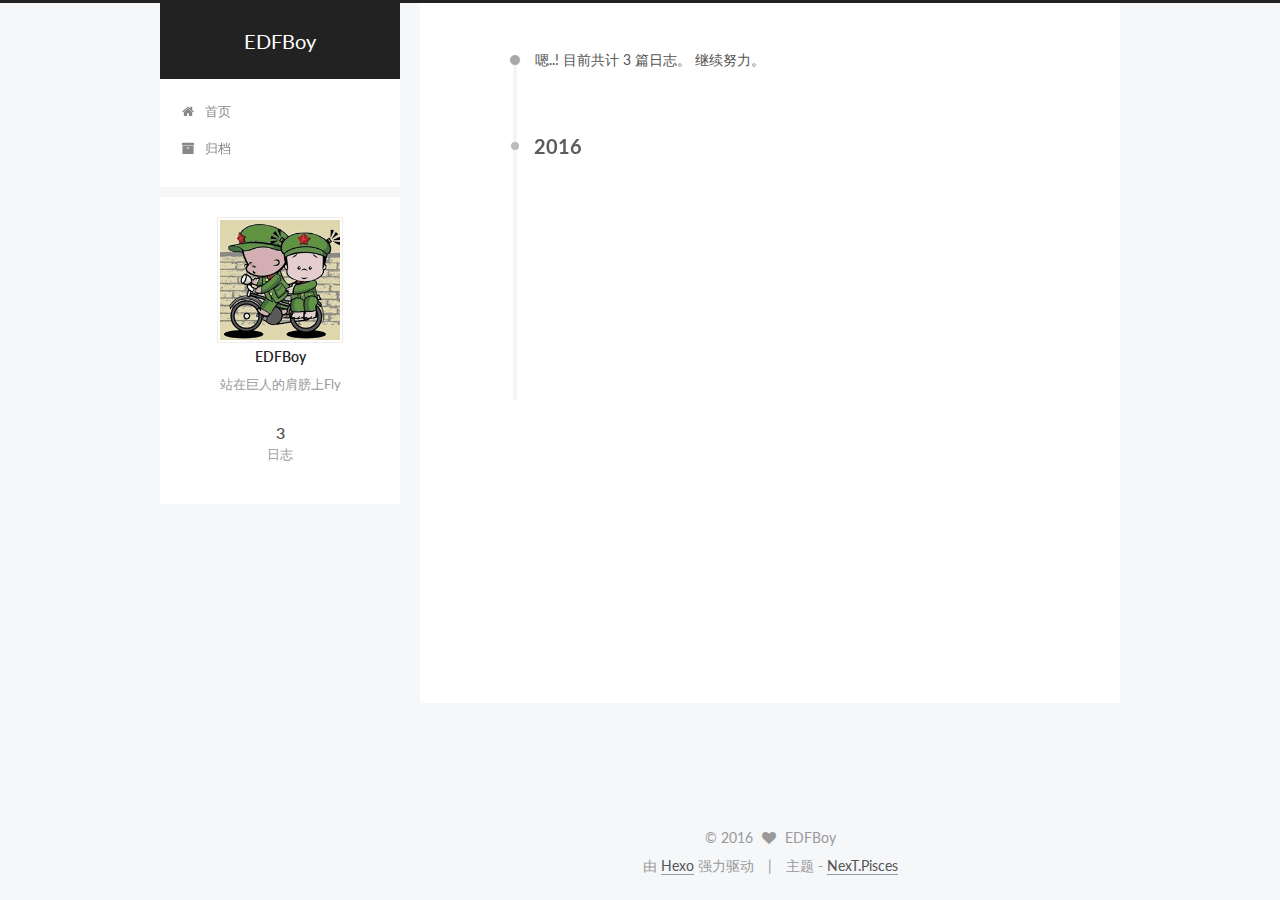
==== commit 3822f9d1: "Site updated: 2016-10-15 00:09:00" ====
--- a/archives/index.html
+++ b/archives/index.html
@@ -179,52 +179,12 @@
         </li>
       
         
-        <li class="menu-item menu-item-categories">
-          <a href="/categories" rel="section">
-            
-              <i class="menu-item-icon fa fa-fw fa-th"></i> <br />
-            
-            分类
-          </a>
-        </li>
-      
-        
-        <li class="menu-item menu-item-about">
-          <a href="/about" rel="section">
-            
-              <i class="menu-item-icon fa fa-fw fa-user"></i> <br />
-            
-            关于
-          </a>
-        </li>
-      
-        
         <li class="menu-item menu-item-archives">
           <a href="/archives" rel="section">
             
               <i class="menu-item-icon fa fa-fw fa-archive"></i> <br />
             
             归档
-          </a>
-        </li>
-      
-        
-        <li class="menu-item menu-item-tags">
-          <a href="/tags" rel="section">
-            
-              <i class="menu-item-icon fa fa-fw fa-tags"></i> <br />
-            
-            标签
-          </a>
-        </li>
-      
-        
-        <li class="menu-item menu-item-commonweal">
-          <a href="/404.html" rel="section">
-            
-              <i class="menu-item-icon fa fa-fw fa-heartbeat"></i> <br />
-            
-            公益404
           </a>
         </li>
       
--- a/css/main.css
+++ b/css/main.css
@@ -737,7 +737,7 @@
   font-size: 14px;
   color: #fff;
   background: #222;
-  border: 2px solid #222;
+  border: 2px solid #555;
   text-decoration: none;
   border-radius: 0;
   transition-property: background-color;
@@ -748,8 +748,8 @@
 .btn:hover,
 .post-more-link .btn:hover {
   border-color: #222;
-  color: #222;
-  background: #fff;
+  color: #fff;
+  background: #222;
 }
 .btn-bar {
   display: block;
@@ -854,7 +854,7 @@
   width: 25px;
   background: #222;
   font-size: 12px;
-  opacity: 1;
+  opacity: 0.6;
   color: #fff;
   cursor: pointer;
   text-align: center;
@@ -875,7 +875,7 @@
   }
 }
 .back-to-top.back-to-top-on {
-  bottom: 19px;
+  bottom: 40px;
 }
 .header {
   background: #fff;
@@ -924,7 +924,7 @@
 .site-subtitle {
   margin-top: 10px;
   font-size: 13px;
-  color: #999;
+  color: #ddd;
 }
 .use-motion .brand {
   opacity: 0;
@@ -997,7 +997,8 @@
   transition-timing-function: ease-in-out;
   transition-delay: 0s;
 }
-.menu .menu-item a:hover {
+.menu .menu-item a:hover,
+.menu-item-active a {
   border-bottom-color: #222;
 }
 .menu .menu-item .fa {
@@ -1225,7 +1226,7 @@
   font-size: 26px;
   text-align: center;
   word-break: break-word;
-  font-weight: 400;
+  font-weight: 300;
 }
 @media (max-width: 767px) {
   .posts-expand .post-title {
@@ -1317,10 +1318,10 @@
   margin-top: 50px;
 }
 .post-more-link .btn {
-  color: #fff;
+  color: #555;
   font-size: 14px;
-  background: #222;
-  border-radius: 0;
+  background: #fff;
+  border-radius: 2px;
   line-height: 2;
 }
 .posts-expand .post-tags {
@@ -1473,20 +1474,20 @@
   display: block;
   margin: 0 auto;
   padding: 2px;
-  max-width: 96px;
+  max-width: 120px;
   height: auto;
-  border: 2px solid #333;
+  border: 1px solid #eee;
 }
 .site-author-name {
-  margin: 5px 0 0;
+  margin: 0;
   text-align: center;
-  color: #f5f5f5;
-  font-weight: normal;
+  color: #222;
+  font-weight: 600;
 }
 .site-description {
-  margin-top: 5px;
+  margin-top: 0;
   text-align: center;
-  font-size: 14px;
+  font-size: 13px;
   color: #999;
 }
 .site-state {
@@ -1498,7 +1499,7 @@
 .site-state-item {
   display: inline-block;
   padding: 0 15px;
-  border-left: 1px solid #333;
+  border-left: 1px solid #eee;
 }
 .site-state-item:first-child {
   border-left: none;
@@ -1511,11 +1512,11 @@
   text-align: center;
   color: inherit;
   font-weight: 600;
-  font-size: 18px;
+  font-size: 16px;
 }
 .site-state-item-name {
   font-size: 13px;
-  color: inherit;
+  color: #999;
 }
 .feed-link {
   margin-top: 20px;
@@ -1557,7 +1558,7 @@
   width: 4px;
   height: 4px;
   border-radius: 50%;
-  background: #1133be;
+  background: #12d0ff;
 }
 .links-of-blogroll {
   font-size: 13px;
@@ -1586,7 +1587,7 @@
   color: #555;
 }
 .sidebar-nav li:hover {
-  color: #f5f5f5;
+  color: #fc6423;
 }
 .page-post-detail .sidebar-nav-toc {
   padding: 0 5px;
@@ -1595,11 +1596,11 @@
   margin-left: 10px;
 }
 .sidebar-nav .sidebar-nav-active {
-  color: #87daff;
-  border-bottom-color: #87daff;
+  color: #fc6423;
+  border-bottom-color: #fc6423;
 }
 .sidebar-nav .sidebar-nav-active:hover {
-  color: #87daff;
+  color: #fc6423;
 }
 .sidebar-panel {
   display: none;
@@ -1632,12 +1633,12 @@
   transition-timing-function: ease-in-out;
   transition-delay: 0s;
   transition-property: all;
-  color: #999;
-  border-bottom-color: #555;
+  color: #666;
+  border-bottom-color: #ccc;
 }
 .post-toc ol a:hover {
-  color: #ccc;
-  border-bottom-color: #ccc;
+  color: #000;
+  border-bottom-color: #000;
 }
 .post-toc .nav-item {
   overflow: hidden;
@@ -1658,14 +1659,14 @@
   display: block;
 }
 .post-toc .nav .active > a {
-  color: #87daff;
-  border-bottom-color: #87daff;
+  color: #fc6423;
+  border-bottom-color: #fc6423;
 }
 .post-toc .nav .active-current > a {
-  color: #87daff;
+  color: #fc6423;
 }
 .post-toc .nav .active-current > a:hover {
-  color: #87daff;
+  color: #fc6423;
 }
 .footer {
   font-size: 14px;
@@ -2050,6 +2051,28 @@
   top: 42%;
   color: #ccc;
 }
+.busuanzi-count:before {
+  content: " ";
+  float: left;
+  width: 260px;
+  min-height: 25px;
+}
+@media (min-width: 768px) and (max-width: 991px) {
+  .busuanzi-count {
+    width: auto;
+  }
+  .busuanzi-count:before {
+    display: none;
+  }
+}
+@media (max-width: 767px) {
+  .busuanzi-count {
+    width: auto;
+  }
+  .busuanzi-count:before {
+    display: none;
+  }
+}
 .site-uv,
 .site-pv,
 .page-pv {
@@ -2121,82 +2144,395 @@
   padding-left: 10px;
 }
 .page-post-detail .sidebar-toggle-line {
-  background: #87daff;
+  background: #fc6423;
 }
 .page-post-detail .comments {
   overflow: hidden;
 }
-@media (max-width: 767px) {
-  .header-inner,
-  .container .main-inner,
+body {
+  background: #f5f7f9;
+}
+@media (min-width: 992px) {
+  .full-image.full-image.full-image {
+    max-width: none;
+    width: 118%;
+    margin: 0 -9%;
+  }
+}
+.header {
+  position: relative;
+  margin: 0 auto;
+  width: 960px;
+}
+@media (min-width: 768px) and (max-width: 991px) {
+  .header {
+    width: auto;
+  }
+}
+@media (max-width: 767px) {
+  .header {
+    width: auto;
+  }
+}
+.header-inner {
+  position: absolute;
+  top: 0;
+  overflow: hidden;
+  padding: 0;
+  width: 240px;
+  background: #fff;
+}
+@media (min-width: 1600px) {
+  .container .header-inner {
+    width: 240px;
+  }
+}
+@media (min-width: 768px) and (max-width: 991px) {
+  .header-inner {
+    position: relative;
+    width: auto;
+  }
+}
+@media (max-width: 767px) {
+  .header-inner {
+    position: relative;
+    width: auto;
+  }
+}
+.main:before,
+.main:after {
+  content: " ";
+  display: table;
+}
+.main:after {
+  clear: both;
+}
+@media (min-width: 768px) and (max-width: 991px) {
+  .main {
+    padding-bottom: 100px;
+  }
+}
+@media (max-width: 767px) {
+  .main {
+    padding-bottom: 100px;
+  }
+}
+.container .main-inner {
+  width: 960px;
+}
+@media (min-width: 768px) and (max-width: 991px) {
+  .container .main-inner {
+    width: auto;
+  }
+}
+@media (max-width: 767px) {
+  .container .main-inner {
+    width: auto;
+  }
+}
+.content-wrap {
+  float: right;
+  box-sizing: border-box;
+  padding: 40px;
+  width: 700px;
+  background: #fff;
+  min-height: 700px;
+}
+@media (min-width: 768px) and (max-width: 991px) {
+  .content-wrap {
+    width: 100%;
+    padding: 20px;
+  }
+}
+@media (max-width: 767px) {
+  .content-wrap {
+    width: 100%;
+    padding: 20px;
+    min-height: auto;
+  }
+}
+.sidebar {
+  position: static;
+  float: left;
+  margin-top: 300px;
+  width: 240px;
+  background: #fff;
+  box-shadow: none;
+}
+@media (min-width: 768px) and (max-width: 991px) {
+  .sidebar {
+    display: none;
+  }
+}
+@media (max-width: 767px) {
+  .sidebar {
+    display: none;
+  }
+}
+.sidebar-toggle {
+  display: none;
+}
+.footer-inner {
+  width: 960px;
+}
+.footer-inner:before {
+  content: " ";
+  float: left;
+  width: 260px;
+  min-height: 50px;
+}
+@media (min-width: 768px) and (max-width: 991px) {
   .footer-inner {
     width: auto;
   }
-}
-embed {
+  .footer-inner:before {
+    display: none;
+  }
+}
+@media (max-width: 767px) {
+  .footer-inner {
+    width: auto;
+  }
+  .footer-inner:before {
+    display: none;
+  }
+}
+.sidebar-position-right .header-inner {
+  right: 0;
+}
+.sidebar-position-right .content-wrap {
+  float: left;
+}
+.sidebar-position-right .sidebar {
+  float: right;
+}
+.sidebar-position-right .footer-inner:before {
+  float: right;
+}
+.site-meta {
+  padding: 20px 0;
+  color: #fff;
+  background: #222;
+}
+@media (min-width: 768px) and (max-width: 991px) {
+  .site-meta {
+    box-shadow: 0 0 16px rgba(0,0,0,0.5);
+  }
+}
+@media (max-width: 767px) {
+  .site-meta {
+    box-shadow: 0 0 16px rgba(0,0,0,0.5);
+  }
+}
+.brand {
   display: block;
-  margin: 0px auto 25px auto;
-}
-.custom-logo .site-meta-headline {
-  text-align: center;
-}
-.custom-logo .brand {
+  padding: 0;
   background: none;
 }
-.custom-logo .site-title {
-  margin: 10px auto 0;
-  font-size: 24px;
-  color: #222;
-}
-.custom-logo .site-title a {
-  border: none;
-}
-.custom-logo-image {
-  margin: 0 auto;
-  padding: 5px;
-  max-width: 150px;
-  background: #fff;
-}
-@media (max-width: 767px) {
-  .site-nav {
-    position: absolute;
-    left: 0;
-    top: 52px;
-    margin: 0;
-    width: 100%;
-    padding: 0;
-    background: #fff;
-    border-bottom: 1px solid #ddd;
-  }
-}
-@media (max-width: 767px) {
-  .menu {
-    text-align: left;
-  }
-}
-@media (max-width: 767px) {
-  .menu .menu-item {
-    display: block;
-    margin: 0 10px;
-    vertical-align: top;
-  }
-}
-@media (max-width: 767px) {
-  .menu .menu-item br {
-    display: none;
-  }
-}
-@media (max-width: 767px) {
-  .menu .menu-item a {
-    padding: 5px 10px;
-  }
-}
-.menu .menu-item .fa {
-  margin-right: 0;
+.brand:hover {
+  color: #fff;
+}
+.site-subtitle {
+  margin: 0;
 }
 .site-search form {
   display: none;
 }
+.site-nav {
+  border-top: none;
+}
+@media (min-width: 768px) and (max-width: 991px) {
+  .site-nav {
+    display: none !important;
+  }
+}
+@media (min-width: 768px) and (max-width: 991px) {
+  .site-nav-on {
+    display: block !important;
+  }
+}
+.menu .menu-item {
+  display: block;
+  margin: 0;
+  list-style: none;
+}
+.menu .menu-item a {
+  position: relative;
+  box-sizing: border-box;
+  padding: 5px 20px;
+  text-align: left;
+  line-height: inherit;
+  transition-property: background-color;
+  transition-duration: 0.2s;
+  transition-timing-function: ease-in-out;
+  transition-delay: 0s;
+}
+.menu .menu-item a:hover,
+.menu-item-active a {
+  background: #f9f9f9;
+  border-bottom-color: #fff;
+}
+.menu .menu-item br {
+  display: none;
+}
+.menu-item-active a:after {
+  content: " ";
+  position: absolute;
+  top: 50%;
+  margin-top: -3px;
+  right: 15px;
+  width: 6px;
+  height: 6px;
+  border-radius: 50%;
+  background-color: #bbb;
+}
+.btn-bar {
+  background-color: #fff;
+}
+.site-nav-toggle {
+  top: 20px;
+  left: 20px;
+}
+@media (min-width: 768px) and (max-width: 991px) {
+  .site-nav-toggle {
+    display: block;
+  }
+}
+.use-motion .sidebar .motion-element {
+  opacity: 1;
+}
+.sidebar {
+  display: none;
+  right: auto;
+  bottom: auto;
+  -webkit-transform: none;
+}
+.sidebar-inner {
+  box-sizing: border-box;
+  width: 240px;
+  color: #555;
+  background: #fff;
+}
+.sidebar-inner.affix {
+  position: fixed;
+  top: 0;
+}
+.site-overview {
+  margin: 0 2px;
+  text-align: left;
+}
+.site-author:before,
+.site-author:after {
+  content: " ";
+  display: table;
+}
+.site-author:after {
+  clear: both;
+}
+.sidebar a {
+  color: #555;
+}
+.sidebar a:hover {
+  color: #222;
+}
+.links-of-author-item a:before {
+  display: none;
+}
+.links-of-author-item a {
+  border-bottom: none;
+  text-decoration: underline;
+}
+.feed-link {
+  border-top: 1px dotted #ccc;
+  border-bottom: 1px dotted #ccc;
+  text-align: center;
+}
+.feed-link a {
+  display: block;
+  color: #fc6423;
+  border: none;
+}
+.feed-link a:hover {
+  background: none;
+  color: #e34603;
+}
+.feed-link a:hover i {
+  color: #e34603;
+}
+.links-of-author:before,
+.links-of-author:after {
+  content: " ";
+  display: table;
+}
+.links-of-author:after {
+  clear: both;
+}
+.links-of-author-item {
+  float: left;
+  margin: 5px 0 0;
+  width: 50%;
+}
+.links-of-author-item a {
+  box-sizing: border-box;
+  display: inline-block;
+  margin-right: 0;
+  margin-bottom: 0;
+  padding: 0 5px;
+  overflow: hidden;
+  white-space: nowrap;
+  text-overflow: ellipsis;
+}
+.links-of-author-item a {
+  display: block;
+  text-decoration: none;
+}
+.links-of-author-item a:hover {
+  border-radius: 4px;
+  background: #eee;
+}
+.links-of-author-item .fa {
+  margin-right: 2px;
+  font-size: 16px;
+}
+.links-of-author-item .fa-globe {
+  font-size: 15px;
+}
+.links-of-blogroll {
+  margin-top: 20px;
+  padding: 3px 0 0;
+  border-top: 1px dotted #ccc;
+}
+.links-of-blogroll-title {
+  margin-top: 0;
+}
+.links-of-blogroll-item {
+  padding: 0;
+}
+.links-of-blogroll-inline:before,
+.links-of-blogroll-inline:after {
+  content: " ";
+  display: table;
+}
+.links-of-blogroll-inline:after {
+  clear: both;
+}
 .links-of-blogroll-inline .links-of-blogroll-item {
-  display: inline-block;
-}
+  float: left;
+  margin: 5px 0 0;
+  width: 50%;
+}
+.links-of-blogroll-inline .links-of-blogroll-item a {
+  box-sizing: border-box;
+  display: inline-block;
+  margin-right: 0;
+  margin-bottom: 0;
+  padding: 0 5px;
+  overflow: hidden;
+  white-space: nowrap;
+  text-overflow: ellipsis;
+}
+@media (max-width: 767px) {
+  .post-body {
+    text-align: justify;
+  }
+}
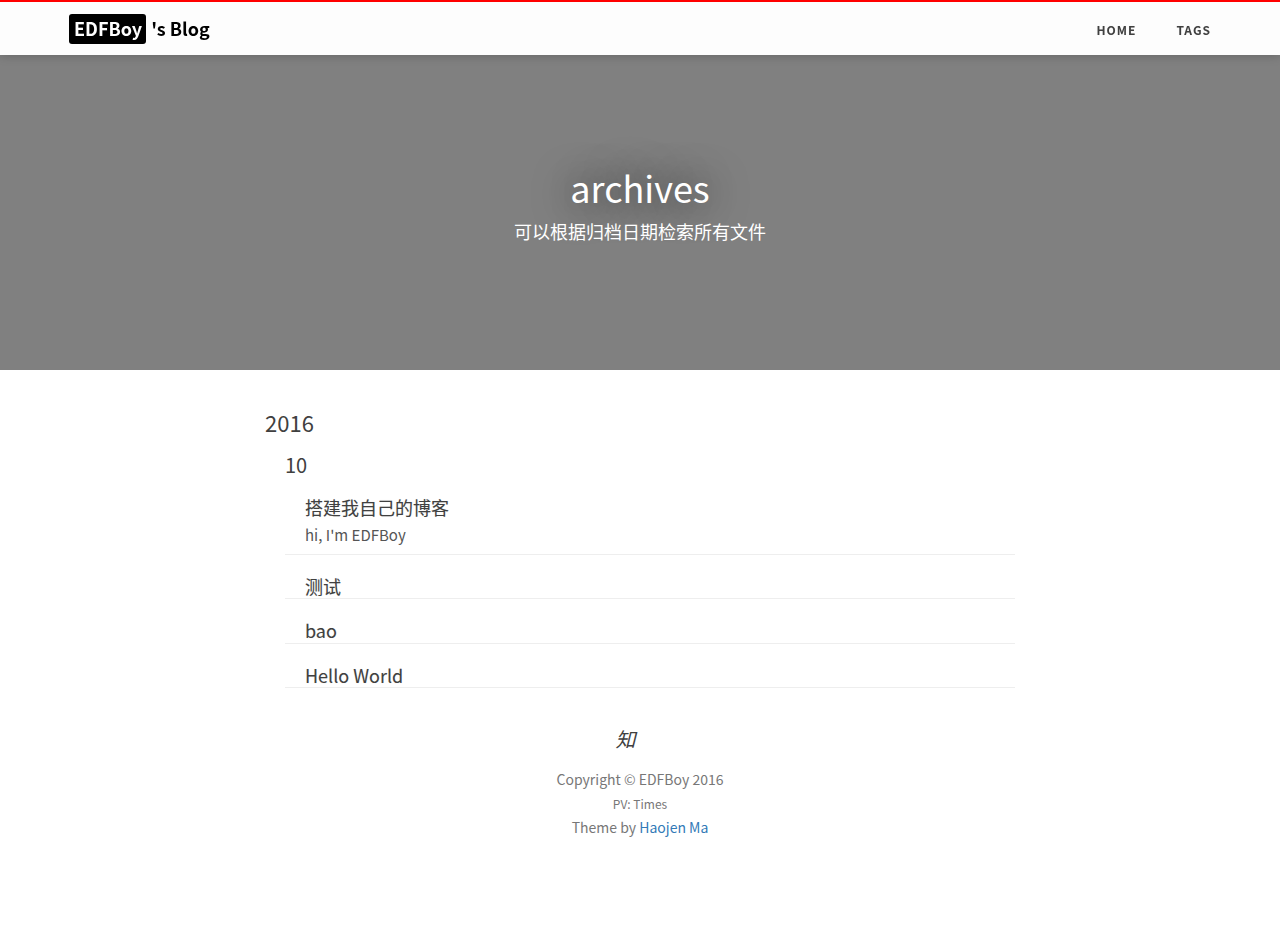
==== commit d19c1625: "Site updated: 2016-10-15 11:27:09" ====
--- a/archives/index.html
+++ b/archives/index.html
@@ -1,541 +1,367 @@
-<!doctype html>
-
-
-
-  
-
-
-<html class="theme-next pisces use-motion">
+<!DOCTYPE html>
+<html lang="en">
+
+<!-- Head tag -->
 <head>
-  <meta charset="UTF-8"/>
-<meta http-equiv="X-UA-Compatible" content="IE=edge,chrome=1" />
-<meta name="viewport" content="width=device-width, initial-scale=1, maximum-scale=1"/>
-
-
-
-<meta http-equiv="Cache-Control" content="no-transform" />
-<meta http-equiv="Cache-Control" content="no-siteapp" />
-
-
-
-
-
-
-
-
-
-
-
-
-  
-  
-  <link href="/vendors/fancybox/source/jquery.fancybox.css?v=2.1.5" rel="stylesheet" type="text/css" />
-
-
-
-
-  
-  
-  
-  
-
-  
-    
-    
-  
-
-  
-
-  
-
-  
-
-  
-
-  
-    
-    
-    <link href="//fonts.googleapis.com/css?family=Lato:300,300italic,400,400italic,700,700italic&subset=latin,latin-ext" rel="stylesheet" type="text/css">
-  
-
-
-
-
-
-
-<link href="/vendors/font-awesome/css/font-awesome.min.css?v=4.4.0" rel="stylesheet" type="text/css" />
-
-<link href="/css/main.css?v=5.0.2" rel="stylesheet" type="text/css" />
-
-
-  <meta name="keywords" content="Hexo, NexT" />
-
-
-
-
-
-
-
-
-  <link rel="shortcut icon" type="image/x-icon" href="/favicon.ico?v=5.0.2" />
-
-
-
-
-
-
-<meta name="description" content="站在巨人的肩膀上Fly">
-<meta property="og:type" content="website">
-<meta property="og:title" content="EDFBoy">
-<meta property="og:url" content="https://edfboy.github.io/archives/index.html">
-<meta property="og:site_name" content="EDFBoy">
-<meta property="og:description" content="站在巨人的肩膀上Fly">
-<meta name="twitter:card" content="summary">
-<meta name="twitter:title" content="EDFBoy">
-<meta name="twitter:description" content="站在巨人的肩膀上Fly">
-
-
-
-<script type="text/javascript" id="hexo.configuration">
-  var NexT = window.NexT || {};
-  var CONFIG = {
-    scheme: 'Pisces',
-    sidebar: {"position":"left","display":"post"},
-    fancybox: true,
-    motion: true,
-    duoshuo: {
-      userId: '0',
-      author: 'EDFBoy'
-    }
-  };
-</script>
-
-
-
-
-  <link rel="canonical" href="https://edfboy.github.io/archives/"/>
-
-
-  <title> 归档 | EDFBoy </title>
+    <meta charset="utf-8">
+    <meta http-equiv="X-UA-Compatible" content="IE=edge">
+    <meta name="viewport" content="width=device-width, initial-scale=1">
+    <meta name="description" content="站在巨人的肩膀上Fly">
+    <meta name="keyword" content="null">
+    <meta name="theme-color" content="#600090">
+    <meta name="msapplication-navbutton-color" content="#600090">
+    <meta name="apple-mobile-web-app-capable" content="yes">
+    <meta name="apple-mobile-web-app-status-bar-style" content="#600090">
+    <link rel="shortcut icon" href="/images/header.jpg">
+    <link rel="alternate" type="application/atom+xml" title="EDFBoy" href="/atom.xml">
+    <link rel="stylesheet" href="//cdnjs.cloudflare.com/ajax/libs/animate.css/3.5.2/animate.min.css">
+    <link rel="stylesheet" href="//cdn.bootcss.com/font-awesome/4.6.3/css/font-awesome.css">
+    <title>
+        
+        EDFBoy&#39;s blog
+        
+    </title>
+
+    <link rel="canonical" href="https://edfboy.github.io/archives/">
+
+    <!-- Bootstrap Core CSS -->
+    <link rel="stylesheet" href="/css/bootstrap.min.css">
+
+    <!-- Custom CSS -->
+    <link rel="stylesheet" href="/css/blog-style.css">
+
+    <!-- Pygments Github CSS -->
+    <link rel="stylesheet" href="/css/syntax.css">
 </head>
 
-<body itemscope itemtype="//schema.org/WebPage" lang="zh-Hans">
-
-  
-
-
-
-
-
-
-
-
-
-
-  
-  
-    
-  
-
-  <div class="container one-collumn sidebar-position-left  page-archive  ">
-    <div class="headband"></div>
-
-    <header id="header" class="header" itemscope itemtype="//schema.org/WPHeader">
-      <div class="header-inner"><div class="site-meta ">
-  
-
-  <div class="custom-logo-site-title">
-    <a href="/"  class="brand" rel="start">
-      <span class="logo-line-before"><i></i></span>
-      <span class="site-title">EDFBoy</span>
-      <span class="logo-line-after"><i></i></span>
-    </a>
-  </div>
-  <p class="site-subtitle"></p>
+<style>
+
+    header.intro-header {
+        background-image: url('/images/header.jpg')
+    }
+</style>
+<!-- hack iOS CSS :active style -->
+<body ontouchstart="" class="animated fadeIn">
+<!-- Navigation -->
+<nav class="navbar navbar-default navbar-custom navbar-fixed-top " id="nav-top" data-ispost = "false" data-istags="false
+" data-ishome = "false" >
+    <div class="container-fluid">
+        <!-- Brand and toggle get grouped for better mobile display -->
+        <div class="navbar-header page-scroll">
+            <button type="button" class="navbar-toggle">
+                <span class="sr-only">Toggle navigation</span>
+                <span class="icon-bar"></span>
+                <span class="icon-bar"></span>
+                <span class="icon-bar"></span>
+            </button>
+            <a class="navbar-brand animated pulse" href="/">
+                <span class="brand-logo">
+                    EDFBoy
+                </span>
+                's Blog
+            </a>
+        </div>
+
+        <!-- Collect the nav links, forms, and other content for toggling -->
+        <!-- Known Issue, found by Hux:
+            <nav>'s height woule be hold on by its content.
+            so, when navbar scale out, the <nav> will cover tags.
+            also mask any touch event of tags, unfortunately.
+        -->
+        <!-- /.navbar-collapse -->
+        <div id="huxblog_navbar">
+            <div class="navbar-collapse">
+                <ul class="nav navbar-nav navbar-right">
+                    <li>
+                        <a href="/">Home</a>
+                    </li>
+					
+                    
+                        
+							
+                        <li>
+                            <a href="/Tags/">Tags</a>
+                        </li>
+							
+						
+                    
+					
+					
+                </ul>
+            </div>
+        </div>
+    </div>
+    <!-- /.container -->
+</nav>
+<script>
+    // Drop Bootstarp low-performance Navbar
+    // Use customize navbar with high-quality material design animation
+    // in high-perf jank-free CSS3 implementation
+//    var $body   = document.body;
+    var $toggle = document.querySelector('.navbar-toggle');
+    var $navbar = document.querySelector('#huxblog_navbar');
+    var $collapse = document.querySelector('.navbar-collapse');
+
+    $toggle.addEventListener('click', handleMagic)
+    function handleMagic(e){
+        if ($navbar.className.indexOf('in') > 0) {
+        // CLOSE
+            $navbar.className = " ";
+            // wait until animation end.
+            setTimeout(function(){
+                // prevent frequently toggle
+                if($navbar.className.indexOf('in') < 0) {
+                    $collapse.style.height = "0px"
+                }
+            },400)
+        }else{
+        // OPEN
+            $collapse.style.height = "auto"
+            $navbar.className += " in";
+        }
+    }
+</script>
+
+<!-- Main Content -->
+<style>
+    .intro-header .site-heading {
+        margin: 50px;
+    }
+</style>
+
+<!-- Page Header -->
+<header class="intro-header">
+    <div class="container">
+        <div class="row">
+            <div class="col-lg-8 col-lg-offset-2 col-md-10 col-md-offset-1 ">
+                <div class="site-heading text-center">
+                    <h1>archives</h1>
+                    <span class="subheading">可以根据归档日期检索所有文件</span>
+                </div>
+            </div>
+        </div>
+    </div>
+</header>
+
+<!-- Main Content -->
+<div class="container">
+    <div class="row">
+        <div class="col-lg-8 col-lg-offset-2 col-md-10 col-md-offset-1">
+            <!-- archive list -->
+            
+				
+				
+				
+					
+					
+					<div class="archive archive-year" data-date="2016">
+						<h2 class="archive-title">
+						<span class="fa fa-archive">
+							<a href="/archives/2016">2016</a>
+						</span>
+						</h2>
+				
+				
+					
+					
+					<div class="archive archive-month" data-date="201610">
+						<h3 class="archive-title">
+							<a href="/archives/2016/10">10</a>
+						</h3>
+				
+				<div class="one-tag-list">
+                <div class="post-preview">
+                    <a href="/2016/10/15/搭建我自己的博客/">
+                        <h4 class="post-title">
+                            搭建我自己的博客
+                        </h4>
+                        
+                        <h4 class="post-subtitle">
+                            hi, I'm EDFBoy
+                        </h4>
+                        
+                    </a>
+                </div>
+				<hr>
+				</div>
+            
+				
+				
+				
+				
+				<div class="one-tag-list">
+                <div class="post-preview">
+                    <a href="/2016/10/14/测试/">
+                        <h4 class="post-title">
+                            测试
+                        </h4>
+                        
+                    </a>
+                </div>
+				<hr>
+				</div>
+            
+				
+				
+				
+				
+				<div class="one-tag-list">
+                <div class="post-preview">
+                    <a href="/2016/10/14/bao/">
+                        <h4 class="post-title">
+                            bao
+                        </h4>
+                        
+                    </a>
+                </div>
+				<hr>
+				</div>
+            
+				
+				
+				
+				
+				<div class="one-tag-list">
+                <div class="post-preview">
+                    <a href="/2016/10/14/hello-world/">
+                        <h4 class="post-title">
+                            Hello World
+                        </h4>
+                        
+                    </a>
+                </div>
+				<hr>
+				</div>
+            
+        </div>
+    </div>
 </div>
 
-<div class="site-nav-toggle">
-  <button>
-    <span class="btn-bar"></span>
-    <span class="btn-bar"></span>
-    <span class="btn-bar"></span>
-  </button>
-</div>
-
-<nav class="site-nav">
-  
-
-  
-    <ul id="menu" class="menu">
-      
-        
-        <li class="menu-item menu-item-home">
-          <a href="/" rel="section">
-            
-              <i class="menu-item-icon fa fa-fw fa-home"></i> <br />
-            
-            首页
-          </a>
-        </li>
-      
-        
-        <li class="menu-item menu-item-archives">
-          <a href="/archives" rel="section">
-            
-              <i class="menu-item-icon fa fa-fw fa-archive"></i> <br />
-            
-            归档
-          </a>
-        </li>
-      
-
-      
-    </ul>
-  
-
-  
-</nav>
-
- </div>
-    </header>
-
-    <main id="main" class="main">
-      <div class="main-inner">
-        <div class="content-wrap">
-          <div id="content" class="content">
-            
-
-  <section id="posts" class="posts-collapse">
-    <span class="archive-move-on"></span>
-
-    <span class="archive-page-counter">
-      
-      
-      
-        
-      
-      嗯..! 目前共计 3 篇日志。 继续努力。
-    </span>
-
-    
-
-      
-      
-      
-
-      
-        
-        <div class="collection-title">
-          <h2 class="archive-year motion-element" id="archive-year-2016">2016</h2>
-        </div>
-      
-      
-
-      
-
-  <article class="post post-type-normal" itemscope itemtype="//schema.org/Article">
-    <header class="post-header">
-
-      <h1 class="post-title">
-        
-            <a class="post-title-link" href="/2016/10/14/测试/" itemprop="url">
-              
-                <span itemprop="name">测试</span>
-              
-            </a>
-        
-      </h1>
-
-      <div class="post-meta">
-        <time class="post-time" itemprop="dateCreated"
-              datetime="2016-10-14T23:40:41+08:00"
-              content="2016-10-14" >
-          10-14
-        </time>
-      </div>
-
-    </header>
-  </article>
-
-
-
-    
-
-      
-      
-      
-
-      
-      
-
-      
-
-  <article class="post post-type-normal" itemscope itemtype="//schema.org/Article">
-    <header class="post-header">
-
-      <h1 class="post-title">
-        
-            <a class="post-title-link" href="/2016/10/14/bao/" itemprop="url">
-              
-                <span itemprop="name">bao</span>
-              
-            </a>
-        
-      </h1>
-
-      <div class="post-meta">
-        <time class="post-time" itemprop="dateCreated"
-              datetime="2016-10-14T23:08:21+08:00"
-              content="2016-10-14" >
-          10-14
-        </time>
-      </div>
-
-    </header>
-  </article>
-
-
-
-    
-
-      
-      
-      
-
-      
-      
-
-      
-
-  <article class="post post-type-normal" itemscope itemtype="//schema.org/Article">
-    <header class="post-header">
-
-      <h1 class="post-title">
-        
-            <a class="post-title-link" href="/2016/10/14/hello-world/" itemprop="url">
-              
-                <span itemprop="name">Hello World</span>
-              
-            </a>
-        
-      </h1>
-
-      <div class="post-meta">
-        <time class="post-time" itemprop="dateCreated"
-              datetime="2016-10-14T22:27:29+08:00"
-              content="2016-10-14" >
-          10-14
-        </time>
-      </div>
-
-    </header>
-  </article>
-
-
-
-    
-
-  </section>
-
-  
-
-
-
-          </div>
-          
-
-
-          
-
-        </div>
-        
-          
-  
-  <div class="sidebar-toggle">
-    <div class="sidebar-toggle-line-wrap">
-      <span class="sidebar-toggle-line sidebar-toggle-line-first"></span>
-      <span class="sidebar-toggle-line sidebar-toggle-line-middle"></span>
-      <span class="sidebar-toggle-line sidebar-toggle-line-last"></span>
+<!-- Footer -->
+<!-- Footer -->
+<footer>
+    <div class="container">
+        <div class="row">
+            <div class="col-lg-8 col-lg-offset-2 col-md-10 col-md-offset-1 text-center">
+                <br>
+                <ul class="list-inline text-center">
+                
+                
+                
+                    <li>
+                        <a target="_blank" href="https://www.zhihu.com/people/EDFBoy">
+                            <span class="fa-stack fa-lg">
+                                <i class="fa fa-circle fa-stack-2x"></i>
+                                <i class="fa  fa-stack-1x fa-inverse">知</i>
+                            </span>
+                        </a>
+                    </li>
+                
+
+                
+                    <li>
+                        <a target="_blank" href="http://weibo.com/904498910@qq.com">
+                            <span class="fa-stack fa-lg">
+                                <i class="fa fa-circle fa-stack-2x"></i>
+                                <i class="fa fa-weibo fa-stack-1x fa-inverse"></i>
+                            </span>
+                        </a>
+                    </li>
+                
+
+                
+
+                
+                    <li>
+                        <a target="_blank"  href="https://github.com/EDFBoy">
+                            <span class="fa-stack fa-lg">
+                                <i class="fa fa-circle fa-stack-2x"></i>
+                                <i class="fa fa-github fa-stack-1x fa-inverse"></i>
+                            </span>
+                        </a>
+                    </li>
+                
+
+                
+
+                </ul>
+                <p class="copyright text-muted">
+                    Copyright &copy; EDFBoy 2016
+                    <br>
+                    <span id="busuanzi_container_site_pv" style="font-size: 12px;">PV: <span id="busuanzi_value_site_pv"></span> Times</span>
+                    <br>
+                    Theme by <a href="https://haojen.github.io/">Haojen Ma</a>
+                </p>
+
+            </div>
+        </div>
     </div>
-  </div>
-
-  <aside id="sidebar" class="sidebar">
-    <div class="sidebar-inner">
-
-      
-
-      
-
-      <section class="site-overview sidebar-panel  sidebar-panel-active ">
-        <div class="site-author motion-element" itemprop="author" itemscope itemtype="//schema.org/Person">
-          <img class="site-author-image" itemprop="image"
-               src="/images/header.jpg"
-               alt="EDFBoy" />
-          <p class="site-author-name" itemprop="name">EDFBoy</p>
-          <p class="site-description motion-element" itemprop="description">站在巨人的肩膀上Fly</p>
-        </div>
-        <nav class="site-state motion-element">
-          <div class="site-state-item site-state-posts">
-            <a href="/archives">
-              <span class="site-state-item-count">3</span>
-              <span class="site-state-item-name">日志</span>
-            </a>
-          </div>
-
-          
-
-          
-
-        </nav>
-
-        
-
-        <div class="links-of-author motion-element">
-          
-        </div>
-
-        
-        
-
-        
-        
-
-      </section>
-
-      
-
-    </div>
-  </aside>
-
-
-        
-      </div>
-    </main>
-
-    <footer id="footer" class="footer">
-      <div class="footer-inner">
-        <div class="copyright" >
-  
-  &copy; 
-  <span itemprop="copyrightYear">2016</span>
-  <span class="with-love">
-    <i class="fa fa-heart"></i>
-  </span>
-  <span class="author" itemprop="copyrightHolder">EDFBoy</span>
-</div>
-
-<div class="powered-by">
-  由 <a class="theme-link" href="https://hexo.io">Hexo</a> 强力驱动
-</div>
-
-<div class="theme-info">
-  主题 -
-  <a class="theme-link" href="https://github.com/iissnan/hexo-theme-next">
-    NexT.Pisces
-  </a>
-</div>
-
-        
-
-        
-      </div>
-    </footer>
-
-    <div class="back-to-top">
-      <i class="fa fa-arrow-up"></i>
-    </div>
-  </div>
-
-  
-
+</footer>
+
+<!-- jQuery -->
+<script src="/js/jquery.min.js"></script>
+
+<!-- Bootstrap Core JavaScript -->
+<script src="/js/bootstrap.min.js"></script>
+
+<!-- Custom Theme JavaScript -->
+<script src="/js/blog.js"></script>
+
+<!-- async load function -->
+<script>
+    function async(u, c) {
+      var d = document, t = 'script',
+          o = d.createElement(t),
+          s = d.getElementsByTagName(t)[0];
+      o.src = u;
+      if (c) { o.addEventListener('load', function (e) { c(null, e); }, false); }
+      s.parentNode.insertBefore(o, s);
+    }
+</script>
+
+<!-- jquery.tagcloud.js -->
+<script>
+    // only load tagcloud.js in tag.html
+    if($('#tag_cloud').length !== 0){
+        async("https://edfboy.github.io/js/jquery.tagcloud.js",function(){
+            $.fn.tagcloud.defaults = {
+                //size: {start: 1, end: 1, unit: 'em'},
+                color: {start: '#bbbbee', end: '#0085a1'},
+            };
+            $('#tag_cloud a').tagcloud();
+        })
+    }
+</script>
+
+<!--fastClick.js -->
+<script>
+    async("//cdn.bootcss.com/fastclick/1.0.6/fastclick.min.js", function(){
+        var $nav = document.querySelector("nav");
+        if($nav) FastClick.attach($nav);
+    })
+</script>
+
+<!-- Google Analytics -->
+
+
+
+<!-- Baidu Tongji -->
+
+
+<!-- swiftype -->
 <script type="text/javascript">
-  if (Object.prototype.toString.call(window.Promise) !== '[object Function]') {
-    window.Promise = null;
-  }
-</script>
-
-
-
-
-
-
-
-
-
-  
-
-
-
-  
-  <script type="text/javascript" src="/vendors/jquery/index.js?v=2.1.3"></script>
-
-  
-  <script type="text/javascript" src="/vendors/fastclick/lib/fastclick.min.js?v=1.0.6"></script>
-
-  
-  <script type="text/javascript" src="/vendors/jquery_lazyload/jquery.lazyload.js?v=1.9.7"></script>
-
-  
-  <script type="text/javascript" src="/vendors/velocity/velocity.min.js?v=1.2.1"></script>
-
-  
-  <script type="text/javascript" src="/vendors/velocity/velocity.ui.min.js?v=1.2.1"></script>
-
-  
-  <script type="text/javascript" src="/vendors/fancybox/source/jquery.fancybox.pack.js?v=2.1.5"></script>
-
-
-  
-
-
-  <script type="text/javascript" src="/js/src/utils.js?v=5.0.2"></script>
-
-  <script type="text/javascript" src="/js/src/motion.js?v=5.0.2"></script>
-
-
-
-  
-  
-
-
-  <script type="text/javascript" src="/js/src/affix.js?v=5.0.2"></script>
-
-  <script type="text/javascript" src="/js/src/schemes/pisces.js?v=5.0.2"></script>
-
-
-
-  
-  
-    <script type="text/javascript" id="motion.page.archive">
-      $('.archive-year').velocity('transition.slideLeftIn');
-    </script>
-  
-
-
-  
-
-
-  <script type="text/javascript" src="/js/src/bootstrap.js?v=5.0.2"></script>
-
-
-
-  
-
-
-
-  
-
-
-
-
-  
-  
-
-  
-
-  
-
-  
-
+  (function(w,d,t,u,n,s,e){w['SwiftypeObject']=n;w[n]=w[n]||function(){
+  (w[n].q=w[n].q||[]).push(arguments);};s=d.createElement(t);
+  e=d.getElementsByTagName(t)[0];s.async=1;s.src=u;e.parentNode.insertBefore(s,e);
+  })(window,document,'script','//s.swiftypecdn.com/install/v2/st.js','_st');
+
+  _st('install','null','2.0.0');
+</script>
+
+<script async src="//dn-lbstatics.qbox.me/busuanzi/2.3/busuanzi.pure.mini.js"></script>
+
+<!--wechat title img-->
+<img class="wechat-title-img" src="http://img.woyaogexing.com/2015/10/03/2f06b1ba261303ac%21200x200.jpg">
 </body>
+
 </html>
--- a/css/blog-style.css
+++ b/css/blog-style.css
@@ -0,0 +1,1205 @@
+@media (min-width: 1200px) {
+    .post-cont-iner,
+    .sidebar-container {
+        padding-right: 5%;
+    }
+}
+
+
+hr{
+    margin:0;
+}
+
+.sidebar-container {
+    color: #bfbfbf;
+    font-size: 14px;
+    margin-top: 35px;
+}
+
+.sidebar-container h5 {
+    color: #808080;
+}
+
+.sidebar-container h5 a {
+    color: #808080 !important;
+    text-decoration: none;
+}
+
+.sidebar-container a {
+    color: #bfbfbf !important;
+}
+
+.sidebar-container a:hover,
+.sidebar-container a:active {
+    color: #0085a1 !important;
+}
+
+.sidebar-container .tags a {
+    border-color: #bfbfbf;
+}
+
+.sidebar-container .tags a:hover,
+.sidebar-container .tags a:active {
+    border-color: #0085a1;
+}
+
+.sidebar-container .short-about img {
+    width: 100%;
+    display: block;
+    border-radius: 50%;
+    margin-bottom: 20px;
+    box-shadow: 0 0 2px black;
+}
+
+.sidebar-container .short-about p {
+    margin-top: 0;
+    margin-bottom: 20px;
+}
+
+.sidebar-container .short-about .list-inline > li {
+    padding-left: 0;
+}
+
+body {
+    line-height: 1.7;
+    font-size: 16px;
+    color: #404040;
+    overflow-x: hidden;
+    font-family: -apple-system,  "PingFang SC","Helvetica Neue", "Hiragino Sans GB", "Microsoft YaHei", "Microsoft JhengHei", "Source Han Sans SC", "Noto Sans CJK SC", "Source Han Sans CN", "Noto Sans SC", "Source Han Sans TC", "Noto Sans CJK TC", "WenQuanYi Micro Hei", SimSun, sans-serif;
+}
+
+p {
+    margin:0 0 20px;
+}
+
+h1,
+h2,
+h3,
+h4,
+h5,
+h6{
+    font-weight: 400;
+}
+h2{font-size: 22px}
+h3{font-size: 20px}
+h4{font-size: 18px}
+h5{font-size: 16px}
+h6{font-size: 15px}
+article .post-container h2{
+    font-weight: 600;
+}
+a {
+    color: #404040;
+}
+
+a:hover,
+a:focus {
+    color: #0085a1;
+}
+
+a img:hover,
+a img:focus {
+    cursor: zoom-in;
+}
+
+
+blockquote {
+    color: #808080;
+    font-size: 0.95em;
+    margin: 20px 0 20px;
+    border-color: #ff7e79;
+}
+
+blockquote p {
+    margin: 0;
+}
+
+small.img-hint {
+    display: block;
+    margin-top: -20px;
+    text-align: center;
+}
+
+br + small.img-hint {
+    margin-top: -40px;
+}
+
+img.shadow {
+    box-shadow: rgba(0, 0, 0, 0.25) 0 2px 5px 0;
+}
+
+@media screen and (max-width: 768px) {
+    select {
+        -webkit-appearance: none;
+        margin-top: 15px;
+        color: #337ab7;
+        border-color: #337ab7;
+        padding: 0 0.4em;
+        background: white;
+    }
+}
+
+.table th,
+.table td {
+    border: 1px solid #eee !important;
+}
+
+hr.small {
+    max-width: 100px;
+    margin: 15px auto;
+    border:4px white;
+}
+
+pre,
+.table-responsive {
+    -webkit-overflow-scrolling: touch;
+}
+
+pre code {
+    display: block;
+    width: auto;
+    white-space: pre;
+    word-wrap: normal;
+}
+
+.post-container a {
+    color: #337ab7;
+}
+
+
+article .post-container h1,
+article .post-container h2,
+article .post-container h3,
+article .post-container h4,
+article .post-container h5,
+article .post-container h6 {
+    margin-top:-90px;
+    padding: 100px 0 0;
+}
+
+article blockquote footer{
+    padding: 5px 20px 0;
+}
+
+.post-container h5 + p {
+    margin-top: 5px;
+}
+
+.post-container h6 + p {
+    margin-top: 5px;
+}
+
+.post-container ul,
+.post-container ol {
+    margin-bottom: 20px;
+}
+
+@media screen and (max-width: 768px) {
+    .post-container ul,
+    .post-container ol {
+        padding-left: 30px;
+    }
+}
+
+@media screen and (max-width: 500px) {
+    .post-container ul,
+    .post-container ol {
+        padding-left: 20px;
+    }
+}
+
+.post-container ol ol,
+.post-container ol ul,
+.post-container ul ol,
+.post-container ul ul {
+    margin-bottom: 5px;
+}
+
+.post-container li p {
+    margin: 0;
+    margin-bottom: 5px;
+}
+
+.post-container li h1,
+.post-container li h2,
+.post-container li h3,
+.post-container li h4,
+.post-container li h5,
+.post-container li h6 {
+    line-height: 2;
+    margin-top: 20px;
+}
+
+@media only screen and (max-width: 767px) {
+    .navbar-default .navbar-collapse {
+        border: none;
+        background: white;
+        box-shadow: rgba(0, 0, 0, 0.2) 0 1px 4px;
+        border-radius: 2px;
+        width: 170px;
+        float: right;
+        margin: 0;
+    }
+
+    #huxblog_navbar a {
+        font-size: 13px;
+        line-height: 28px;
+    }
+
+    #huxblog_navbar .navbar-collapse {
+        height: 0;
+        transform: scaleY(0);
+        transform-origin: top right;
+        transition: transform 500ms cubic-bezier(0.23, 1, 0.32, 1);
+    }
+
+    #huxblog_navbar li {
+        opacity: 0;
+        transition: opacity 450ms cubic-bezier(0.23, 1, 0.32, 1) 205ms;
+    }
+
+    #huxblog_navbar.in {
+        transform: scaleX(1);
+        opacity: 1;
+    }
+
+    #huxblog_navbar.in .navbar-collapse {
+        transform: scaleY(1);
+        -webkit-transform: scaleY(1);
+    }
+
+    #huxblog_navbar.in li {
+        opacity: 1;
+    }
+}
+
+.navbar-custom {
+    background: none;
+    border: none;
+    position: absolute;
+    top: 0;
+    left: 0;
+    width: 100%;
+    z-index: 6;
+    transition: background .5s;
+    line-height: 1.7;
+}
+
+.navbar-custom .navbar-brand {
+    font-weight: 800;
+    color: white;
+    height: 56px;
+    line-height: 25px;
+
+}
+
+.navbar-custom .navbar-brand:hover {
+    color: rgba(255, 255, 255, 0.8);
+}
+
+.navbar-custom .nav li a {
+    text-transform: uppercase;
+    font-size: 12px;
+    line-height: 20px;
+    font-weight: 800;
+    letter-spacing: 1px;
+    text-shadow: 0 0 1px rgba(0,0,0,.1);
+}
+
+.navbar-custom .nav li a:active {
+    background: rgba(0, 0, 0, 0.12);
+}
+
+@media only screen and (min-width: 768px) {
+    .navbar-custom {
+        background: transparent;
+        border-bottom: 1px solid transparent;
+    }
+    .navbar-custom body {
+        font-size: 20px;
+    }
+    .navbar-custom .navbar-brand {
+        color: white;
+        padding: 20px;
+        line-height: 17px;
+    }
+    .navbar-custom .navbar-brand:hover,
+    .navbar-custom .navbar-brand:focus {
+        color: rgba(255, 255, 255, 0.8);
+    }
+
+    .navbar-custom .nav li a {
+        color: white;
+        padding: 20px;
+    }
+
+    .navbar-custom .nav li a:hover,
+    .navbar-custom .nav li a:focus {
+        color: #FC7097;
+    }
+
+    .navbar-custom .nav li a:active {
+        background: none;
+    }
+}
+
+@media only screen and (min-width: 1170px) {
+    .navbar-custom {
+        -ms-transform: translate3d(0, 0, 0);
+        -o-transform: translate3d(0, 0, 0);
+        transform: translate3d(0, 0, 0);
+        backface-visibility: hidden;
+    }
+    .navbar-custom.is-fixed .nav li a,
+    .navbar-custom.is-fixed .navbar-brand {
+        color: #404040;
+    }
+
+    .navbar-custom.is-fixed .nav li a:hover,
+    .navbar-custom.is-fixed .nav li a:focus,
+    .navbar-custom.is-fixed .navbar-brand:hover,
+    .navbar-custom.is-fixed .navbar-brand:focus {
+        color: #0085a1;
+    }
+}
+
+.intro-header {
+    background-position: center;
+    background-repeat: no-repeat;
+    background-color: #808080;
+    background-attachment: scroll;
+    background-size: cover;
+    height: 300px;
+    display: table;
+    width: 100%;
+    margin-bottom: 20px;
+}
+
+.intro-header>.container{
+    display: table-cell;
+    vertical-align: middle;
+    padding: 55px 15px 15px;
+}
+
+
+.intro-header .site-heading,
+.intro-header .page-heading,
+.intro-header .post-heading{
+    color: #fff;
+}
+
+.intro-header .site-heading h1,
+.intro-header .page-heading h1,
+.intro-header .post-heading h1 {
+    text-shadow: 0 0 40px black;
+}
+
+.intro-header .site-heading .subheading,
+.intro-header .page-heading .subheading {
+    font-size: 18px;
+    line-height: 1.1;
+    display: block;
+    font-weight: 300;
+    margin: 10px 0 0;
+}
+
+/*ÃƒÆ’Ã†â€™Ãƒâ€šÃ‚Â¥ÃƒÆ’Ã¢â‚¬Å¡Ãƒâ€šÃ‚Â¯ÃƒÆ’Ã¢â‚¬Å¡Ãƒâ€šÃ‚Â¼ÃƒÆ’Ã†â€™Ãƒâ€šÃ‚Â¨ÃƒÆ’Ã¢â‚¬Â¹ÃƒÂ¢Ã¢â€šÂ¬Ã‚Â ÃƒÆ’Ã¢â‚¬Å¡Ãƒâ€šÃ‚ÂªÃƒÆ’Ã†â€™Ãƒâ€šÃ‚Â¥ÃƒÆ’Ã‚Â¢ÃƒÂ¢Ã¢â‚¬Å¡Ã‚Â¬Ãƒâ€šÃ‚Â ÃƒÆ’Ã‚Â¢ÃƒÂ¢Ã¢â‚¬Å¡Ã‚Â¬Ãƒâ€šÃ‚Â¦ÃƒÆ’Ã†â€™Ãƒâ€šÃ‚Â©ÃƒÆ’Ã¢â‚¬Â ÃƒÂ¢Ã¢â€šÂ¬Ã¢â€žÂ¢ÃƒÆ’Ã¢â‚¬Å¡Ãƒâ€šÃ‚Â¨ÃƒÆ’Ã†â€™Ãƒâ€šÃ‚Â¦ÃƒÆ’Ã¢â‚¬Å¡Ãƒâ€šÃ‚Â ÃƒÆ’Ã‚Â¢ÃƒÂ¢Ã¢â‚¬Å¡Ã‚Â¬Ãƒâ€šÃ‚Â¡ÃƒÆ’Ã†â€™Ãƒâ€šÃ‚Â©ÃƒÆ’Ã¢â‚¬Å¡Ãƒâ€šÃ‚Â¢ÃƒÆ’Ã¢â‚¬Â¹Ãƒâ€¦Ã¢â‚¬Å“ÃƒÆ’Ã†â€™Ãƒâ€šÃ‚Â¥ÃƒÆ’Ã¢â‚¬Å¡Ãƒâ€šÃ‚Â±ÃƒÆ’Ã‚Â¢ÃƒÂ¢Ã¢â‚¬Å¡Ã‚Â¬Ãƒâ€šÃ‚Â¦ÃƒÆ’Ã†â€™Ãƒâ€šÃ‚Â¤ÃƒÆ’Ã¢â‚¬Å¡Ãƒâ€šÃ‚Â¸ÃƒÆ’Ã¢â‚¬Å¡Ãƒâ€šÃ‚Â­*/
+.intro-header .display-mid{
+    display: table-cell;
+    vertical-align: middle;
+}
+
+.intro-header .post-heading h1 {
+    margin-top: 0;
+    font-size: 24px;
+    margin-bottom: 24px;
+    text-align: center;
+}
+
+
+.intro-header .post-heading .subheading {
+    font-size: 30px;
+    line-height: 1.4;
+    margin-bottom: 0;
+    text-shadow: 0 0 40px black;
+}
+
+.intro-header .post-heading .meta {
+    font-weight: 300;
+    font-size: 14px;
+    color: #eee;
+}
+
+.intro-header .post-heading .meta span {
+    padding-left: 1em;
+}
+
+@media only screen and (min-width: 768px) {
+    .intro-header .post-heading h1,
+    .intro-header .post-heading .subheading{
+        font-weight: 300;
+    }
+    .intro-header .post-heading h1 {
+        margin-top: 0;
+        font-size: 36px;
+    }
+
+    .intro-header .post-heading .subheading {
+        font-size: 26px;
+        margin:0;
+    }
+
+    .intro-header .post-heading .meta {
+        font-size: 16px;
+    }
+
+    .intro-header {
+        height: 370px;
+    }
+}
+
+.post-preview > a {
+    color: #404040;
+    display: block;
+    height: 100%;
+}
+.post-preview > a:hover,
+.post-preview > a:focus {
+    text-decoration: none;
+    outline: none;
+}
+a:focus {
+    outline: none;
+}
+.post-preview > a > h2{transition: color .3s;}
+.post-preview:not(:first-of-type) > a:hover > h2{
+    color: #FC7097;
+}
+
+.post-preview > a > .post-title {
+    font-size: 21px;
+    line-height: 1.3;
+    margin-top: 30px;
+     margin-bottom:0;
+}
+
+.post-preview > a > .post-subtitle {
+    font-size: 18px;
+    line-height: 1.3;
+    margin: 0;
+    margin-bottom: 10px;
+    color: #555;
+    font-weight: 400;
+}
+.post-preview .post-meta {
+    color: #808080;
+    font-size: 12px;
+    margin:0;
+    padding-left: 2px;
+    margin-bottom: 15px;
+}
+
+.post-preview > .post-meta > a {
+    text-decoration: none;
+    color: #404040;
+}
+
+.post-preview > .post-meta > a:hover,
+.post-preview > .post-meta > a:focus {
+    color: #0085a1;
+    text-decoration: underline;
+}
+
+@media only screen and (min-width: 768px) {
+    .post-preview > a > .post-title {
+        font-size: 26px;
+        line-height: 1.3;
+    }
+    .post-preview .post-meta {
+        font-size: 16px;
+    }
+}
+
+.post-content-preview p {
+    color: #555;
+}
+
+.section-heading {
+    font-size: 36px;
+    margin-top: 60px;
+    font-weight: 700;
+}
+
+.caption {
+    text-align: center;
+    font-size: 14px;
+    padding: 10px;
+    font-style: italic;
+    margin: 0;
+    display: block;
+    border-bottom-right-radius: 5px;
+    border-bottom-left-radius: 5px;
+}
+
+footer {
+    font-size: 20px;
+    padding: 50px 0 65px;
+}
+
+footer .list-inline {
+    margin: 0;
+    padding: 0;
+}
+
+footer .copyright {
+    font-size: 14px;
+    text-align: center;
+    margin-top: 12px;
+}
+
+footer .copyright a {
+    color: #337ab7;
+}
+
+footer .copyright a:hover,
+footer .copyright a:focus {
+    color: #0085a1;
+}
+
+.floating-label-form-group {
+    font-size: 14px;
+    position: relative;
+    margin-bottom: 0;
+    padding-bottom: 0.5em;
+    border-bottom: 1px solid #eeeeee;
+}
+
+.floating-label-form-group input,
+.floating-label-form-group textarea {
+    z-index: 1;
+    position: relative;
+    padding-right: 0;
+    padding-left: 0;
+    border: none;
+    border-radius: 0;
+    font-size: 1.5em;
+    background: none;
+    box-shadow: none !important;
+    resize: none;
+}
+
+.floating-label-form-group label {
+    display: block;
+    z-index: 0;
+    position: relative;
+    top: 2em;
+    margin: 0;
+    font-size: 0.85em;
+    line-height: 1.764705882em;
+    vertical-align: middle;
+    opacity: 0;
+    transition: top 0.3s ease, opacity 0.3s ease;
+}
+
+.floating-label-form-group:not(:first-child) {
+    padding-left: 14px;
+    border-left: 1px solid #eeeeee;
+}
+
+.floating-label-form-group-with-value label {
+    top: 0;
+    opacity: 1;
+}
+
+.floating-label-form-group-with-focus label {
+    color: #0085a1;
+}
+
+form .row:first-child .floating-label-form-group {
+    border-top: 1px solid #eeeeee;
+}
+
+.btn {
+    /* Hux learn from
+       *     TypeIsBeautiful,
+       *     [This Post](http://zhuanlan.zhihu.com/ibuick/20186806) etc.
+       */
+    font-family: -apple-system, "Helvetica Neue", "PingFang SC", "Hiragino Sans GB", "Microsoft YaHei", "Microsoft JhengHei", "Source Han Sans SC", "Noto Sans CJK SC", "Source Han Sans CN", "Noto Sans SC", "Source Han Sans TC", "Noto Sans CJK TC", "WenQuanYi Micro Hei", SimSun, sans-serif;
+    line-height: 1.7;
+    text-transform: uppercase;
+    font-size: 14px;
+    font-weight: 800;
+    letter-spacing: 1px;
+    border-radius: 0;
+    padding: 15px 25px;
+}
+
+.btn-lg {
+    font-size: 16px;
+    padding: 25px 35px;
+}
+
+.btn-default:hover,
+.btn-default:focus {
+    background-color: #0085a1;
+    border: 1px solid #0085a1;
+    color: white;
+}
+
+.pager {
+    margin: 20px 0 0 !important;
+    padding: 0 !important;
+}
+
+.pager li > a,
+.pager li > span {
+    /* Hux learn from
+       *     TypeIsBeautiful,
+       *     [This Post](http://zhuanlan.zhihu.com/ibuick/20186806) etc.
+       */
+    font-family: -apple-system, "Helvetica Neue", "Arial", "PingFang SC", "Hiragino Sans GB", "STHeiti", "Microsoft YaHei", "Microsoft JhengHei", "Source Han Sans SC", "Noto Sans CJK SC", "Source Han Sans CN", "Noto Sans SC", "Source Han Sans TC", "Noto Sans CJK TC", "WenQuanYi Micro Hei", SimSun, sans-serif;
+    line-height: 1.7;
+    text-transform: uppercase;
+    font-size: 13px;
+    font-weight: 800;
+    letter-spacing: 1px;
+    padding: 10px;
+    background-color: white;
+    border-radius: 0;
+}
+
+@media only screen and (min-width: 768px) {
+    .pager li > a,
+    .pager li > span {
+        font-size: 14px;
+        padding: 15px 25px;
+    }
+}
+
+.pager li > a {
+    color: #404040;
+}
+
+.pager li > a:hover,
+.pager li > a:focus {
+    color: white;
+    background-color: #0085a1;
+    border: 1px solid #0085a1;
+}
+
+.pager .disabled > a,
+.pager .disabled > a:hover,
+.pager .disabled > a:focus,
+.pager .disabled > span {
+    color: #808080;
+    background-color: #404040;
+    cursor: not-allowed;
+}
+
+::-moz-selection {
+    color: white;
+    text-shadow: none;
+    background: #0085a1;
+}
+
+::selection {
+    color: white;
+    text-shadow: none;
+    background: #0085a1;
+}
+
+img::selection {
+    color: white;
+    background: transparent;
+}
+
+img::-moz-selection {
+    color: white;
+    background: transparent;
+}
+
+
+.tags {
+    text-align: center;
+    margin-top: 20px;
+}
+
+.tags a,
+.tags .tag {
+    display: inline-block;
+    border: 1px solid rgba(255, 255, 255, 0.8);
+    border-radius: 4px;
+    padding: 0 10px;
+    color: #ffffff;
+    line-height: 24px;
+    font-size: 12px;
+    text-decoration: none;
+    margin: 0 1px;
+    margin-bottom: 6px;
+}
+
+.tags a:hover,
+.tags .tag:hover,
+.tags a:active,
+.tags .tag:active {
+    color: white;
+    border-color: white;
+    background-color: rgba(255, 255, 255, 0.4);
+    text-decoration: none;
+}
+
+@media only screen and (min-width: 768px) {
+    .tags a,
+    .tags .tag {
+        margin-right: 5px;
+    }
+}
+
+#tag-heading {
+    padding: 70px 0 60px;
+}
+
+@media only screen and (min-width: 768px) {
+    #tag-heading {
+        padding: 55px 0;
+    }
+}
+
+#tag_cloud {
+    margin: 20px 0 15px 0;
+}
+
+#tag_cloud a,
+#tag_cloud .tag {
+    font-size: 14px;
+    border: none;
+    line-height: 28px;
+    margin: 0 2px;
+    margin-bottom: 8px;
+    background: #D6D6D6;
+}
+
+#tag_cloud a:hover,
+#tag_cloud .tag:hover,
+#tag_cloud a:active,
+#tag_cloud .tag:active {
+    background-color: #0085a1 !important;
+}
+
+@media only screen and (min-width: 768px) {
+    #tag_cloud {
+        margin-bottom: 25px;
+    }
+}
+
+.tag-comments {
+    font-size: 12px;
+}
+
+@media only screen and (min-width: 768px) {
+    .tag-comments {
+        font-size: 14px;
+    }
+}
+
+.t:first-child {
+    margin-top: 0;
+}
+
+.listing-seperator {
+    color: #0085a1;
+    font-size: 21px !important;
+}
+
+.listing-seperator::before {
+    margin-right: 5px;
+}
+
+@media only screen and (min-width: 768px) {
+    .listing-seperator {
+        font-size: 20px !important;
+        line-height: 2 !important;
+    }
+}
+
+.one-tag-list .tag-text {
+    font-weight: 500;
+    /* Hux learn from
+       *     TypeIsBeautiful,
+       *     [This Post](http://zhuanlan.zhihu.com/ibuick/20186806) etc.
+       */
+    font-family: -apple-system, "Helvetica Neue", "Arial", "PingFang SC", "Hiragino Sans GB", "STHeiti", "Microsoft YaHei", "Microsoft JhengHei", "Source Han Sans SC", "Noto Sans CJK SC", "Source Han Sans CN", "Noto Sans SC", "Source Han Sans TC", "Noto Sans CJK TC", "WenQuanYi Micro Hei", SimSun, sans-serif;
+    line-height: 1.7;
+}
+
+.one-tag-list .post-preview {
+    position: relative;
+}
+
+.one-tag-list .post-preview > a .post-title {
+    font-size: 16px;
+    margin-top: 20px;
+}
+
+.one-tag-list .post-preview > a .post-subtitle {
+    font-size: 15px;
+    padding-top: 5px;
+    font-weight: 400;
+}
+
+.one-tag-list .post-preview > .post-meta {
+    position: absolute;
+    right: 5px;
+    bottom: 0;
+    margin: 0;
+    font-size: 12px;
+    line-height: 12px;
+}
+
+@media only screen and (min-width: 768px) {
+    .one-tag-list .post-preview {
+        margin-left: 20px;
+    }
+
+    .one-tag-list .post-preview > a > .post-title {
+        font-size: 18px;
+        line-height: 1.3;
+    }
+
+    .one-tag-list .post-preview > a > .post-subtitle {
+        font-size: 15px;
+    }
+
+    .one-tag-list .post-preview .post-meta {
+        font-size: 18px;
+    }
+	
+	.one-archive-list .post-preview {
+		margin-left: 40px;
+	}
+	
+	.archive-month {
+		margin-left: 20px;
+	}
+}
+
+/* Tags support End*/
+/* Hux make all img responsible in post-container */
+.post-container img {
+    display: block;
+    max-width: 100%;
+    height: auto;
+    margin: 1.5em auto 1.6em auto;
+}
+
+/* Hux Optimize UserExperience */
+.navbar-default .navbar-toggle:focus,
+.navbar-default .navbar-toggle:hover {
+    background-color: inherit;
+}
+
+.navbar-default .navbar-toggle:active {
+    background-color: rgba(255, 255, 255, 0.25);
+}
+
+/* Hux customize Style for navBar button */
+.navbar-default .navbar-toggle {
+    border-color: transparent;
+    padding: 19px 16px;
+    margin-top: 2px;
+    margin-right: 2px;
+    margin-bottom: 2px;
+    border-radius: 50%;
+}
+
+.navbar-default .navbar-toggle .icon-bar {
+    width: 18px;
+    background-color: white;
+}
+
+.navbar-default .navbar-toggle .icon-bar + .icon-bar {
+    margin-top: 3px;
+}
+
+/* Hux customize Style for Duoshuo */
+.comment {
+    margin-top: 20px;
+}
+
+.comment #ds-thread #ds-reset a.ds-like-thread-button {
+    border: 1px solid #ddd;
+    background: white;
+    box-shadow: none;
+    text-shadow: none;
+}
+
+.comment #ds-thread #ds-reset li.ds-tab a.ds-current {
+    border: 1px solid #ddd;
+    background: white;
+    box-shadow: none;
+    text-shadow: none;
+}
+
+.comment #ds-thread #ds-reset .ds-textarea-wrapper {
+    background: none;
+}
+
+.comment #ds-thread #ds-reset .ds-gradient-bg {
+    background: none;
+}
+
+#ds-smilies-tooltip ul.ds-smilies-tabs li a {
+    background: white !important;
+}
+
+.page-fullscreen .intro-header {
+    position: fixed;
+    left: 0;
+    top: 0;
+    width: 100%;
+    height: 100%;
+}
+
+.page-fullscreen #tag-heading {
+    position: fixed;
+    left: 0;
+    top: 0;
+    padding-bottom: 150px;
+    width: 100%;
+    height: 100%;
+    display: -webkit-box;
+    -webkit-box-orient: vertical;
+    -webkit-box-pack: center;
+    -webkit-box-align: center;
+    display: -webkit-flex;
+    -webkit-align-items: center;
+    -webkit-justify-content: center;
+    -webkit-flex-direction: column;
+    display: flex;
+    align-items: center;
+    justify-content: center;
+    flex-direction: column;
+}
+
+.page-fullscreen footer {
+    position: absolute;
+    width: 100%;
+    bottom: 0;
+    padding-bottom: 20px;
+    opacity: 0.6;
+    color: #fff;
+}
+
+.page-fullscreen footer .copyright {
+    color: #fff;
+}
+
+.page-fullscreen footer .copyright a {
+    color: #fff;
+}
+
+.page-fullscreen footer .copyright a:hover {
+    color: #ddd;
+}
+
+/*
+  @Haojen
+*/
+
+.intro-header .site-heading .subheading {
+    margin-top: 15px;
+}
+
+.sidebar-container .short-about {
+    text-align: center;
+}
+
+
+@media screen and (max-width: 768px) {
+    .intro-header .post-heading .subheading {
+        font-size: 19px;
+    }
+
+    .intro-header .post-heading .meta {
+        font-size: 14px;
+    }
+}
+
+@media screen and (min-width: 768px) {
+    .navbar .container-fluid {
+        padding: 0 5%;
+    }
+
+}
+
+.container .toc-col {
+    padding: 0;
+}
+
+.container .toc-wrap {
+    margin-top: 30px;
+    list-style: none;
+    color: darkgrey;
+    border-left: #eee 3px solid;
+    padding-left: 12px;
+}
+
+.container .toc-wrap > ol {
+    list-style: none;
+    padding-left: 0;
+}
+
+.container .toc-wrap li > ol {
+    padding-left: 8px;
+    list-style: none;
+}
+
+.container .toc-wrap .toc-level-2 > a {
+    color: #0085a1;
+    font-size: .9em;
+}
+
+.container .toc-wrap li ol a {
+    color: #555;
+    font-size: .85em;
+    padding-left: 5px;
+}
+
+.container .toc-wrap.toc-fixed {
+    position: fixed;
+    top: 85px;
+    margin-top: 0;
+    max-height: 81%;
+    overflow: auto;
+    z-index:1;
+    background-color: #fff;
+}
+
+.navbar-custom.is-fixed {
+    /* when the user scrolls down, we hide the header right above the viewport */
+    position: fixed;
+    background-color: rgba(255, 255, 255, 0.98);
+    box-shadow: 0 0 10px rgba(14, 14, 14, .26);
+    height: 55px;
+}
+
+.navbar-custom.is-fixed::before {
+    content: ' ';
+    display: block;
+    height: 2px;
+    position: absolute;
+    width: 100%;
+    background: red;
+}
+
+.navbar-custom.is-fixed .brand-logo {
+    border-radius: 3px;
+    background: black;
+    color: white;
+    padding-bottom: 3px;
+    padding-left: 5px;
+    margin-right: 5px;
+    padding-top: 1px;
+}
+
+.navbar-custom.is-fixed .navbar-brand,
+.navbar-custom.is-fixed .navbar-right a {
+    color: black;
+}
+
+.navbar-custom.is-fixed .navbar-toggle span {
+    background: black;
+}
+.post-title-haojen{
+    display: none;
+}
+
+.post-title-fixed{
+    display: block;
+    position: fixed;
+    top:-40px;
+    width: 100%;
+    z-index: 6;
+    text-align: center;
+    white-space: nowrap;
+    left:0;
+}
+.post-title-fixed span{
+    display: inline-block;
+    max-width: 250px;
+    overflow: hidden;
+    white-space: nowrap;
+    text-overflow: ellipsis;
+    position: relative;
+    top:57px;
+}
+@media screen and (max-width: 1049px){
+    .post-title-fixed span{
+        max-width: 180px;
+        font-size: 15px;
+        margin-left: -160px;
+    }
+}
+
+@media screen and (max-width: 880px) , screen and(min-width: 770px){
+    .post-title-fixed span{
+        display: none;
+    }
+}
+
+@media screen and  (max-width: 768px){
+    .post-title-fixed span{
+        max-width: 160px;
+        font-size: 14px;
+        margin-left: 0;
+        top: 59px;
+        display: inline-block;
+    }
+}
+.post-preview > a > .post-title{
+    margin-bottom: 0;
+    font-weight: 200;
+    text-shadow: 0 0 1px rgba(0,0,0,.15);
+}
+@media screen and (max-width: 500px) {
+    .post-title-fixed span{
+        display: none;
+        top:57px;
+    }
+    .post-preview > a > .post-title{
+        font-weight: normal;
+    }
+}
+.site-heading .about-me img{
+    width: 120px;height: 120px;
+    border-radius: 50%;
+    /*ÃƒÆ’Ã†â€™Ãƒâ€šÃ‚Â¥ÃƒÆ’Ã¢â‚¬Å¡Ãƒâ€šÃ‚Â¤ÃƒÆ’Ã¢â‚¬Å¡Ãƒâ€šÃ‚Â´ÃƒÆ’Ã†â€™Ãƒâ€šÃ‚Â¥ÃƒÆ’Ã¢â‚¬Â ÃƒÂ¢Ã¢â€šÂ¬Ã¢â€žÂ¢ÃƒÆ’Ã¢â‚¬Å¡Ãƒâ€šÃ‚ÂÃƒÆ’Ã†â€™Ãƒâ€šÃ‚Â¥ÃƒÆ’Ã¢â‚¬Å¡Ãƒâ€šÃ‚ÂÃƒÆ’Ã¢â‚¬Â¦Ãƒâ€šÃ‚Â ÃƒÆ’Ã†â€™Ãƒâ€šÃ‚Â©ÃƒÆ’Ã‚Â¢ÃƒÂ¢Ã¢â€šÂ¬Ã…Â¡Ãƒâ€šÃ‚Â¬ÃƒÆ’Ã¢â‚¬Å¡Ãƒâ€šÃ‚ÂÃƒÆ’Ã†â€™Ãƒâ€šÃ‚Â¦ÃƒÆ’Ã¢â‚¬Â¹Ãƒâ€¦Ã¢â‚¬Å“ÃƒÆ’Ã¢â‚¬Â¦Ãƒâ€šÃ‚Â½ÃƒÆ’Ã†â€™Ãƒâ€šÃ‚Â¦ÃƒÆ’Ã‚Â¢ÃƒÂ¢Ã¢â‚¬Å¡Ã‚Â¬Ãƒâ€šÃ‚Â¢ÃƒÆ’Ã¢â‚¬Â¹ÃƒÂ¢Ã¢â€šÂ¬Ã‚Â ÃƒÆ’Ã†â€™Ãƒâ€šÃ‚Â¦ÃƒÆ’Ã¢â‚¬Â¦Ãƒâ€šÃ‚Â¾ÃƒÆ’Ã¢â‚¬Â¦ÃƒÂ¢Ã¢â€šÂ¬Ã…â€œ*/
+    opacity: .9;
+}
+.site-heading h5 a{
+    color: #fff;
+    font-size: 18px;
+    letter-spacing: 1px;
+    font-weight: 400;
+}
+.site-heading p {
+    margin: 0;
+    color: #eee;
+    font-size: 15px;
+}
+.custom-haojen-container{
+    padding-top: 0;
+}
+@media (min-width: 992px) {
+    .custom-haojen-container {
+        padding-top: 90px;
+    }
+}
+/*wechat ÃƒÆ’Ã†â€™Ãƒâ€šÃ‚Â¦ÃƒÆ’Ã¢â‚¬Å¡Ãƒâ€šÃ‚Â ÃƒÆ’Ã‚Â¢ÃƒÂ¢Ã¢â‚¬Å¡Ã‚Â¬Ãƒâ€šÃ‚Â¡ÃƒÆ’Ã†â€™Ãƒâ€šÃ‚Â©ÃƒÆ’Ã¢â‚¬Å¡Ãƒâ€šÃ‚Â¢ÃƒÆ’Ã¢â‚¬Â¹Ãƒâ€¦Ã¢â‚¬Å“ÃƒÆ’Ã†â€™Ãƒâ€šÃ‚Â¥ÃƒÆ’Ã‚Â¢ÃƒÂ¢Ã¢â‚¬Å¡Ã‚Â¬Ãƒâ€šÃ‚ÂºÃƒÆ’Ã¢â‚¬Å¡Ãƒâ€šÃ‚Â¾ÃƒÆ’Ã†â€™Ãƒâ€šÃ‚Â§ÃƒÆ’Ã‚Â¢ÃƒÂ¢Ã¢â‚¬Å¡Ã‚Â¬Ãƒâ€šÃ‚Â°ÃƒÆ’Ã‚Â¢ÃƒÂ¢Ã¢â‚¬Å¡Ã‚Â¬Ãƒâ€šÃ‚Â¡ÃƒÆ’Ã†â€™Ãƒâ€šÃ‚Â¤ÃƒÆ’Ã¢â‚¬Å¡Ãƒâ€šÃ‚Â¼ÃƒÆ’Ã¢â‚¬Â¹Ãƒâ€¦Ã¢â‚¬Å“ÃƒÆ’Ã†â€™Ãƒâ€šÃ‚Â¥ÃƒÆ’Ã¢â‚¬Â¦ÃƒÂ¢Ã¢â€šÂ¬Ã¢â€žÂ¢ÃƒÆ’Ã‚Â¢ÃƒÂ¢Ã¢â‚¬Å¡Ã‚Â¬ÃƒÂ¢Ã¢â€šÂ¬Ã…â€œ*/
+.wechat-title-img{
+    position: absolute;
+    height:0;
+    width:0;
+}
+
+
--- a/css/syntax.css
+++ b/css/syntax.css
@@ -0,0 +1,152 @@
+.entry .gist {
+  background: #eee;
+  border: 1px solid color-border;
+  margin-top: 15px;
+  padding: 7px 15px;
+  border-radius: 2px;
+  text-shadow: 0 0 1px #fff;
+  line-height: 1.6;
+  overflow: auto;
+  color: #666;
+}
+.entry .gist .gist-file {
+  border: none;
+  font-family: inherit;
+  margin: 0;
+  font-size: 0.9em;
+}
+.entry .gist .gist-file .gist-data {
+  background: none;
+  border-bottom: none;
+}
+.entry .gist .gist-file .gist-data pre {
+  padding: 0 !important;
+  font-family: font-mono;
+}
+.entry .gist .gist-file .gist-meta {
+  background: none;
+  color: color-meta;
+  margin-top: 5px;
+  padding: 0;
+  text-shadow: 0 0 1px #fff;
+  font-size: 100%;
+}
+.entry .gist .gist-file .gist-meta a {
+  color: color-link;
+}
+.entry .gist .gist-file .gist-meta a:visited {
+  color: color-link;
+}
+figure.highlight {
+  border: 1px solid color-border;
+  margin-top: 15px;
+  padding: 7px 15px;
+  border-radius: 2px;
+  text-shadow: 0 0 1px #fff;
+  line-height: 1.6;
+  overflow: auto;
+  position: relative;
+  font-size: 0.9em;
+}
+figure.highlight figcaption {
+  color: color-meta;
+  margin-bottom: 5px;
+  text-shadow: 0 0 1px #fff;
+}
+figure.highlight figcaption a {
+  position: absolute;
+  right: 15px;
+}
+figure.highlight pre {
+  border: none;
+  padding: 10px;
+  margin: 0;
+}
+figure.highlight table {
+  margin-top: 0;
+  border-spacing: 0;
+}
+figure.highlight .gutter {
+  color: color-meta;
+  padding-right: 15px;
+  border-right: 1px solid color-border;
+  text-align: right;
+}
+figure.highlight .code {
+  border-left: 1px solid #fff;
+  color: #666;
+}
+figure.highlight .line {
+  height: 20px;
+}
+pre .comment,
+pre .template_comment,
+pre .diff .header,
+pre .doctype,
+pre .pi,
+pre .lisp .string,
+pre .javadoc {
+  color: #93a1a1;
+  font-style: italic;
+}
+pre .keyword,
+pre .winutils,
+pre .method,
+pre .addition,
+pre .css .tag,
+pre .request,
+pre .status,
+pre .nginx .title {
+  color: #859900;
+}
+pre .number,
+pre .command,
+pre .string,
+pre .tag .value,
+pre .phpdoc,
+pre .tex .formula,
+pre .regexp,
+pre .hexcolor {
+  color: #2aa198;
+}
+pre .title,
+pre .localvars,
+pre .chunk,
+pre .decorator,
+pre .built_in,
+pre .identifier,
+pre .vhdl,
+pre .literal,
+pre .id {
+  color: #268bd2;
+}
+pre .attribute,
+pre .variable,
+pre .lisp .body,
+pre .smalltalk .number,
+pre .constant,
+pre .class .title,
+pre .parent,
+pre .haskell .type {
+  color: #b58900;
+}
+pre .preprocessor,
+pre .preprocessor .keyword,
+pre .shebang,
+pre .symbol,
+pre .symbol .string,
+pre .diff .change,
+pre .special,
+pre .attr_selector,
+pre .important,
+pre .subst,
+pre .cdata,
+pre .clojure .title {
+  color: #cb4b16;
+}
+pre .deletion {
+  color: #dc322f;
+}
+.gutter {
+  width: 70px;
+}
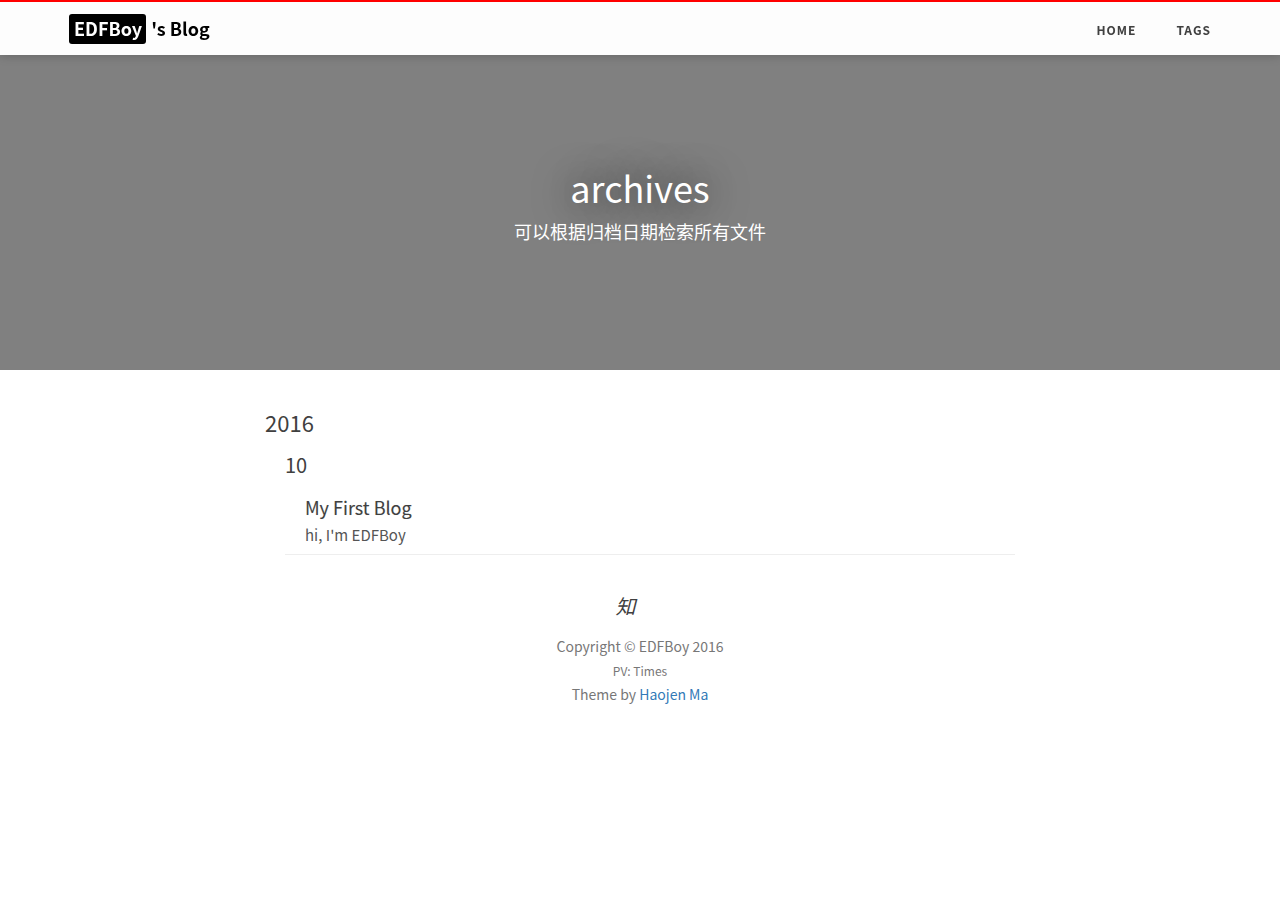
==== commit 746eb44c: "Site updated: 2016-10-15 15:41:27" ====
--- a/archives/index.html
+++ b/archives/index.html
@@ -171,9 +171,9 @@
 				
 				<div class="one-tag-list">
                 <div class="post-preview">
-                    <a href="/2016/10/15/搭建我自己的博客/">
+                    <a href="/2016/10/15/My-First-Blog/">
                         <h4 class="post-title">
-                            搭建我自己的博客
+                            My First Blog
                         </h4>
                         
                         <h4 class="post-subtitle">
@@ -185,54 +185,6 @@
 				<hr>
 				</div>
             
-				
-				
-				
-				
-				<div class="one-tag-list">
-                <div class="post-preview">
-                    <a href="/2016/10/14/测试/">
-                        <h4 class="post-title">
-                            测试
-                        </h4>
-                        
-                    </a>
-                </div>
-				<hr>
-				</div>
-            
-				
-				
-				
-				
-				<div class="one-tag-list">
-                <div class="post-preview">
-                    <a href="/2016/10/14/bao/">
-                        <h4 class="post-title">
-                            bao
-                        </h4>
-                        
-                    </a>
-                </div>
-				<hr>
-				</div>
-            
-				
-				
-				
-				
-				<div class="one-tag-list">
-                <div class="post-preview">
-                    <a href="/2016/10/14/hello-world/">
-                        <h4 class="post-title">
-                            Hello World
-                        </h4>
-                        
-                    </a>
-                </div>
-				<hr>
-				</div>
-            
         </div>
     </div>
 </div>
@@ -361,7 +313,7 @@
 <script async src="//dn-lbstatics.qbox.me/busuanzi/2.3/busuanzi.pure.mini.js"></script>
 
 <!--wechat title img-->
-<img class="wechat-title-img" src="http://img.woyaogexing.com/2015/10/03/2f06b1ba261303ac%21200x200.jpg">
+<img class="wechat-title-img" src="http://v1.qzone.cc/avatar/201403/15/22/11/53245faf8a2ed399.jpg%21200x200.jpg">
 </body>
 
 </html>
